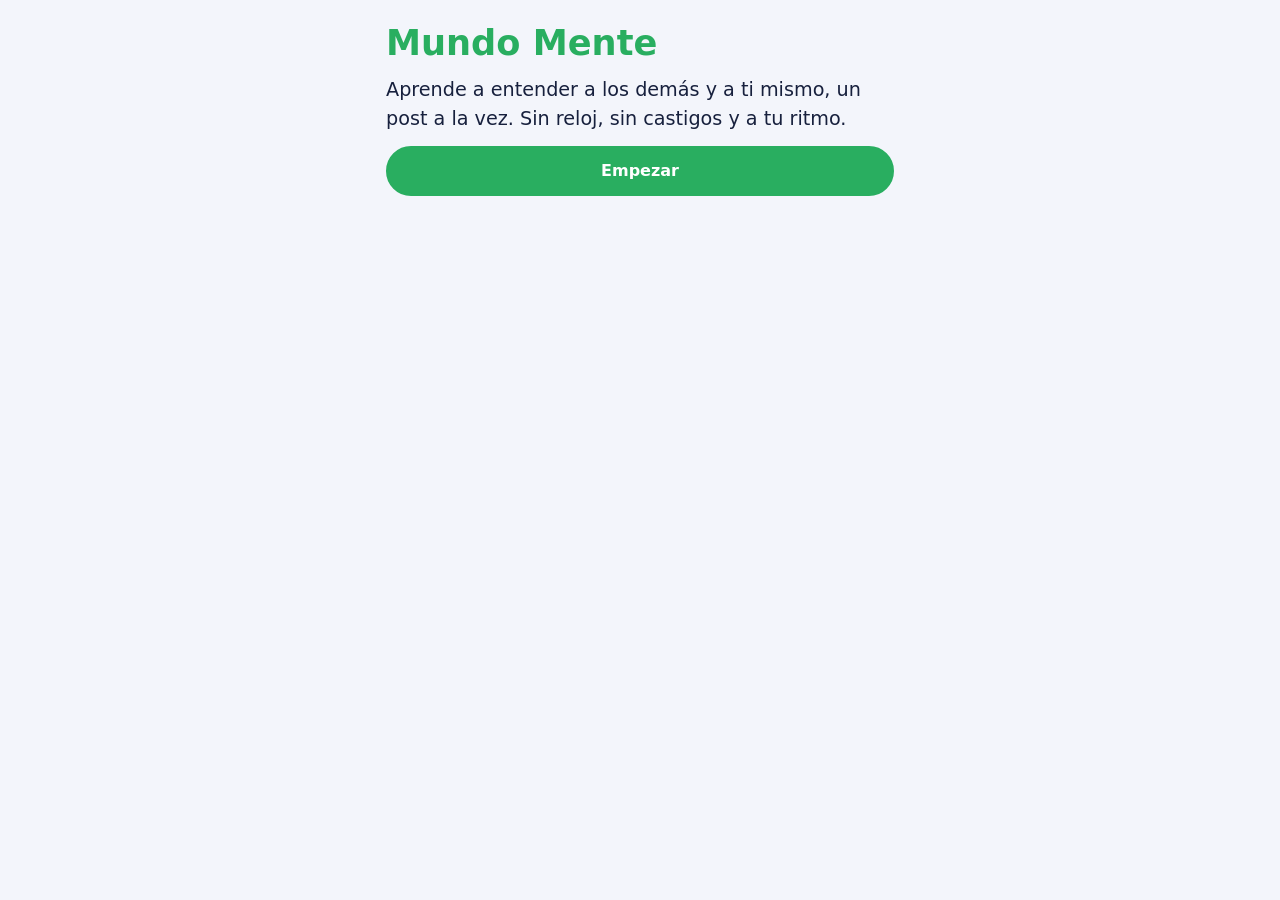
==== index.html @ 8145bf85 "Add files via upload" ====
<!doctype html>
<html lang="es">
<head>
<meta charset="utf-8">
<meta name="viewport" content="width=device-width,initial-scale=1,viewport-fit=cover">
<meta name="theme-color" content="#5929AD">
<meta name="mobile-web-app-capable" content="yes">
<meta name="apple-mobile-web-app-capable" content="yes">
<meta name="apple-mobile-web-app-title" content="Mundo Mente">
<meta name="description" content="Juego para aprender emociones, amistades, conflictos y calma. De 4 a 18 años.">
<title>Mundo Mente</title>
<link rel="manifest" href="manifest.webmanifest">
<link rel="icon" type="image/png" sizes="32x32" href="icons/favicon-32.png">
<link rel="apple-touch-icon" href="icons/apple-touch-icon.png">
<link rel="stylesheet" href="fonts/fonts.css">
<style>:root{color-scheme:light;padding:env(safe-area-inset-top,0px) env(safe-area-inset-right,0px) env(safe-area-inset-bottom,0px) env(safe-area-inset-left,0px)}html,body{margin:0}</style>
</head>
<body>
<style>
/* Concepto: red social de pantalla completa. Un post = una tarea. El color de cada post lo da su categoría; el acento lo da el interés de cada niño o niña. */
:root{
  --h:262; --ch:262; --fs:1;
  --bg:#F3F5FB; --surface:#FFFFFF; --ink:#17203D; --muted:#566080; --line:#D3D9EE;
  --accent:hsl(var(--h) 62% 42%); --on-accent:#FFFFFF; --accent-soft:hsl(var(--h) 75% 92%);
  --good:#146C43; --good-soft:#D9F2E3; --try:#774900; --try-soft:#FFEFC7;
  --tint:9%; --shadow:0 6px 18px rgba(23,32,61,.10);
  --f-display:'Baloo 2','Trebuchet MS',system-ui,sans-serif;
  --f-body:'Lexend',system-ui,'Segoe UI',sans-serif;
  font-size:calc(16px * var(--fs));
}
@media (prefers-color-scheme:dark){:root:not([data-theme="light"]){
  --bg:#0D1226; --surface:#182041; --ink:#EEF1FF; --muted:#A9B2D6; --line:#2C3764;
  --accent:hsl(var(--h) 85% 72%); --on-accent:#0D1226; --accent-soft:hsl(var(--h) 38% 22%);
  --good:#7BE3AB; --good-soft:#12382A; --try:#FFD580; --try-soft:#3B2F10;
  --tint:15%; --shadow:0 6px 18px rgba(0,0,0,.45); color-scheme:dark;}}
:root[data-theme="dark"]{
  --bg:#0D1226; --surface:#182041; --ink:#EEF1FF; --muted:#A9B2D6; --line:#2C3764;
  --accent:hsl(var(--h) 85% 72%); --on-accent:#0D1226; --accent-soft:hsl(var(--h) 38% 22%);
  --good:#7BE3AB; --good-soft:#12382A; --try:#FFD580; --try-soft:#3B2F10;
  --tint:15%; --shadow:0 6px 18px rgba(0,0,0,.45); color-scheme:dark;}
:root.calm{--tint:4%}
:root.hc{--line:var(--ink); --muted:var(--ink); --tint:0%}

*{box-sizing:border-box}
[hidden]{display:none!important}
html,body{height:100%}
body{margin:0;background:var(--bg);color:var(--ink);font:400 1rem/1.5 var(--f-body);-webkit-text-size-adjust:100%}
button,input{font:inherit;color:inherit}
button{cursor:pointer}
h1,h2,h3,p{margin:0}
:focus-visible{outline:3px solid var(--accent);outline-offset:2px}
.sr{position:absolute;width:1px;height:1px;overflow:hidden;clip:rect(0 0 0 0)}

#app{height:100%;max-width:540px;margin:0 auto;position:relative;overflow:hidden;background:var(--bg)}
.shell{height:100%;display:flex;flex-direction:column}
.ob{height:100%;overflow-y:auto;padding:24px 16px 32px}

/* barra superior */
.top{display:flex;align-items:center;gap:8px;padding:10px 16px 6px}
.brand{font:800 1.35rem/1 var(--f-display);color:var(--accent);display:none}
.sp{flex:1}
@media(min-width:440px){.brand{display:block}}
.chip{display:inline-flex;align-items:center;gap:6px;padding:6px 12px;border-radius:999px;background:var(--surface);border:2px solid var(--line);font-weight:600;font-size:.9rem;white-space:nowrap;font-variant-numeric:tabular-nums}
.iconbtn{width:44px;height:44px;border-radius:50%;border:2px solid var(--line);background:var(--surface);display:grid;place-items:center;font-size:1.3rem;flex:none;padding:0}
.ava{background:var(--accent-soft);border-color:var(--accent)}
.chans{display:flex;gap:8px;overflow-x:auto;padding:4px 16px 10px;scrollbar-width:none}
.chans::-webkit-scrollbar{display:none}
.chan{flex:none;padding:8px 14px;border-radius:999px;border:2px solid var(--line);background:var(--surface);font-weight:500;white-space:nowrap;min-height:40px}
.chan[aria-pressed="true"]{background:var(--accent);color:var(--on-accent);border-color:var(--accent)}

/* feed */
.feed{flex:1;min-height:0;overflow-y:auto;scroll-snap-type:y mandatory;scroll-behavior:smooth;overscroll-behavior-y:contain;scrollbar-width:none;-webkit-overflow-scrolling:touch}
.feed::-webkit-scrollbar{display:none}
.post .pmain{transition:opacity .35s ease,transform .35s ease}
.post:not(.seen) .pmain{opacity:.45;transform:translateY(16px)}
:root.calm .post:not(.seen) .pmain{opacity:1;transform:none}
@media(prefers-reduced-motion:reduce){.post .pmain{transition:none}.post:not(.seen) .pmain{opacity:1;transform:none}}
.feed.locked{overflow-y:hidden}
@media(prefers-reduced-motion:reduce){.feed{scroll-behavior:auto}}
.post{min-height:100%;scroll-snap-align:start;scroll-snap-stop:always;padding:14px 16px 28px;display:flex;flex-direction:column;gap:12px;position:relative;
  background:var(--bg);background:color-mix(in srgb,hsl(var(--ch) 85% 52%) var(--tint),var(--bg));border-top:1px solid var(--line)}
.pmain{display:flex;flex-direction:column;gap:12px;padding-right:62px;min-width:0}
.phead{display:flex;align-items:center;gap:10px;min-width:0;padding-right:62px}
.pav{width:40px;height:40px;border-radius:50%;display:grid;place-items:center;font-size:1.3rem;flex:none;background:hsl(var(--ch) 80% 90%);border:2px solid hsl(var(--ch) 55% 45%)}
:root[data-theme="dark"] .pav{background:hsl(var(--ch) 35% 24%);border-color:hsl(var(--ch) 60% 65%)}
@media(prefers-color-scheme:dark){:root:not([data-theme="light"]) .pav{background:hsl(var(--ch) 35% 24%);border-color:hsl(var(--ch) 60% 65%)}}
.pname{min-width:0}
.pname b{display:block;font-weight:600;font-size:.95rem;overflow-wrap:anywhere}
.pname small{color:var(--muted);font-size:.8rem}
.badge{margin-left:auto;flex:none;font-size:.78rem;font-weight:600;padding:4px 10px;border-radius:999px;background:var(--surface);border:2px solid var(--line);white-space:nowrap}
.steps{display:none;gap:6px;flex-wrap:wrap;font-size:.8rem;color:var(--muted)}
:root.steps-on .steps{display:flex}
.steps span{padding:3px 10px;border-radius:999px;border:1px dashed var(--muted)}
.steps span.on{background:var(--ink);color:var(--bg);border-style:solid}
.scene{display:grid;place-items:center;min-height:116px;border-radius:24px;background:var(--surface);border:2px solid var(--line);font-size:3rem;letter-spacing:.12em;padding:14px;text-align:center;overflow-wrap:anywhere;line-height:1.25}
.story{font-size:1.2rem;line-height:1.55}
.q{font:700 1.45rem/1.25 var(--f-display);text-wrap:balance}
.banner{border-radius:16px;padding:10px 14px;font-size:.92rem;background:var(--accent-soft);border:2px solid var(--accent)}
.opts{display:flex;flex-direction:column;gap:10px}
.opt{display:flex;align-items:center;gap:12px;min-height:58px;width:100%;text-align:left;padding:12px 14px;border-radius:16px;border:2px solid var(--line);background:var(--surface);font-size:1.05rem;line-height:1.35}
.opt .n{flex:none;width:28px;height:28px;border-radius:50%;display:grid;place-items:center;font-size:.85rem;font-weight:600;background:var(--accent-soft);color:var(--ink)}
.opt:hover{border-color:var(--accent)}
.opt.sel{border-color:var(--accent);background:var(--accent-soft)}
.opt.ok{border-color:var(--good);background:var(--good-soft)}
.opt.no{border-color:var(--try);background:var(--try-soft);opacity:.75}
.opt.dim{opacity:.55}
.opt.alt{border-style:dashed;background:transparent}
.opt:disabled{cursor:default}
.opt.shake{animation:shake .35s}
@keyframes shake{25%{transform:translateX(-5px)}75%{transform:translateX(5px)}}
.fb{border-radius:20px;padding:14px 16px;display:flex;flex-direction:column;gap:6px}
.fb.ok{background:var(--good-soft);border:2px solid var(--good)}
.fb.try{background:var(--try-soft);border:2px solid var(--try)}
.fb strong{font:700 1.15rem var(--f-display)}
.pts{align-self:flex-start;font-weight:600;font-size:.9rem;padding:2px 12px;border-radius:999px;background:var(--surface);border:2px solid var(--line);font-variant-numeric:tabular-nums}
.adult{border-radius:16px;padding:12px 14px;font-size:.95rem;border:2px dashed var(--muted);background:var(--surface)}
.adult b{display:block;font-size:.8rem;letter-spacing:.06em;text-transform:uppercase;color:var(--muted);margin-bottom:2px}
.foot{display:flex;justify-content:space-between;align-items:center;gap:10px;margin-top:auto;padding-top:6px}
.btn{min-height:50px;padding:10px 22px;border-radius:999px;border:2px solid var(--line);background:var(--surface);font-weight:600}
.btn.primary{background:var(--accent);color:var(--on-accent);border-color:var(--accent)}
.btn.ghost{background:transparent;border-color:transparent;color:var(--muted);text-decoration:underline}
.btn:disabled{opacity:.45;cursor:default}
.rail{position:absolute;right:8px;top:70px;display:flex;flex-direction:column;gap:12px;align-items:center}
.rbtn{display:flex;flex-direction:column;align-items:center;gap:2px;background:none;border:0;padding:0;font-size:.7rem;color:var(--muted);text-decoration:none;width:50px}
.rbtn i{font-style:normal;width:46px;height:46px;border-radius:50%;display:grid;place-items:center;background:var(--surface);border:2px solid var(--line);font-size:1.25rem;box-shadow:var(--shadow)}
.rbtn[aria-pressed="true"] i{background:var(--accent-soft);border-color:var(--accent)}

/* interacciones */
.bubble-wrap{display:grid;place-items:center;min-height:230px}
.bubble{width:150px;height:150px;border-radius:50%;background:var(--accent);box-shadow:0 0 0 16px var(--accent-soft);transform:scale(.62);transition:transform 4s ease-in-out}
.bubble.in{transform:scale(1)}
.bubble.out{transform:scale(.62);transition-duration:6s}
.cue{text-align:center;font:700 1.3rem var(--f-display);min-height:2em}
.faces{display:grid;grid-template-columns:repeat(5,1fr);gap:6px}
.face{display:flex;flex-direction:column;align-items:center;gap:2px;padding:8px 2px;border-radius:14px;border:2px solid var(--line);background:var(--surface);font-size:.7rem;color:var(--muted);min-height:76px}
.face i{font-style:normal;font-size:1.8rem}
.face[aria-pressed="true"]{border-color:var(--accent);background:var(--accent-soft);color:var(--ink)}
.srow{display:flex;align-items:center;gap:10px;flex-wrap:wrap}
.srow .lbl{width:100px;font-weight:500}
.dot{width:44px;height:44px;border-radius:50%;border:2px solid var(--line);background:var(--surface);font-size:1.1rem}
.dot[aria-pressed="true"]{background:var(--good-soft);border-color:var(--good)}
.mine{margin:0;padding:10px 14px 10px 36px;border-radius:16px;border:2px dashed var(--line);min-height:48px;display:flex;flex-direction:column;gap:4px}
.mine:empty::before{content:"Aquí aparecerá tu orden";color:var(--muted);margin-left:-22px;list-style:none}
.dots{display:flex;gap:6px;justify-content:center}
.dots i{width:10px;height:10px;border-radius:50%;background:var(--line)}
.dots i.on{background:var(--accent)}
.bigstep{font:600 1.3rem/1.4 var(--f-display);text-align:center;padding:18px;border-radius:20px;background:var(--surface);border:2px solid var(--line);min-height:110px;display:grid;place-items:center}
.chk{display:flex;gap:12px;align-items:flex-start;width:100%;text-align:left;padding:12px 14px;border-radius:16px;border:2px solid var(--line);background:var(--surface);min-height:56px}
.chk .bx{flex:none;width:26px;height:26px;border-radius:8px;border:2px solid var(--muted);display:grid;place-items:center;font-size:.9rem}
.chk[aria-checked="true"]{border-color:var(--good);background:var(--good-soft)}
.chk[aria-checked="true"] .bx{background:var(--good);color:var(--surface);border-color:var(--good)}
.phr{display:flex;gap:8px}
.phr .opt{flex:1}
.phr .hear{flex:none;width:52px;border-radius:16px;border:2px solid var(--line);background:var(--surface);font-size:1.2rem}

.prev{font-size:.82rem;color:var(--muted);display:flex;gap:6px;flex-wrap:wrap}
.prev span{padding:3px 10px;border-radius:999px;border:1px solid var(--line);background:var(--surface)}
.rprog{display:flex;align-items:center;gap:10px;padding:0 16px 8px;font-size:.82rem;color:var(--muted)}
.rprog .bar{flex:1;height:10px}
.rprog b{color:var(--ink);font-weight:600;white-space:nowrap}
.chan.quick{border-color:var(--accent);color:var(--ink);background:var(--accent-soft)}
.count{text-align:center;font:800 2.2rem var(--f-display);min-height:1.3em;font-variant-numeric:tabular-nums}
.cats{display:flex;flex-wrap:wrap;gap:6px}
.cats span{padding:4px 12px;border-radius:999px;background:var(--surface);border:2px solid var(--line);font-size:.9rem}
.srow.col{flex-direction:column;align-items:flex-start;gap:6px}
.nr .pmain{padding-right:0}
.dots7{display:flex;gap:6px}
.d7{flex:1;text-align:center;font-size:.72rem;color:var(--muted)}
.d7 i{width:100%;max-width:38px;aspect-ratio:1;margin:0 auto 2px;border-radius:50%;border:2px solid var(--line);background:var(--surface);font-style:normal;display:grid;place-items:center;color:var(--ink)}
.d7.on i{background:var(--good-soft);border-color:var(--good)}
@media(max-width:380px){.rail{right:2px}.rbtn{width:44px;font-size:0}.rbtn i{width:42px;height:42px}.pmain,.phead{padding-right:50px}.nr .pmain{padding-right:0}}
/* vistas */
.view{flex:1;min-height:0;overflow-y:auto;padding:8px 16px 28px;display:flex;flex-direction:column;gap:16px}
.view h2{font:800 1.5rem/1.2 var(--f-display)}
.view h3{font:700 1.15rem/1.25 var(--f-display)}
.panel{background:var(--surface);border:2px solid var(--line);border-radius:20px;padding:14px 16px;display:flex;flex-direction:column;gap:10px;min-width:0}
.muted{color:var(--muted);font-size:.92rem}
.bar{height:12px;border-radius:99px;background:var(--line);overflow:hidden}
.bar i{display:block;height:100%;background:var(--accent);border-radius:99px;transition:width .4s}
.hero{display:flex;align-items:center;gap:14px}
.hero .big{width:72px;height:72px;border-radius:50%;display:grid;place-items:center;font-size:2.4rem;background:var(--accent-soft);border:3px solid var(--accent);flex:none}
.grid{display:grid;grid-template-columns:repeat(auto-fill,minmax(130px,1fr));gap:10px}
.ach{border-radius:16px;border:2px solid var(--line);padding:10px;display:flex;flex-direction:column;gap:2px;align-items:flex-start;background:var(--surface)}
.ach.lock{opacity:.5}
.ach.lock i{filter:grayscale(1)}
.ach i{font-style:normal;font-size:1.8rem}
.ach b{font-size:.92rem;line-height:1.25}
.ach small{color:var(--muted);font-size:.78rem;line-height:1.3}
.stk{aspect-ratio:1;border-radius:18px;border:2px solid var(--line);display:flex;flex-direction:column;align-items:center;justify-content:center;gap:2px;background:var(--surface);font-size:2.2rem;padding:6px;text-align:center}
.stk small{font-size:.72rem;color:var(--muted)}
.stk.lock{opacity:.5}
.stk.lock span{filter:grayscale(1) brightness(.8)}
.rw{display:flex;flex-direction:column;gap:6px;padding:10px 0;border-top:1px solid var(--line)}
.rw:first-of-type{border-top:0}
.rw .row{display:flex;justify-content:space-between;gap:10px;align-items:center}
.rw .row b{min-width:0;overflow-wrap:anywhere}
.sw{display:flex;align-items:center;gap:12px;width:100%;text-align:left;padding:12px;border:2px solid var(--line);border-radius:16px;background:var(--surface);min-height:58px}
.sw .t{min-width:0}
.sw .t small{display:block;color:var(--muted);font-size:.82rem;line-height:1.3}
.sw .tg{margin-left:auto;flex:none;width:48px;height:28px;border-radius:99px;background:var(--line);position:relative;transition:background .2s}
.sw .tg::after{content:'';position:absolute;top:3px;left:3px;width:22px;height:22px;border-radius:50%;background:#fff;box-shadow:0 1px 3px rgba(0,0,0,.35);transition:transform .2s}
.sw[aria-checked="true"] .tg{background:var(--accent)}
.sw[aria-checked="true"] .tg::after{transform:translateX(20px)}
.seg{display:grid;grid-template-columns:1fr 1fr;gap:8px}
.seg.four{grid-template-columns:1fr 1fr}
.segb{padding:10px;border-radius:16px;border:2px solid var(--line);background:var(--surface);text-align:left;min-height:62px;line-height:1.3}
.segb small{display:block;color:var(--muted);font-size:.78rem}
.segb[aria-pressed="true"]{border-color:var(--accent);background:var(--accent-soft)}
.field{width:100%;min-height:48px;padding:8px 14px;border-radius:14px;border:2px solid var(--line);background:var(--bg)}
.pre{display:flex;flex-direction:column;gap:2px;width:100%;text-align:left;padding:10px 12px;border-radius:14px;border:2px solid var(--line);background:var(--surface)}
.pre small{color:var(--muted);font-size:.8rem;line-height:1.3}
.pre[aria-pressed="true"]{border-color:var(--accent);background:var(--accent-soft)}
.list{margin:0;padding-left:1.2em;display:flex;flex-direction:column;gap:6px}
.sbar{display:grid;grid-template-columns:130px 1fr 44px;gap:8px;align-items:center;font-size:.88rem}
@media(max-width:400px){.sbar{grid-template-columns:100px 1fr 38px}}

/* navegación */
.nav{display:grid;grid-template-columns:repeat(4,1fr);border-top:2px solid var(--line);background:var(--surface)}
.nav button{border:0;background:none;padding:6px 4px 8px;display:flex;flex-direction:column;align-items:center;gap:0;font-size:.74rem;color:var(--muted);min-height:58px;justify-content:center}
.nav button span{font-size:1.4rem;line-height:1.2}
.nav button[aria-current="page"]{color:var(--accent);font-weight:600}
:root.hc .nav button{color:var(--ink)}

/* hojas y ventanas */
.sheet-bg{position:fixed;inset:0;background:rgba(8,12,30,.6);z-index:50;display:flex;justify-content:center;align-items:flex-end}
.sheet-bg.mid{align-items:center;padding:16px}
.sheet{width:min(540px,100%);max-height:90%;overflow-y:auto;background:var(--bg);border-radius:28px 28px 0 0;padding:16px 16px 28px;display:flex;flex-direction:column;gap:12px}
.mid .sheet{border-radius:28px;text-align:center;align-items:center;padding:26px 20px;gap:10px}
.sheet-head{display:flex;justify-content:space-between;align-items:center;gap:10px}
.sheet-head h2{font:800 1.35rem var(--f-display)}
.emo{font-size:4.2rem;line-height:1.1}
.chest{font-size:5rem;animation:bob 1.6s ease-in-out infinite}
@keyframes bob{50%{transform:translateY(-8px) rotate(-4deg)}}
.float{position:fixed;z-index:70;font:700 1.3rem var(--f-display);pointer-events:none;color:var(--ink);background:var(--surface);padding:2px 12px;border-radius:99px;border:2px solid var(--accent);animation:rise 1.1s ease-out forwards}
@keyframes rise{from{transform:translateY(0);opacity:1}to{transform:translateY(-70px);opacity:0}}
.conf{position:fixed;z-index:70;pointer-events:none;font-size:1.4rem;animation:fly 1s ease-out forwards}
@keyframes fly{to{transform:translate(var(--dx),var(--dy)) rotate(240deg);opacity:0}}
:root.calm .conf,:root.calm .chest{animation:none}
@media(prefers-reduced-motion:reduce){.conf,.chest,.bubble,.float{animation:none}.bubble{transition:none}}
.int-grid{display:grid;grid-template-columns:repeat(2,1fr);gap:8px}
.avs{display:flex;gap:10px;flex-wrap:wrap}
.avs button{width:64px;height:64px;border-radius:50%;border:3px solid var(--line);background:var(--surface);font-size:2rem;padding:0}
.avs button[aria-pressed="true"]{border-color:var(--accent);background:var(--accent-soft)}
.ages{display:flex;flex-wrap:wrap;gap:8px}
.ages button{width:52px;height:52px;border-radius:14px;border:2px solid var(--line);background:var(--surface);font-weight:600}
.ages button[aria-pressed="true"]{background:var(--accent);color:var(--on-accent);border-color:var(--accent)}
.obbig{font:800 2.2rem/1.1 var(--f-display);color:var(--accent)}
.stack{display:flex;flex-direction:column;gap:12px}
</style>

<div id="app">
  <div id="ob" class="ob" hidden></div>
  <div id="shell" class="shell" hidden>
    <header class="top">
      <button id="avaBtn" class="iconbtn ava" aria-label="Mi perfil"></button>
      <span class="brand">Mundo Mente</span>
      <span class="sp"></span>
      <span class="chip" id="hudPts" aria-label="Puntos"></span>
      <span class="chip" id="hudStreak" aria-label="Días seguidos"></span>
      <button id="setBtn" class="iconbtn" aria-label="Cómo me gusta jugar">⚙️</button>
    </header>
    <nav id="chans" class="chans" aria-label="Canales"></nav>
    <div id="rprog" class="rprog" aria-live="polite"></div>
    <main id="feed" class="feed" tabindex="-1"></main>
    <section id="v-logros" class="view" hidden></section>
    <section id="v-mundo" class="view" hidden></section>
    <section id="v-familia" class="view" hidden></section>
    <nav class="nav" id="nav" aria-label="Secciones">
      <button data-tab="inicio" aria-current="page"><span>🏠</span>Inicio</button>
      <button data-tab="logros"><span>🏆</span>Logros</button>
      <button data-tab="mundo"><span>🎒</span>Mi mundo</button>
      <button data-tab="familia"><span>👨‍👩‍👧</span>Familia</button>
    </nav>
  </div>
</div>

<script>
(function(){
'use strict';

/* Los métodos nativos escriben la palabra "null" cuando reciben un valor vacío; aquí se ignoran los valores vacíos. */
['replaceChildren','append'].forEach(function(m){
  const o=Element.prototype[m];
  Element.prototype[m]=function(){return o.apply(this,Array.prototype.filter.call(arguments,function(x){return x!=null&&x!==false;}));};
});

/* Enlace que se comparte por WhatsApp. Si queda vacío se usa la dirección de esta página. */
const SHARE_URL='';

/* ================= utilidades ================= */
const $=(s,r=document)=>r.querySelector(s);
function h(tag,props,...kids){
  const e=document.createElement(tag);
  if(props)for(const k in props){const v=props[k];
    if(v==null||v===false)continue;
    if(k==='class')e.className=v;
    else if(k==='text')e.textContent=v;
    else if(k.startsWith('on'))e.addEventListener(k.slice(2),v);
    else e.setAttribute(k,v===true?'':v);}
  for(const c of kids.flat(Infinity)){if(c==null||c===false)continue;e.append(c.nodeType?c:document.createTextNode(c));}
  return e;
}
const shuffle=a=>{a=a.slice();for(let i=a.length-1;i>0;i--){const j=Math.floor(Math.random()*(i+1));[a[i],a[j]]=[a[j],a[i]];}return a;};
const pick=a=>a[Math.floor(Math.random()*a.length)];
const today=()=>{const d=new Date();return d.getFullYear()+'-'+String(d.getMonth()+1).padStart(2,'0')+'-'+String(d.getDate()).padStart(2,'0');};
const yesterday=()=>{const d=new Date();d.setDate(d.getDate()-1);return d.getFullYear()+'-'+String(d.getMonth()+1).padStart(2,'0')+'-'+String(d.getDate()).padStart(2,'0');};
const RM=window.matchMedia&&matchMedia('(prefers-reduced-motion: reduce)').matches;

/* ================= datos: intereses ================= */
const THEMES={
  dino:{n:'Dinosaurios',i:'🦖',h:145,av:['🦖','🦕','🥚'],A:{e:'🦖',n:'Rex'},B:{e:'🦕',n:'Dina'},topic:'los dinosaurios',
    st:[['🥚','Huevo'],['🦴','Fósil'],['🌋','Volcán'],['🌿','Helecho'],['🦕','Cuello largo'],['🦖','Rey del Jurásico']]},
  space:{n:'Espacio',i:'🚀',h:262,av:['🧑‍🚀','🚀','👽'],A:{e:'🧑‍🚀',n:'Nova'},B:{e:'👽',n:'Zip'},topic:'el espacio',
    st:[['🌙','Luna'],['🪐','Saturno'],['⭐','Estrella'],['☄️','Cometa'],['🛰️','Satélite'],['🌌','Galaxia']]},
  animals:{n:'Animales',i:'🐶',h:28,av:['🐶','🐱','🐰'],A:{e:'🐶',n:'Toby'},B:{e:'🐱',n:'Mina'},topic:'los animales',
    st:[['🐾','Huella'],['🦋','Mariposa'],['🐢','Tortuga'],['🦊','Zorro'],['🦉','Búho'],['🐘','Elefante']]},
  sea:{n:'Mar',i:'🐬',h:200,av:['🐬','🐙','🧜'],A:{e:'🐬',n:'Delfi'},B:{e:'🐙',n:'Pulpi'},topic:'el mar',
    st:[['🐚','Concha'],['🦀','Cangrejo'],['🐠','Pez'],['🐳','Ballena'],['🦈','Tiburón'],['🪸','Coral']]},
  robots:{n:'Robots',i:'🤖',h:222,av:['🤖','🦾','🛠️'],A:{e:'🤖',n:'Beep'},B:{e:'🧑‍🔧',n:'Mecha'},topic:'los robots',
    st:[['⚙️','Engranaje'],['🔋','Batería'],['💡','Idea'],['🔧','Llave'],['🧲','Imán'],['🤖','Robot maestro']]},
  vehicles:{n:'Vehículos',i:'🚗',h:4,av:['🚗','🚂','🚁'],A:{e:'🚗',n:'Turbo'},B:{e:'🚂',n:'Chuchú'},topic:'los vehículos',
    st:[['🚦','Semáforo'],['🚌','Bus'],['🚒','Bombero'],['🚜','Tractor'],['🚁','Helicóptero'],['🚀','Cohete']]},
  sports:{n:'Fútbol y deportes',i:'⚽',h:88,av:['⚽','🏅','🦁'],A:{e:'🦁',n:'Rugo'},B:{e:'🐯',n:'Tito'},topic:'el fútbol',
    st:[['🥅','Arco'],['👟','Zapatillas'],['🏆','Copa'],['🥇','Medalla'],['🧤','Guantes'],['⚽','Balón de oro']]},
  fantasy:{n:'Dragones y magia',i:'🐉',h:300,av:['🐉','🦄','🧙'],A:{e:'🐉',n:'Draco'},B:{e:'🦄',n:'Luma'},topic:'la magia',
    st:[['🔮','Cristal'],['🏰','Castillo'],['🗝️','Llave mágica'],['🧚','Hada'],['📜','Pergamino'],['👑','Corona']]},
  music:{n:'Música y arte',i:'🎵',h:335,av:['🎵','🎨','🎸'],A:{e:'🦜',n:'Lora'},B:{e:'🐻',n:'Beto'},topic:'la música',
    st:[['🥁','Tambor'],['🎹','Piano'],['🎨','Paleta'],['🎺','Trompeta'],['🎻','Violín'],['🎤','Micrófono']]},
  games:{n:'Videojuegos',i:'🎮',h:168,av:['🎮','👾','🕹️'],A:{e:'👾',n:'Pixel'},B:{e:'🕹️',n:'Joy'},topic:'los videojuegos',
    st:[['🕹️','Palanca'],['👾','Alien'],['🧩','Puzzle'],['🏁','Meta'],['💎','Diamante'],['🎮','Control dorado']]}
};

const CATS={
  mind:{n:'Detective de mentes',i:'🧠',u:'@detective_de_mentes',h:272,c:'Mentes'},
  emo:{n:'Emociones',i:'😊',u:'@mapa_de_emociones',h:340,c:'Emociones'},
  conf:{n:'Resolver conflictos',i:'🕊️',u:'@puentes_de_paz',h:172,c:'Conflictos'},
  talk:{n:'Conversar',i:'💬',u:'@club_de_conversacion',h:208,c:'Conversar'},
  calm:{n:'Calma y sentidos',i:'🌿',u:'@rincon_de_calma',h:142,c:'Calma'},
  team:{n:'En familia',i:'👨‍👩‍👧',u:'@juntos_en_familia',h:38,c:'Juntos'},
  digi:{n:'Mundo online',i:'🌐',u:'@mundo_online',h:250,c:'Online'},
  vida:{n:'Vida adulta',i:'🧭',u:'@camino_a_la_vida_adulta',h:60,c:'Vida adulta'}
};
const LEVELS=[
  {n:'Nivel 1',a:'4 a 6 años',d:'Mucho apoyo visual y frases cortas'},
  {n:'Nivel 2',a:'7 a 9 años',d:'Historias breves y primeras decisiones propias'},
  {n:'Nivel 3',a:'10 a 12 años',d:'Ironía, grupos, emociones mezcladas'},
  {n:'Nivel 4',a:'13 a 14 años',d:'Redes, presión de grupo, pensamiento crítico'},
  {n:'Nivel 5',a:'15 a 18 años',d:'Autonomía y preparación para la vida adulta'}
];
const ADULT_TIP={
  mind:'Pregunte con curiosidad: “¿Cómo lo supiste?” y “¿Qué estará pensando esa persona?”. Evite corregir de inmediato.',
  emo:'Pregunte: “¿Cuándo te has sentido así?” y “¿Qué te ayudó?”. Nombre la emoción sin juzgarla antes de aconsejar.',
  conf:'Pregunte: “¿Qué harías tú?” y “¿Y si la otra persona se enoja?”. Ensayen la frase en un juego de roles, cambiando de papel.',
  talk:'Practiquen la frase juntos, primero usted y luego el niño o la niña. Celebre el intento, no la perfección.',
  calm:'Háganlo juntos: la calma se contagia y modelarla enseña más que explicarla.',
  digi:'Pregunte: “¿Te ha pasado algo parecido?”. Acuerden a quién avisar y qué hacer, sin castigar por contar lo que pasó en línea.',
  team:'',
  vida:'Pregunte “¿qué quieres tú?” y “¿qué apoyo necesitas?”. Apoye a decidir sin decidir por la persona y acompañe sin hablar en su lugar.'
};

/* ================= datos: posts ================= */
/* t=categoría, lv=niveles (0 a 3), who: both | alone | together, k=tipo. {A},{B}: compañeros del interés; {a},{b}: sus emojis */
const CARDS=[
/* ---- Detective de mentes ---- */
{id:'m1',t:'mind',lv:[0,1],k:'choice',scene:'{a} 🧸 📦🔴 📦🔵',story:'{A} guarda su osito en la caja roja y sale a jugar. Mientras {A} no está, {B} cambia el osito a la caja azul.',q:'Cuando {A} vuelva, ¿dónde va a buscar su osito?',o:['En la caja roja 🔴','En la caja azul 🔵'],ok:0,hint:'¿{A} vio que {B} lo cambió?',why:'{A} no vio el cambio, así que busca donde cree que está. Las personas actúan según lo que creen, aunque no sea verdad.'},
{id:'m2',t:'mind',lv:[0,1],k:'choice',scene:'📦 “Lápices” ✏️ ➜ 🧸',story:'Esta caja dice “Lápices”, pero adentro hay un osito. {A} llega y todavía no abre la caja.',q:'¿Qué cree {A} que hay adentro?',o:['Lápices ✏️','Un osito 🧸'],ok:0,hint:'{A} solo ve la caja por fuera.',why:'{A} todavía no miró adentro, así que cree lo que dice la caja. Tú sabes la verdad y {A} no. ¡Saber cosas distintas es normal!'},
{id:'m3',t:'mind',lv:[0,1],k:'choice',scene:'{a} 🍫   {b} 🍓',story:'A {A} le encanta el helado de chocolate. A {B} le encanta el de frutilla. Hoy {A} va a regalarle un helado a {B}.',q:'¿Cuál debería elegir {A}?',o:['Chocolate 🍫','Frutilla 🍓'],ok:1,hint:'Piensa en lo que le gusta a {B}.',why:'Cada persona quiere cosas distintas. Para alegrar a alguien, pensamos en lo que le gusta a esa persona.'},
{id:'m4',t:'mind',lv:[0],k:'choice',scene:'{a} 👀 📦⚽   {b} 🙈',story:'{A} mira dentro de la caja y ve una pelota. {B} tiene los ojos tapados y no mira.',q:'¿Quién sabe qué hay en la caja?',o:['{A}','{B}','Los dos'],ok:0,hint:'¿Quién miró?',why:'Quien mira, sabe. {B} no miró, así que todavía no lo sabe.'},
{id:'m5',t:'mind',lv:[0,1],k:'choice',scene:'🏃 💥 😮',story:'{A} va corriendo y, sin querer, choca con {B}. {A} abre mucho los ojos y dice “¡Ay!”.',q:'¿{A} quiso chocar?',o:['No, fue sin querer','Sí, quiso hacer daño'],ok:0,hint:'Mira la cara de {A} y lo que pasó.',why:'Fue un accidente: la cara de sorpresa y el “¡Ay!” son pistas. Cuando es sin querer, se puede decir “no pasa nada” y ayudar.'},
{id:'m6',t:'mind',lv:[1,2],k:'choice',scene:'{a} 🎁🤫  {b} 👂',story:'{A} prepara un regalo sorpresa para {B}. {B} escuchó el secreto sin querer, pero {A} no se dio cuenta de que {B} escuchó.',q:'¿Qué cree {A}?',o:['Que {B} ya sabe la sorpresa','Que {B} no sabe nada de la sorpresa','Que {B} no quiere regalos'],ok:1,hint:'¿{A} sabe que {B} escuchó?',why:'{A} cree que {B} no sabe, aunque en realidad sí sabe. Pensar en lo que otra persona piensa es un nivel más difícil: ¡lo lograste!'},
{id:'m7',clues:['Lo que dice: “no importa”.','Cómo lo dice: voz bajita, boca apretada, mirada al suelo.','Lo que pasó: perdió el juego.','Cuando las palabras y el cuerpo no coinciden, el cuerpo da más información.'],t:'mind',lv:[1,2,3,4],k:'choice',scene:'{a} 😶 “No importa…”',story:'{A} perdió el juego y dice “no importa” con voz bajita, la boca apretada y mirando al suelo.',q:'¿Qué puede estar sintiendo {A} de verdad?',o:['Alegría','Tristeza o rabia, aunque diga que no','No siente nada'],ok:1,hint:'Mira qué dicen la voz, la boca y la mirada.',why:'A veces escondemos lo que sentimos. La voz, la cara y el cuerpo dan pistas. Si te importa, puedes preguntar: “¿Quieres contarme?”.'},
{id:'m8',t:'mind',lv:[1,2],k:'choice',scene:'{a} 👀 6️⃣ ↔ 9️⃣ 👀 {b}',story:'En el suelo hay un número grande. {A} lo mira desde un lado y dice “¡Es un 6!”. {B} lo mira desde el lado contrario y dice “¡Es un 9!”.',q:'¿Quién tiene razón?',o:['Solo {A}','Solo {B}','Los dos: miran desde lugares distintos'],ok:2,hint:'¿Desde dónde mira cada uno?',why:'Desde cada lugar se ve distinto. Cuando hay un desacuerdo, ayuda preguntar: “¿Desde dónde lo ves tú?”.'},
{id:'m9',clues:['Lo que dice: “¡Qué día perfecto!”.','Lo que pasa: llueve fuerte y {A} se cayó al charco.','La cara de {B}: cansada, no contenta.','Si lo que dice no coincide con lo que pasa y con su cara, puede ser ironía: dice lo contrario de lo que siente.'],t:'mind',lv:[2,3,4],k:'choice',scene:'🌧️ {a}💦 😒',story:'Está lloviendo a cántaros. {A} se cae en un charco y {B} dice, con cara de cansancio: “¡Qué día perfecto!”.',q:'¿Qué quiso decir {B}?',o:['Que de verdad le encanta este día','Que el día va mal; lo dijo al revés (ironía)','Que quiere ir a nadar'],ok:1,hint:'Compara lo que dice con su cara y con lo que pasó.',why:'La ironía dice una cosa para decir lo contrario. Las pistas son el tono de voz, la cara y la situación. Si dudas, puedes preguntar: “¿Lo dices en serio?”.'},
{id:'m10',clues:['Lo que dijo {A}: algo malo de una camiseta.','Quién estaba detrás: {B}, con esa camiseta.','{A} no sabía que {B} estaba ahí.','Decir algo sin saber que afecta a alguien es una metida de pata y se arregla con una disculpa corta.'],t:'mind',lv:[2,3,4],k:'choice',scene:'{a} 💬 😬 {b} 👕',story:'En el recreo {A} dice: “¡Qué fea esa camiseta del equipo rojo!”. Sin darse cuenta, {B}, que está justo detrás, lleva puesta esa camiseta.',q:'¿Qué puede hacer {A} al darse cuenta?',o:['Hacerse el distraído y no decir nada','Decir: “Perdón, no vi que estabas ahí. Cada uno tiene su equipo”','Reírse más fuerte'],ok:1,hint:'Una disculpa corta y sincera repara.',why:'Se llama “metida de pata”: pasa porque {A} no sabía algo. Lo mejor es disculparse en breve, sin dramatizar, y seguir.'},
{id:'m11',clues:['La frase: “mariposas en la guata”.','¿Hay mariposas de verdad? No: es una forma de decir otra cosa.','Cuándo lo dice: antes de salir al escenario.','Antes de actuar, muchas personas sienten nervios en la guata.'],t:'mind',lv:[1,2],k:'choice',scene:'{a} 🦋🦋 en la guata',story:'Antes de salir al escenario, {A} dice: “Tengo mariposas en la guata”.',q:'¿Qué quiere decir?',o:['Que tiene nervios','Que se comió unas mariposas','Que tiene hambre'],ok:0,hint:'Es una frase con otro significado.',why:'Hay frases que no significan lo que dicen palabra por palabra. Si no la entiendes, puedes preguntar: “¿Qué quieres decir con eso?”. ¡Preguntar es muy inteligente!'},
{id:'m12',t:'mind',lv:[2,3,4],who:'alone',k:'choice',scene:'🎁🖼️ 😬',story:'{B} te regala un dibujo que hizo con mucho esfuerzo. A ti no te gusta tanto, pero ves que {B} espera tu reacción.',q:'¿Qué dirías?',o:['“Está horrible”','“Gracias por hacerlo para mí. Me gusta cómo usaste los colores”','Nada, y me voy'],ok:1,hint:'¿Puedes decir algo verdadero y amable a la vez?',why:'Se puede ser sincero y amable: eliges algo verdadero y bueno para decir. No hace falta decir todo lo que piensas, ni mentir.'},
/* ---- Emociones ---- */
{id:'e1',t:'emo',lv:[0],k:'choice',scene:'{a} 🎉🎈',story:'{A} salta y se ríe porque llegó su mejor amigo.',q:'¿Qué siente {A}?',o:['😀 Alegría','😢 Tristeza','😠 Rabia'],ok:0,hint:'Mira la sonrisa y los saltos.',why:'La sonrisa y los saltos muestran alegría.'},
{id:'e2',t:'emo',lv:[0],k:'choice',scene:'{b} 🍦💧 😢',story:'A {B} se le cayó el helado al suelo. Tiene los ojos mojados y la boca hacia abajo.',q:'¿Qué siente {B}?',o:['😀 Alegría','😢 Tristeza','😮 Sorpresa'],ok:1,hint:'Mira los ojos y la boca.',why:'Las lágrimas y la boca hacia abajo muestran tristeza. Podemos ayudar con un abrazo o con palabras amables.'},
{id:'e3',t:'emo',lv:[0,1],k:'choice',scene:'⛈️ {a} 🙈',story:'Se escucha un trueno muy fuerte. {A} se tapa los oídos y se esconde detrás de una silla.',q:'¿Qué siente {A}?',o:['😨 Miedo','😀 Alegría','😴 Sueño'],ok:0,hint:'¿Por qué se esconde?',why:'Esconderse y taparse los oídos son pistas de miedo. Tener miedo es normal. Un lugar seguro y un abrazo ayudan.'},
{id:'e4',t:'emo',lv:[0,1,2],k:'choice',open:true,scene:'😠 ➜ ✊ 🔥 💓',story:'Cuando sientes rabia, tu cuerpo avisa antes que tu cabeza.',q:'¿Dónde sientes tú la rabia?',o:['En las manos (puños apretados)','En la cara (caliente)','En la guata (un nudo)','En el pecho (late fuerte)'],why:'¡Todas sirven! Tu cuerpo te avisa. Si lo notas a tiempo, puedes parar, respirar y elegir qué hacer.'},
{id:'e5',t:'emo',lv:[0,1,2,3,4],k:'scale',scene:'🌡️',story:'El termómetro de emociones dice qué tan grande es lo que sientes. No hay números malos.',q:'¿Cómo está tu cuerpo ahora mismo?'},
{id:'e6',t:'emo',lv:[1,2,3,4],k:'choice',scene:'🎉 ❤️ y 😰',story:'{A} quiere ir a una fiesta, pero también siente miedo de no conocer a nadie.',q:'¿Se pueden sentir dos cosas a la vez?',o:['Sí, es normal sentir dos emociones a la vez','No, solo se puede sentir una'],ok:0,hint:'Piensa si alguna vez quisiste algo y a la vez te dio miedo.',why:'Sí. Podemos querer algo y tener miedo al mismo tiempo. Eso es un conflicto interno y se puede resolver con pasos pequeños.'},
{id:'e7',t:'emo',lv:[1,2,3,4],who:'alone',k:'choice',scene:'🎉 ¿y ahora?',story:'{A} quiere ir a la fiesta, pero siente miedo. Te pide un consejo.',q:'¿Qué plan le ayuda más?',o:['Ir con alguien de confianza, quedarse un ratito y después decidir si sigue','No ir nunca a ninguna fiesta','Ir y no hablar con nadie'],ok:0,hint:'Un paso pequeño es más fácil que uno gigante.',why:'Un paso pequeño ayuda: ir acompañado, quedarse poco y decidir después. Así el miedo baja sin obligarte a todo de golpe.'},
{id:'e8',t:'emo',lv:[1,2,3,4],who:'alone',k:'choice',scene:'🧱💥 😤',story:'Estás armando algo y se desarma por tercera vez. Sientes ganas de romperlo todo.',q:'¿Qué haces primero?',o:['Respiro, suelto las manos y pido un descanso','Lo rompo','Me digo “soy un fracaso”'],ok:0,hint:'Primero calma al cuerpo.',why:'La frustración baja cuando le das una pausa. Equivocarse es parte de aprender: el cerebro aprende más cuando prueba de nuevo.'},
{id:'e9',t:'emo',lv:[2,3,4],who:'alone',k:'choice',scene:'🌙📝 💭',story:'Mañana hay una prueba y no puedes dormir pensando “me va a ir mal”.',q:'¿Qué pensamiento te ayuda más?',o:['“Estudié lo que pude y, si no entiendo algo, puedo pedir ayuda”','“Seguro repruebo”','“Da lo mismo, nada importa”'],ok:0,hint:'Busca el pensamiento realista y amable contigo.',why:'Los pensamientos cambian cómo nos sentimos. Un pensamiento realista y amable baja los nervios; el catastrofista los sube.'},
{id:'e10',t:'emo',lv:[2,3,4],k:'choice',open:true,scene:'🎂🚪 💭',story:'Te enteras de que todos tus amigos fueron a un cumpleaños y a ti no te invitaron.',q:'¿Qué emociones podrías sentir?',o:['Tristeza','Rabia','Vergüenza','Celos'],why:'Todas son posibles y ninguna es mala. Lo importante es lo que haces después. Ponerle nombre a la emoción ayuda a calmarla.'},
/* ---- Resolver conflictos ---- */
{id:'c1',t:'conf',lv:[0,1],k:'choice',scene:'{a} 🧸 ⚔️ 🧸 {b}',story:'{A} y {B} quieren el mismo juguete al mismo tiempo.',q:'¿Qué pueden hacer?',o:['Turnos: primero uno y después el otro','Gritar más fuerte','Quitárselo'],ok:0,hint:'Una idea donde juegan los dos.',why:'Los turnos ayudan a que los dos jueguen. Se puede usar un reloj de arena o contar hasta 20.'},
{id:'c2',t:'conf',lv:[0,1],k:'order',scene:'🧩 ➜ 🕊️',story:'Cuando hay un problema, hay pasos que ayudan. Toca los pasos en orden.',q:'¿Cuál va primero, segundo, tercero y cuarto?',steps:['🌬️ Respiro','🗣️ Digo cómo me siento','👂 Escucho al otro','💡 Buscamos una idea juntos'],why:'Primero calmo el cuerpo, luego digo lo mío, escucho y busco una solución para los dos.'},
{id:'c3',t:'conf',lv:[0,1,2],k:'order',scene:'🙏',story:'Pedir perdón también tiene pasos. Tócalos en orden.',q:'¿Cómo se pide perdón?',steps:['👀 Miro a la persona','🗣️ Digo qué hice','💬 Digo “perdón”','🔧 Pregunto cómo puedo arreglarlo'],why:'Un buen perdón dice qué pasó, pide disculpas y ofrece reparar. Así la otra persona se siente escuchada.'},
{id:'c4',t:'conf',lv:[1,2,3,4],k:'choice',scene:'{b} 💥🖼️',story:'{B} rompió sin querer tu dibujo. Sientes mucha rabia.',q:'¿Qué frase ayuda más?',o:['“Eres un torpe”','“Me siento triste porque se rompió mi dibujo. ¿Me ayudas a arreglarlo?”','No decir nada y no hablarle más'],ok:1,hint:'Di cómo te sientes y qué necesitas.',why:'Decir “me siento… cuando… necesito…” se llama mensaje yo. Hace que te escuchen sin pelear.'},
{id:'c5',t:'conf',lv:[1,2,3,4],k:'say',scene:'🗣️',story:'Practica el mensaje yo. Elige una frase, dila en voz alta (o muéstrasela a tu adulto) y marca cuando lo hiciste.',q:'Mensaje yo',phrases:['Me da rabia cuando me interrumpen. Necesito terminar mi idea.','Me siento mal cuando me quitan mis cosas. Necesito que me las pidan.','Me asusta cuando gritan. Necesito que hablen más despacio.']},
{id:'c6',t:'conf',lv:[1,2,3,4],who:'alone',k:'choice',scene:'⚽ ↔ 🃏',story:'Tú quieres jugar fútbol en el recreo y {B} quiere jugar cartas.',q:'¿Qué solución sirve para los dos?',o:['Primero 10 minutos de cada juego','Siempre lo que yo quiero','No juego nunca más con {B}'],ok:0,hint:'Busca algo en lo que ganen los dos.',why:'Negociar es buscar algo que funcione para los dos. Los turnos y las mitades son soluciones clásicas.'},
{id:'c7',t:'conf',lv:[2,3,4],k:'choice',scene:'📱😞 👥',story:'En el curso, varios se burlan de un compañero que lo está pasando mal. Tú lo ves.',q:'¿Qué es lo más útil y seguro?',o:['Reírme para que no me hagan lo mismo','Acompañar a esa persona y avisar a un adulto de confianza','Hacer como que no vi'],ok:1,hint:'Ayudar no significa ponerte en peligro.',why:'Ser testigo cuenta. Puedes ayudar sin ponerte en peligro: acompañar, no reírte y avisar a un adulto.'},
{id:'c8',t:'conf',lv:[0,1,2,3,4],who:'alone',k:'choice',scene:'🤗 ✋',story:'Un amigo quiere abrazarte, pero hoy no tienes ganas.',q:'¿Qué dices?',o:['“Hoy no quiero abrazo, pero sí chocar la mano”','Lo empujo','Me dejo abrazar aunque no quiera'],ok:0,hint:'Tu cuerpo es tuyo.',why:'Puedes decir que no con respeto y proponer otra cosa. También respetamos cuando otros dicen que no.'},
{id:'c9',t:'conf',lv:[3,4],k:'choice',scene:'🧑‍🤝‍🧑 💢 🗣️🗣️🗣️',story:'En un trabajo grupal todos hablan a la vez y nadie escucha.',q:'¿Qué propones?',o:['Turnos de un minuto para cada idea y después votar','Hacerlo yo solo','Hablar más fuerte que los demás'],ok:0,hint:'Una regla simple que todos puedan seguir.',why:'Ordenar la conversación con turnos y una forma de decidir baja la tensión. Proponer una regla es liderar sin mandar.'},
{id:'c10',t:'conf',lv:[2,3,4],who:'alone',k:'choice',scene:'🎂 ↔ ⚽',story:'El mismo día tienes el cumpleaños de un amigo y el entrenamiento. Quieres ir a los dos y no puedes.',q:'¿Qué haces?',o:['Pienso qué es más importante hoy, elijo y aviso con cariño a la otra parte','No contesto ningún mensaje','Digo que sí a los dos y falto a uno sin avisar'],ok:0,hint:'Decidir y avisar a tiempo cuida a los demás.',why:'Tener dos deseos a la vez es un conflicto interno normal. Pensar los pros y los contras, decidir y avisar a tiempo cuida tu relación con las personas.'},
/* ---- Conversar ---- */
{id:'t1',t:'talk',lv:[0,1],k:'choice',scene:'⚽ 👦👧 ➜ 🙋',story:'Hay niños jugando a la pelota y tú quieres jugar.',q:'¿Qué puedes decir?',o:['“¿Puedo jugar con ustedes?”','Llevarme la pelota','Quedarme mirando sin decir nada'],ok:0,hint:'Una pregunta amable abre la puerta.',why:'Pedir entrar al juego con una pregunta amable funciona. Si dicen que no, puedes buscar otro juego: no es tu culpa.'},
{id:'t2',t:'talk',lv:[0,1],k:'choice',scene:'{b} 🐕 💬',story:'{B} te cuenta que tiene un perro nuevo.',q:'¿Qué puedes hacer para seguir la conversación?',o:['Preguntar: “¿Cómo se llama?”','Hablar solo de lo mío','Irme sin decir nada'],ok:0,hint:'Conversar es como pasar una pelota.',why:'Conversar es pasar la pelota: me toca, te toca. Una pregunta devuelve la pelota a la otra persona.'},
{id:'t3',t:'talk',lv:[0,1],k:'say',scene:'👋',story:'Practica presentarte. Elige una frase, dila en voz alta (o muéstrala) y marca cuando lo hiciste.',q:'Saludar y presentarme',phrases:['Hola, me llamo {yo}. ¿Y tú?','Hola, ¿quieres jugar conmigo?','Hola, me interesa {topic}. ¿Y a ti qué te interesa?']},
{id:'t4',t:'talk',lv:[0,1,2],k:'choice',scene:'🎨 {b}',story:'{B} te muestra un dibujo que hizo.',q:'¿Qué puedes decirle?',o:['“Me gustan los colores que usaste”','“Está feo”','Nada'],ok:0,hint:'Algo que de verdad notaste y es amable.',why:'Un comentario amable y concreto, sobre algo que de verdad notaste, hace sentir bien a la otra persona.'},
{id:'t5',t:'talk',lv:[1,2,3,4],who:'alone',k:'choice',scene:'📝 ❓',story:'No entiendes una parte de la tarea.',q:'¿Cómo pides ayuda?',o:['Levanto la mano y digo: “No entendí esta parte, ¿me la explicas?”','Me quedo callado y espero que pase','Rompo la hoja'],ok:0,hint:'Di qué parte no entiendes.',why:'Pedir ayuda es una habilidad fuerte. Decir qué parte no entiendes hace que la ayuda sea más rápida.'},
{id:'t6',t:'talk',lv:[1,2],k:'choice',scene:'{a} 💬💬💬 {b} 🥱',story:'Te encantan {topic}. Hablas mucho de eso y {B} bosteza, mira hacia otro lado y dice “ajá”.',q:'¿Qué pista te da {B}?',o:['Quizás se cansó del tema: puedo preguntarle a {B} qué es lo que más le gusta','Hablar más fuerte para que escuche','Seguir igual: no pasa nada'],ok:0,hint:'Mira el bostezo y la mirada.',why:'Tus intereses son geniales y puedes compartirlos. Para que la conversación sea de los dos, dejamos un espacio y preguntamos por lo que le gusta a la otra persona.'},
{id:'t7',clues:['Lo que hace el cuerpo: brazos cruzados y mira el reloj.','Lo que dice: una sola palabra.','Son pistas, no certezas: no sabemos seguro.','Cuando dudamos, podemos preguntar con calma.'],t:'talk',lv:[1,2,3,4],k:'choice',scene:'{b} 🙅 ⌚ 💬',story:'Mientras hablas, {B} cruza los brazos, mira el reloj y responde con una sola palabra.',q:'¿Qué puede significar?',o:['Quizás tiene apuro o no quiere seguir; puedo preguntar “¿seguimos otro rato?”','Seguro me odia','Que quiere que hable más fuerte'],ok:0,hint:'El cuerpo da pistas, pero no certezas.',why:'El cuerpo da pistas, pero solo son pistas: no sabemos seguro. Lo mejor es preguntar con calma en vez de suponer lo peor.'},
{id:'t8',t:'talk',lv:[1,2,3,4],k:'choice',scene:'🚪 👋',story:'Tienes que irte, pero la conversación sigue.',q:'¿Cómo terminas bien?',o:['“Me tengo que ir, ¡hablamos luego!”','Me voy sin decir nada','Me quedo aunque tenga que irme'],ok:0,hint:'Avisar es parte de ser amable.',why:'Avisar que te vas y despedirte hace que la otra persona no se confunda ni se sienta ignorada.'},
{id:'t9',t:'talk',lv:[2,3,4],k:'say',scene:'✋ 🙂',story:'Decir que no con respeto se practica. Elige una frase, dila (o muéstrala) y marca cuando lo hiciste.',q:'Decir que no',phrases:['No, gracias, prefiero no hacerlo.','Hoy no puedo, quizás otro día.','Eso no me gusta. ¿Hacemos otra cosa?']},
/* ---- Calma y sentidos ---- */
{id:'k1',t:'calm',lv:[0,1,2,3,4],k:'breathe',scene:'🎈',story:'Respira con el globo: cuando sube, inspira y cuenta 1, 2, 3, 4. Cuando baja, suelta el aire y cuenta hasta 6. Si respiras muy rápido, cuenta más lento. Toca el botón para empezar y vuelve a tocarlo si quieres parar.',q:'Respiración de globo'},
{id:'k2',t:'calm',lv:[0,1,2,3,4],k:'senses',scene:'👀 ✋ 👂 👃 👅',story:'Mira a tu alrededor con calma. Por cada cosa que encuentres, toca un círculo. Por ejemplo: veo una mesa, entonces toco un círculo en “ves”.',q:'Encuentra cosas con tus sentidos'},
{id:'k3',t:'calm',lv:[0,1,2,3,4],k:'steps',scene:'💪 😮‍💨',story:'Tu cuerpo puede soltar la tensión. Sigue los pasos con calma.',q:'Aprieta y suelta',steps:['Aprieta tus manos fuerte, como si exprimieras un limón 🍋','Ahora suelta. Siente tus manos blandas.','Sube los hombros hasta las orejas.','Suéltalos de golpe. ¡Ahhh! 😮‍💨','Cierra los ojos un momento y respira lento.','Abre los ojos. ¿Cómo está tu cuerpo ahora?']},
{id:'k4',t:'calm',lv:[0,1,2,3,4],k:'steps',scene:'{a} 🏃  {b} 🐢',story:'Si tu cuerpo necesita movimiento, hagamos una pausa activa.',q:'Pausa de movimiento',steps:['Salta 5 veces como {A}.','Camina muy lento, como {B}.','Estírate hacia el cielo y cuenta hasta 5.','Sacude las manos y los pies.','Siéntate y respira 3 veces.']},
{id:'k5',t:'calm',lv:[0,1,2,3,4],k:'choice',open:true,calmtool:true,scene:'🧰',story:'Cada cuerpo se calma de manera distinta. Elige lo que más te ayuda cuando sientes mucho. Puedes elegir más de uno.',q:'¿Qué te ayuda a calmarte?',o:['🤗 Un abrazo fuerte o una manta pesada','🎧 Silencio o música suave','🌙 Luz tenue y un lugar tranquilo','🏃 Moverme o saltar'],why:'Guardé tu elección en tu caja de calma. Tu adulto la puede ver en la pestaña Familia.'},
/* ---- En familia (solo con adulto) ---- */
{id:'f1',t:'team',lv:[0,1,2,3,4],who:'together',k:'together',scene:'🎭 😀 😢 😠',story:'Un juego de caras para jugar juntos.',q:'Adivina la emoción',tasks:['Uno hace una cara de emoción sin hablar y el otro adivina. Digan en qué se fijaron (cejas, boca, ojos).','Cambian de turno.','Cada uno cuenta una vez en que sintió esa emoción.'],adult:'Valide antes de aconsejar. Si aparece una emoción difícil, nómbrela sin juzgar: “Parece rabia. Es normal sentirla”.'},
{id:'f2',t:'team',lv:[0,1],who:'together',k:'together',scene:'📦 🧸 🔄 📦',story:'Un teatro para entender qué piensan los demás.',q:'¿Dónde va a buscar?',tasks:['El adulto sale de la habitación (o cierra los ojos) mientras tú escondes un objeto en la caja A.','Mientras el adulto no ve, cambias el objeto a la caja B.','Antes de que vuelva, te preguntan: “¿Dónde va a buscar?”.','El adulto busca donde creía que estaba. ¡Y explican por qué!'],adult:'Si responde “en la caja B”, pregunte con curiosidad: “¿Yo vi el cambio?”. No corrija enseguida; deje que lo descubra y repitan cambiando de papeles.'},
{id:'f3',t:'team',lv:[0,1],k:'order',scene:'🌙',story:'Una rutina que se repite da tranquilidad. Toca los pasos de la noche en orden.',q:'Rutina de la noche',steps:['🛁 Baño','👕 Pijama','🦷 Dientes','📖 Cuento','💡 Luz apagada'],why:'Saber qué viene después da calma. Pueden dibujarla juntos y pegarla en la pared.',adult:'Una rutina visual reduce las discusiones de la noche. Anticipe cada paso y mantenga el mismo orden varios días.'},
{id:'f4',t:'team',lv:[1,2,3,4],who:'together',k:'together',scene:'📱 ⏰ 🤝',story:'Un acuerdo hecho entre los dos funciona mejor que una orden.',q:'Acuerdo de pantallas',tasks:['Cada uno dice qué es lo que más le gusta de las pantallas.','Elijan juntos cuánto tiempo, a qué hora y dónde se guardan los aparatos.','Decidan qué pasa cuando se acaba el tiempo: aviso 5 minutos antes, guardar la partida y qué actividad sigue.','Escríbanlo o dibújenlo y péguenlo a la vista.'],adult:'Un acuerdo que el niño, la niña o adolescente ayudó a escribir se cumple más que una regla impuesta. Avise 5 minutos antes y mantenga lo acordado con calma.'},
{id:'f5',t:'team',lv:[2,3,4],who:'together',k:'together',scene:'🪑 🗣️ 👂',story:'Escuchar sin arreglar es una habilidad para toda la familia.',q:'Dos minutos sin consejos',tasks:['Uno habla 2 minutos sobre algo que le preocupa y algo que le ilusiona.','El otro solo escucha y al final dice: “Lo que escuché fue…”.','Cambian de turno.'],adult:'El desafío es no aconsejar ni corregir. Pregunte: “¿Quieres consejo o solo que te escuche?”. Esto abre la conversación en la adolescencia.'},
{id:'f6',t:'team',lv:[0,1,2,3,4],who:'together',k:'together',scene:'🌅 🤝',story:'Después de una pelea, reparar es más importante que tener razón.',q:'Hacer las paces',tasks:['Respiren juntos tres veces.','Cada uno dice: “Yo hice… y me sentí…”.','Cada uno dice una cosa que puede hacer distinto la próxima vez.','Terminen con algo que les guste: un abrazo, chocar las manos o una sonrisa.'],adult:'Modele primero: asuma su parte y use mensajes yo. Reparar enseña más que ganar la discusión.'},
/* ---- Mundo online ---- */
{id:'d1',t:'digi',lv:[0,1],k:'choice',scene:'⏰ 📱 ➜ 🧸',story:'Suena la alarma: se acabó el tiempo de la tablet.',q:'¿Qué hago?',o:['La apago, la guardo y voy a mi siguiente actividad','Grito y sigo jugando','La escondo para jugar después'],ok:0,hint:'Un plan hace más fácil dejar la pantalla.',why:'Es difícil dejar algo que te gusta. Ayuda tener un plan: apagar, guardar y saber qué viene después.'},
{id:'d2',t:'digi',lv:[0,1],who:'alone',k:'choice',scene:'🖥️ 👤 ❓',story:'Alguien que no conoces te escribe en el juego: “Hola, ¿dónde vives?”.',q:'¿Qué haces?',o:['No contesto y busco a mi adulto','Le digo dónde vivo','Le mando una foto'],ok:0,hint:'Los datos personales se cuidan.',why:'Nunca des tu dirección, tu colegio ni fotos a personas que no conoces. Siempre se lo cuentas a un adulto de confianza, aunque parezca amable.'},
{id:'d3',t:'digi',lv:[1,2,3,4],who:'alone',k:'choice',scene:'🎮 💬 😠',story:'En un juego en línea, alguien te escribe: “Eres malísimo”.',q:'¿Qué haces?',o:['Silencio o bloqueo a esa persona y sigo con quienes me tratan bien','Insulto de vuelta','Dejo de jugar para siempre'],ok:0,hint:'No tienes que responder a todo.',why:'Silenciar y bloquear son herramientas para cuidarte. Si el trato es grave, guarda una captura de pantalla y cuéntaselo a un adulto.'},
{id:'d4',clues:['Lo que escribe: “ok.”, sin emojis.','En un mensaje no se ve la cara ni se escucha la voz.','Puede significar muchas cosas: apuro, cansancio o enojo.','Si dudas, pregunta: “¿Todo bien?”.'],t:'digi',lv:[2,3,4],k:'choice',scene:'📩 “ok.” 🤔',story:'Le escribes a {B} y responde solo “ok.”, sin emojis. Te quedas dándole vueltas.',q:'¿Qué haces?',o:['Recuerdo que no veo su cara ni oigo su voz: puedo preguntar “¿todo bien?”','Pienso que seguro está enojado y no le hablo más','Le mando 20 mensajes seguidos'],ok:0,hint:'En un mensaje faltan la cara y la voz.',why:'En los mensajes faltan la cara y la voz, así que es fácil entender mal. Pregunta antes de suponer lo peor.'},
{id:'d5',t:'digi',lv:[2,3,4],who:'alone',k:'choice',scene:'📸 😂 ➜ ❓',story:'Tienes una foto muy graciosa de un compañero y quieres subirla al grupo.',q:'¿Qué haces primero?',o:['Pregunto si está de acuerdo; si no quiere, no la subo','La subo rápido','La subo sin su nombre'],ok:0,hint:'La foto de otra persona necesita su permiso.',why:'Una foto de otra persona necesita su permiso. Lo que se sube en línea puede quedar para siempre y herir.'},
{id:'d6',t:'digi',lv:[2,3,4],k:'choice',scene:'📰 ❗ 📲',story:'Te llega un video que dice “Mañana cierran todos los colegios”. Todos lo comparten.',q:'¿Qué haces antes de compartirlo?',o:['Reviso en una fuente confiable (el colegio, un diario o un sitio oficial)','Lo comparto ya','Lo creo porque lo comparten muchos'],ok:0,hint:'Que algo se comparta mucho no lo hace verdadero.',why:'Antes de compartir pregúntate: ¿quién lo dice? ¿hay otra fuente confiable? Que algo se comparta mucho no lo hace verdadero.'},
{id:'d7',t:'digi',lv:[3,4],k:'choice',scene:'🤖 💬 📚',story:'Un chat de inteligencia artificial te da la respuesta de una tarea con mucha seguridad.',q:'¿Cómo la usas?',o:['La reviso en otra fuente y la explico con mis palabras','La copio tal cual','Pienso que es una persona que me entiende mejor que nadie'],ok:0,hint:'La seguridad con que habla no es prueba de que esté bien.',why:'La IA puede equivocarse aunque suene muy segura, y no es una persona. Sirve de apoyo, pero tú piensas, verificas y decides.'},
{id:'d8',t:'digi',lv:[2,3,4],who:'alone',k:'choice',scene:'📱 😞 💬',story:'Descubres que hay un chat del curso donde no te incluyeron.',q:'¿Qué haces?',o:['Respiro, hablo con alguien de confianza y, si quiero, pregunto con calma a un compañero','Escribo insultos en el chat','Me aíslo y digo que no me importa'],ok:0,hint:'Primero calma el cuerpo, después decide.',why:'Sentirse dejado afuera duele. Hablar con alguien de confianza y preguntar con calma cuida tu ánimo y tus relaciones.'},
{id:'d9',t:'digi',lv:[2,3,4],who:'alone',k:'choice',scene:'🎥 ⚠️',story:'Te retan a hacer algo peligroso para grabar un video.',q:'¿Qué haces?',o:['Digo que no, aunque me digan cobarde, y propongo otra idea','Lo hago para que no se rían','Lo hago pero sin que nadie lo sepa'],ok:0,hint:'Cuidar tu cuerpo es lo primero.',why:'Decir que no a algo peligroso es valentía. Las personas que te quieren no te piden arriesgarte.'},
{id:'d10',t:'digi',lv:[2,3,4],who:'alone',k:'choice',scene:'🎮 ⏰ 💾',story:'Estás en lo mejor del juego y se acerca la hora de terminar.',q:'¿Qué plan te ayuda más?',o:['Pedir 5 minutos antes de que termine, guardar la partida y pasar a lo siguiente de mi lista','Seguir a escondidas','Enojarme y no hablar con nadie'],ok:0,hint:'Un plan hecho antes ayuda más que decidir enojado.',why:'Pedir tiempo antes y tener un plan para lo que sigue hace más fácil terminar. Es una forma de autonomía: tú organizas tu tiempo.'},
/* ---- ampliación v12: nivel 1 (4 a 6 años) ---- */
{id:'m13',t:'mind',lv:[0],k:'choice',scene:'{a} 📞✋',story:'{A} pone la mano en la oreja, como un teléfono, y dice “¿Aló? ¿Aló?”.',q:'¿Qué hace {A}?',o:['Juega a que habla por teléfono','Se hizo daño en la oreja'],ok:0,hint:'Mira si {A} está jugando o si le duele algo.',why:'{A} está jugando a que hace algo. Jugar “a que…” también es leer la mente: sabemos que es de mentira.'},
{id:'m14',t:'mind',lv:[0],k:'choice',scene:'{b} 🚪 {a} 🍪🤫',story:'{B} salió de la sala. Mientras tanto, {A} escondió una galleta debajo de la mesa.',q:'¿{B} sabe dónde está la galleta?',o:['No, porque no vio','Sí, lo sabe'],ok:0,hint:'¿{B} estaba mirando?',why:'Quien no vio, no sabe. {B} puede buscar en otro lugar, y eso no es una mentira: solo no lo sabe.'},
{id:'e11',t:'emo',lv:[0],k:'choice',scene:'{a} 🎁 😮',story:'{A} abre un regalo. Pone la boca en forma de O y abre mucho los ojos.',q:'¿Qué siente {A}?',o:['😮 Sorpresa','😠 Rabia','😢 Tristeza'],ok:0,hint:'Mira la boca y los ojos.',why:'La boca en O y los ojos muy abiertos muestran sorpresa. La sorpresa puede ser buena o no tan buena.'},
{id:'e12',t:'emo',lv:[0],k:'choice',scene:'{b} 🧸💢 ✊',story:'Le quitaron el juguete a {B}. Aprieta los puños y baja las cejas.',q:'¿Qué siente {B}?',o:['😠 Rabia','😀 Alegría','😴 Sueño'],ok:0,hint:'Mira los puños y las cejas.',why:'Los puños apretados y las cejas hacia abajo muestran rabia. La rabia se puede calmar con respiración.'},
{id:'e13',t:'emo',lv:[0],k:'choice',scene:'{a} 😠 ➜ 🌸 🕯️',story:'{A} siente mucha rabia y quiere pegar.',q:'¿Qué le ayuda?',o:['Oler la flor y soplar la vela 🌸🕯️','Pegar','Tirar cosas'],ok:0,hint:'Primero calmamos el cuerpo.',why:'Respirar lento calma el cuerpo. Después se puede decir con palabras qué pasó.'},
{id:'c11',t:'conf',lv:[0],k:'choice',scene:'🛝 ⏳ {b}',story:'Quieres usar el columpio, pero {B} lo está usando.',q:'¿Qué haces?',o:['Pido turno y espero un poquito ⏳','Lo empujo para bajarlo','Me pongo a gritar'],ok:0,hint:'Esperar también es una forma de jugar juntos.',why:'Pedir turno y esperar permite que los dos usen el columpio. Contar hasta 10 ayuda a esperar.'},
{id:'c12',t:'conf',lv:[0,1],k:'choice',scene:'{b} 😢 {a} 🤝',story:'Ves que {B} está llorando solo.',q:'¿Qué puedes hacer?',o:['Preguntarle: “¿Quieres ayuda?”','Reírme','Irme corriendo'],ok:0,hint:'Una pregunta amable ayuda.',why:'Preguntar “¿quieres ayuda?” muestra que te importa. Si no quiere, puedes quedarte cerca o avisar a un adulto.'},
{id:'t10',t:'talk',lv:[0],k:'choice',scene:'👦 “¡Hola!” 👋',story:'Un niño te dice “hola”.',q:'¿Qué puedes hacer?',o:['Decir “hola”','Saludar con la mano','Mirar hacia otro lado sin responder'],ok:[0,1],hint:'Hablar o hacer un gesto son dos formas de saludar.',why:'Se puede saludar con palabras o con la mano. Todas las formas de comunicarse valen.'},
{id:'t11',t:'talk',lv:[0,1],who:'alone',k:'choice',scene:'😣 🤰',story:'Te duele la guata en el colegio.',q:'¿Qué haces?',o:['Aviso a un adulto: “Me duele la guata”','Me aguanto y no digo nada'],ok:0,hint:'Los adultos pueden ayudar si saben.',why:'Avisar cuando algo te duele o te molesta es una forma de cuidarte. Los adultos pueden ayudar si lo saben.'},
{id:'d11',t:'digi',lv:[0,1],who:'alone',k:'choice',scene:'📱 ✋ 🕐',story:'Quieres ver un video, pero tu adulto dice que hoy no.',q:'¿Qué haces?',o:['Respiro y pregunto cuándo sí puedo','Grito y lloro','Tomo el celular igual'],ok:0,hint:'Primero calma el cuerpo y después pregunta.',why:'Cuando nos dicen que no, el cuerpo se enoja. Respirar y preguntar “¿cuándo sí?” ayuda a ponernos de acuerdo.'},
{id:'f7',t:'team',lv:[0,1],who:'together',k:'together',scene:'📦 🧸 🧴 🎧',story:'Una caja de calma es un lugar para guardar cosas que ayudan cuando hay mucha emoción.',q:'Armamos nuestra caja de calma',tasks:['Elijan una caja o bolsa y decórenla juntos.','Pongan 3 cosas que calmen: algo suave, algo para apretar y algo para mirar u oler.','Elijan dónde se guarda para que siempre esté a la mano.','Practiquen: sientan una emoción grande y usen la caja juntos.'],adult:'Que el niño o la niña elija las cosas. Ofrezca la caja sin obligar y úsela también usted cuando esté estresado: así aprende que calmarse es normal.'},
{id:'k6',t:'calm',lv:[0,1,2,3,4],k:'steps',scene:'🦋 🤗',story:'El abrazo de mariposa ayuda a calmar el cuerpo y la mente.',q:'Abrazo de mariposa',steps:['Cruza los brazos sobre el pecho, como alas de mariposa.','Golpea suave con tus manos, un lado y luego el otro, despacio.','Respira lento mientras golpeas despacito. Hazlo 10 veces.','Suelta los brazos. ¿Cómo está tu cuerpo ahora?']},
/* ---- ampliación v12: niveles 2 y 3 (7 a 12 años) ---- */
{id:'m15',clues:['Lo que dice: “no quiero jugar”.','Lo que hace: mira el juego y se queda cerca.','Cuando lo que dice y lo que hace no coinciden, puede sentir otra cosa.'],t:'mind',lv:[1,2],k:'choice',scene:'{a} 🙅 👀 {b} 🎲',story:'{A} dice “no quiero jugar”, pero mira de reojo el juego de {B} y se queda cerca.',q:'¿Qué puede estar pasando?',o:['Quizás sí quiere jugar, pero le da vergüenza pedirlo','{A} odia a {B}','No le importa nada'],ok:0,hint:'Mira lo que hace, no solo lo que dice.',why:'A veces lo que decimos no coincide con lo que queremos. Mirar lo que hace una persona da pistas. Puedes invitarla otra vez sin presionar.'},
{id:'e13b',t:'emo',lv:[1,2],who:'alone',k:'choice',scene:'📖 😳 😆',story:'Te equivocaste leyendo en voz alta y algunos compañeros se rieron.',q:'¿Qué te ayuda más?',o:['Respirar, decir “me equivoqué, lo intento de nuevo” y seguir','Salir corriendo y no volver a leer','Burlarme de otro para que dejen de reírse de mí'],ok:0,hint:'Equivocarse es parte de aprender.',why:'Todos nos equivocamos. Reconocerlo con calma y volver a intentar es de personas valientes. Si la burla sigue, puedes avisar a un adulto.'},
{id:'e14',t:'emo',lv:[1,2],k:'choice',scene:'{a} 💚 {b} 👀',story:'Ves que {B} juega con otro niño y sientes celos.',q:'¿Qué puedes hacer con esa emoción?',o:['Decir: “Me sentí dejado de lado, ¿podemos jugar los tres?”','Hacer que se peleen','No hablarle más a {B}'],ok:0,hint:'Los celos avisan que quieres cercanía.',why:'Los celos son normales y dicen que quieres estar cerca de alguien. Decirlo con palabras amables ayuda más que enojarse.'},
{id:'c13',t:'conf',lv:[1,2],k:'choice',scene:'{a} ⚡ {b} 🤝 ❓',story:'Dos amigos pelean y cada uno te pide que estés de su lado.',q:'¿Qué haces?',o:['Escucho a los dos y les sugiero que hablen con calma','Me pongo del lado del más fuerte','Les cuento a todos la pelea'],ok:0,hint:'No tienes que elegir un bando.',why:'Puedes ayudar sin tomar partido: escuchar a los dos y sugerir que hablen. Si la pelea es violenta, avisa a un adulto.'},
{id:'c14',t:'conf',lv:[1,2],who:'alone',k:'choice',scene:'🎲 😠 🤥',story:'Estás jugando y sientes que alguien hizo trampa.',q:'¿Qué dices?',o:['“Creo que esa regla no era así. ¿La revisamos?”','“¡Tramposo!” y me voy','No digo nada y me enojo por dentro'],ok:0,hint:'Habla de la regla, no de la persona.',why:'Hablar de la regla y no de la persona evita pelear. Revisar las reglas juntos ayuda a seguir jugando.'},
{id:'t12',t:'talk',lv:[1,2],k:'say',scene:'💬 ❓',story:'Hacer preguntas mantiene viva la conversación. Elige una frase, dila (o muéstrala) y marca cuando lo hiciste.',q:'Preguntar para seguir',phrases:['¿Y tú qué opinas?','¿Cómo fue eso para ti?','¿Y qué haces cuando eso te pasa?']},
{id:'t13',t:'talk',lv:[1,2,3,4],k:'choice',scene:'👥💬 ➜ 🙋',story:'Un grupo de compañeros está conversando y quieres entrar a la conversación.',q:'¿Qué haces?',o:['Escucho un momento y digo algo sobre el tema','Interrumpo con otro tema','Me quedo muy lejos para siempre'],ok:0,hint:'Primero escucha de qué hablan.',why:'Escuchar un momento y decir algo relacionado es una buena forma de entrar. Si no pueden en ese momento, puedes intentarlo otro día.'},
{id:'d14',t:'digi',lv:[1,2],who:'alone',k:'choice',scene:'🎮 🎁 📝',story:'Un juego gratis te pide tu nombre completo, tu edad real y tu dirección.',q:'¿Qué haces?',o:['Le pregunto a un adulto antes de seguir','Lo lleno rápido para jugar','Invento todo y sigo'],ok:0,hint:'Los datos personales valen mucho.',why:'Nombre completo, dirección o colegio no se entregan sin preguntar a un adulto. Algunos juegos gratis usan esos datos para otra cosa.'},
{id:'f8',t:'team',lv:[1,2],who:'together',k:'together',scene:'📚 ⏰ 🤝',story:'Un acuerdo para la tarea reduce las discusiones del día.',q:'Acuerdo de la tarea',tasks:['Elijan juntos a qué hora y dónde se hace la tarea.','Decidan qué se hace primero y cuándo hay descanso.','Acuerden qué hacer si se traba: pedir ayuda, hacer una pausa o seguir mañana.','Escríbanlo o dibújenlo y péguenlo.'],adult:'Ofrezca elegir entre dos opciones razonables: eso da control sin perder estructura. Revise el acuerdo después de una semana y ajústenlo.'},
/* ---- ampliación v12: nivel 4 (13 a 14 años) ---- */
{id:'m16',t:'mind',lv:[3,4],k:'choice',scene:'🧑 “Estoy bien” 😶 📅',story:'Un amigo dice “estoy bien”, pero hace dos semanas que no habla con nadie y se aleja del grupo.',q:'¿Qué puedes hacer?',o:['Preguntarle en privado cómo está y escuchar sin juzgar','Contárselo a todo el curso','Esperar que se le pase solo'],ok:0,hint:'Lo que dice no siempre coincide con cómo está.',why:'Cuando una persona cambia mucho y se aísla, puede estar mal aunque diga que no. Pregunta con calma. Si te preocupa mucho, cuéntale a un adulto de confianza: no es traición.'},
{id:'m17',clues:['Lo que escribe: “genial, gracias por avisar”.','Lo que pasó: olvidaste avisar algo importante.','El emoji 🙃 se usa muchas veces para decir lo contrario.','Si lo que dice no coincide con lo que pasó, puede ser ironía.'],t:'mind',lv:[3,4],k:'choice',scene:'📱 “genial, gracias por avisar 🙃” 🕚',story:'Olvidaste avisar algo importante y a las 11 de la noche te escriben: “genial, gracias por avisar 🙃”.',q:'¿Qué significa?',o:['Está molesto y lo dice al revés (ironía)','Está feliz y te agradece','Quiere que sigas olvidando'],ok:0,hint:'Mira la hora, la situación y el emoji.',why:'El emoji 🙃 y el contexto muestran ironía: dice “gracias” pero siente molestia. Responder con calma y asumir tu parte ayuda: “Tienes razón, me olvidé. Perdón”.'},
{id:'e15',t:'emo',lv:[3,4],k:'choice',scene:'📱 😀😀😀 ➜ 😔',story:'Ves en redes que todos parecen felices, viajando y de fiesta, y tú no te sientes así.',q:'¿Qué pensamiento te ayuda más?',o:['En redes se muestra lo mejor; no veo todo lo que viven','Algo está mal conmigo','Debería mentir y subir fotos falsas'],ok:0,hint:'Compara tu vida real con lo que otros muestran.',why:'Las redes muestran momentos elegidos. Compararte con eso suele hacerte sentir peor. Hablar con alguien de confianza y reducir el tiempo en redes ayuda.'},
{id:'e16',t:'emo',lv:[2,3,4],who:'alone',k:'choice',scene:'📝 5,8 😤',story:'Sacaste un 5,8 en una prueba y esperabas un 7,0.',q:'¿Qué haces primero?',o:['Reviso qué errores tuve y qué puedo practicar','Me digo que soy un fracaso','Rompo la prueba'],ok:0,hint:'Un error es información, no una sentencia.',why:'Una nota dice cómo te fue en una prueba, no cuánto vales. Revisar los errores y pedir ayuda convierte la rabia en un plan.'},
{id:'c15',t:'conf',lv:[3,4],who:'alone',k:'choice',scene:'📝 👀 🧑‍🤝‍🧑',story:'Tu mejor amigo te pide que le dejes copiar durante una prueba.',q:'¿Qué haces?',o:['Digo que no, pero le ofrezco estudiar juntos','Lo dejo para no perder la amistad','Lo acuso con todo el curso'],ok:0,hint:'Puedes cuidar la amistad y decir que no.',why:'Decir que no a algo que te perjudica no destruye una amistad. Ofrecer otra ayuda muestra que te importa.'},
{id:'c16',t:'conf',lv:[3,4],k:'choice',scene:'🏠 🕙 💬',story:'Tus papás y tú no están de acuerdo sobre la hora de volver a casa.',q:'¿Cuál es una buena forma de negociar?',o:['Proponer una hora con razones, escuchar las suyas y probar una semana','Volver más tarde sin avisar','Gritar que nunca te entienden'],ok:0,hint:'Mostrar responsabilidad ayuda a que confíen.',why:'Negociar es escuchar, proponer y probar. Cumplir lo acordado construye confianza para pedir más libertad después.'},
{id:'t14',t:'talk',lv:[3,4],k:'say',scene:'💬 🙂',story:'Dar una opinión distinta sin pelear se practica. Elige una frase, dila (o muéstrala) y marca cuando lo hiciste.',q:'Opinar distinto',phrases:['Entiendo tu idea. Yo lo veo distinto porque…','Puede que tengas razón en eso. Y yo pienso que…','Podemos estar en desacuerdo y seguir siendo amigos.']},
{id:'d12',t:'digi',lv:[3,4],who:'alone',k:'choice',scene:'📲 💸 ❓',story:'Un perfil que no conoces te ofrece un trabajo fácil desde el celular que paga mucho dinero.',q:'¿Qué haces?',o:['Desconfío, no doy datos ni dinero y consulto con un adulto','Le doy mis datos para empezar rápido','Invito a mis amigos sin averiguar'],ok:0,hint:'Si es demasiado bueno para ser verdad, probablemente lo es.',why:'Las ofertas muy fáciles y con mucho dinero suelen ser estafas. Nunca entregues datos bancarios ni claves y consúltalo con un adulto antes.'},
{id:'d13',t:'digi',lv:[3,4],who:'alone',k:'choice',scene:'📱 🕕 😴',story:'Llevas seis horas seguidas en el celular y te sientes cansado e irritable.',q:'¿Qué plan te ayuda más?',o:['Poner pausas con alarma y dejar el celular fuera de la cama una hora antes de dormir','Seguir hasta que me canse','Esconder el celular de mis papás'],ok:0,hint:'Tú puedes organizar tu tiempo.',why:'Las pausas y dormir sin pantallas ayudan al cuerpo y al ánimo. Decidir tus propios límites es una forma de autonomía.'},
{id:'d15',t:'digi',lv:[3,4],who:'alone',k:'choice',scene:'📸 🚫 📩',story:'Te llega una foto íntima de otra persona de tu edad, enviada sin su permiso.',q:'¿Qué haces?',o:['No la reenvío, la borro y aviso a un adulto de confianza','La reenvío al grupo','La guardo para después'],ok:0,hint:'Compartir esa imagen puede hacer mucho daño y tener consecuencias legales.',why:'Reenviar una imagen íntima sin permiso daña a la persona y puede ser delito. No la compartas, bórrala y avisa a un adulto: así proteges a la otra persona y a ti.'},
{id:'f9',t:'team',lv:[3,4],who:'together',k:'together',scene:'📅 📚 🤝',story:'Un plan de estudio acordado da autonomía y reduce las peleas.',q:'Plan de estudio acordado',tasks:['El adolescente propone cómo organizará la semana de estudio.','El adulto pregunta qué apoyo necesita, sin corregir.','Acuerdan una revisión de 10 minutos al final de la semana.','Definen qué pasa si el plan no funciona: se ajusta, no se castiga.'],adult:'Evite tomar el control del plan. Pregunte: “¿Qué necesitas de mí?”. La confianza crece cuando la persona cumple lo que propuso.'},
{id:'m18',t:'mind',lv:[2,3,4],k:'steps',scene:'🕵️ 😒 🌧️',story:'La ironía se aprende con un método de pistas. Sigue los pasos con calma.',q:'Método para reconocer la ironía',steps:['Paso 1. Escucha lo que dice la persona.','Paso 2. Mira su cara y escucha cómo lo dice (el tono de voz).','Paso 3. Mira lo que pasó antes.','Paso 4. Pregúntate: ¿las palabras coinciden con la cara y con lo que pasó?','Paso 5. Si NO coinciden, puede ser ironía: dice lo contrario de lo que siente.','Paso 6. Si dudas, pregunta con calma: “¿Lo dices en serio?”.']},
{id:'m19',t:'mind',lv:[1,2],k:'steps',scene:'☁️ 🙋',story:'A veces usamos frases que no significan lo que dicen. Por ejemplo, “estoy en las nubes” quiere decir “estoy distraído”.',q:'Frases con otro significado',steps:['Paso 1. Si una frase suena rara o imposible, puede ser una expresión.','Paso 2. Piensa en la situación: ¿qué podría querer decir?','Paso 3. Si no sabes, pregunta: “¿Qué quieres decir con eso?”.','Preguntar es una buena idea. No es de tontos.']},
/* ---- Vida adulta (nivel 5: 15 a 18 años) ---- */
/* Autonomía y decisiones */
{id:'v1',t:'vida',lv:[4],who:'alone',k:'choice',scene:'🎓 ❓ 🧭',story:'Tus papás te preguntan qué quieres hacer al salir del colegio. Todavía no lo sabes.',q:'¿Qué haces?',o:['Digo que aún no lo sé y propongo pasos: explorar opciones, probar cosas y hablar con un orientador','Elijo lo primero que se me ocurre para que dejen de preguntar','Digo que no me importa'],ok:0,hint:'No saber todavía es normal. Lo importante es buscar información.',why:'Es normal no tener claro el futuro a esta edad. Explorar, probar y pedir orientación te da información para decidir. Puedes ir paso a paso.'},
{id:'v2',t:'vida',lv:[4],who:'alone',k:'choice',scene:'🚌 🗺️ 📱',story:'Quieres empezar a ir solo a un lugar nuevo en transporte público.',q:'¿Cuál es un buen plan?',o:['Practicar el trayecto acompañado primero, llevar el celular cargado y avisar cuando llegue','Ir sin avisar a nadie para demostrar que puedo','No ir nunca por miedo a perderme'],ok:0,hint:'La autonomía se construye de a poco.',why:'La autonomía se practica por etapas: primero con apoyo, después con menos. Avisar y llevar el celular cargado cuida tu seguridad y hace que confíen más en ti.'},
{id:'v3',t:'vida',lv:[4],k:'order',scene:'🧭 ⚖️',story:'Para decisiones importantes sirve tener pasos. Toca los pasos en orden.',q:'Cómo tomar una decisión importante',steps:['Defino qué tengo que decidir','Reúno información','Pienso ventajas y desventajas','Pido la opinión de alguien de confianza','Decido y pruebo','Reviso cómo me fue'],why:'Decidir con pasos baja la ansiedad. Pedir opinión ayuda, pero la decisión es tuya. Revisar después te enseña para la próxima vez.'},
{id:'v4',t:'vida',lv:[4],k:'choice',open:true,scene:'🧭 🙋',story:'La autonomía no es todo o nada: se puede crecer en cada área. Elige las áreas en las que quieres más autonomía. Puedes elegir varias.',q:'¿Dónde quieres más autonomía?',o:['Mi dinero','Mis estudios o mi trabajo','Mi salud','Mis amistades y relaciones','Moverme por la ciudad','Mi casa y mis comidas'],why:'Gracias por contarlo. Esta información es valiosa para tu plan de vida. Puedes conversarla con tu familia y con tu equipo de apoyo.'},
{id:'v5',t:'vida',lv:[4],who:'together',k:'together',scene:'🌟 📝 🤝',story:'Un plan de vida parte de lo que la persona quiere, sus fortalezas y los apoyos que necesita.',q:'Mi plan de vida',tasks:['La persona dice 3 de sus fortalezas y el adulto agrega 2 que ha visto.','La persona cuenta 3 cosas que quiere lograr en el próximo año.','Eligen un primer paso pequeño y definen quién ayuda y cómo.','Acuerdan revisarlo en un mes.'],adult:'Pregunte siempre “¿qué quieres tú?” antes de proponer. Apoye a decidir en vez de decidir por la persona, y acompañe sin hablar en su lugar.'},
/* Dinero */
{id:'v6',t:'vida',lv:[4],who:'alone',k:'choice',scene:'💵 🧾 🐷',story:'Recibes $50.000 por un trabajo de verano y tienes gastos: transporte, colación y algo que quieres comprar.',q:'¿Cómo lo organizas?',o:['Separo primero lo necesario, luego lo que quiero y guardo una parte','Lo gasto todo en lo que quiero hoy','Se lo presto a quien me lo pida'],ok:0,hint:'Primero lo necesario.',why:'Un presupuesto simple separa lo necesario, lo que quieres y lo que guardas. Así el dinero alcanza y puedes cumplir metas.'},
{id:'v7',t:'vida',lv:[4],k:'order',scene:'🛒 💰',story:'Para comprar algo caro hay pasos. Toca los pasos en orden.',q:'Comprar algo que cuesta caro',steps:['Decido qué quiero y por qué','Averiguo precios en varios lugares','Calculo cuánto debo ahorrar y en cuánto tiempo','Ahorro un poco cada semana','Compro y reviso que esté bien'],why:'Ahorrar con un plan hace más fácil esperar. Comparar precios te ayuda a no pagar de más.'},
{id:'v8',t:'vida',lv:[4],who:'alone',k:'choice',scene:'🤝 💸 ❓',story:'Un amigo te pide dinero prestado, y las últimas veces no te devolvió.',q:'¿Qué haces?',o:['Digo con calma que no puedo prestar hasta que me devuelva lo anterior','Le presto de nuevo para no pelear','Dejo de hablarle sin decir por qué'],ok:0,hint:'Puedes cuidar el dinero y la amistad.',why:'Poner límites con el dinero cuida tu bolsillo y la amistad. Decirlo con calma y claro evita malos entendidos.'},
{id:'v9',t:'vida',lv:[4],who:'alone',k:'choice',scene:'📩 🏆 🔗 ⚠️',story:'Te llega un mensaje: “¡Ganaste un premio! Entra al link e ingresa tu clave bancaria”.',q:'¿Qué haces?',o:['No entro al link, no doy claves y aviso a un adulto o a mi banco','Entro rápido para no perder el premio','Reenvío el mensaje a mis amigos'],ok:0,hint:'Nadie serio pide tu clave por mensaje.',why:'Ningún banco ni empresa seria pide tus claves por mensaje. Es una estafa. No entres al link, no compartas claves y avisa a un adulto o a tu banco.'},
{id:'v10',t:'vida',lv:[4],who:'alone',k:'choice',scene:'🏷️ 💳 ⏳',story:'Ves una oferta de “compra ahora, paga después” de algo que no necesitas.',q:'¿Qué haces?',o:['Espero un día, reviso si lo necesito y cuánto pagaré en total','Lo compro porque la oferta termina hoy','Lo compro y pienso después cómo pagarlo'],ok:0,hint:'La urgencia es una forma de presionar.',why:'La urgencia (“solo hoy”) suele servir para que compres sin pensar. Esperar un día y revisar el costo total evita deudas.'},
{id:'v11',t:'vida',lv:[4],k:'choice',scene:'💳 🔐 🤫',story:'Tienes una tarjeta o cuenta con clave.',q:'¿Quién puede saber tu clave?',o:['Solo yo; y si necesito ayuda, un adulto de mucha confianza','Mi amigo, si me cae bien','Quien me la pida por chat'],ok:0,hint:'Una clave es como la llave de tu casa.',why:'La clave es personal. Solo se comparte con alguien de mucha confianza cuando necesitas ayuda, y se cambia después. Nunca se da por chat ni a desconocidos.'},
/* Trámites y vida cotidiana */
{id:'v12',t:'vida',lv:[4],k:'order',scene:'🏥 🪪 📅',story:'Pedir y usar una hora de salud tiene pasos. Toca los pasos en orden.',q:'Pedir una hora de salud',steps:['Averiguo cómo pedir hora (presencial, teléfono o aplicación)','Anoto la fecha y la hora','Explico con claridad qué me pasa','Llevo mi cédula','Llego a tiempo y llevo mis preguntas'],why:'Prepararse hace que la visita sirva más. Anotar tus preguntas antes ayuda a no olvidarlas cuando estás nervioso.'},
{id:'v13',t:'vida',lv:[4],who:'alone',k:'choice',scene:'📄 ❓ 🏢',story:'Tienes que hacer un trámite y no entiendes un papel que te piden.',q:'¿Qué haces?',o:['Pido que me lo expliquen paso a paso y lo anoto','Firmo sin entender para terminar rápido','Me voy sin hacer el trámite'],ok:0,hint:'Pedir una explicación es válido.',why:'Tienes derecho a entender lo que firmas. Pedir que te expliquen paso a paso y anotarlo es una forma segura de hacer trámites.'},
{id:'v14',t:'vida',lv:[4],k:'steps',scene:'🚪 🔑 📱',story:'Una lista fija antes de salir ayuda a no olvidar nada.',q:'Lista para salir de casa',steps:['Llaves.','Celular cargado.','Cédula.','Dinero o tarjeta.','Agua y comida si hace falta.','Aviso a alguien a dónde voy y a qué hora vuelvo.']},
{id:'v15',t:'vida',lv:[4],who:'alone',k:'choice',scene:'🗺️ 😰 🏙️',story:'Te pierdes volviendo a casa en un lugar que no conoces.',q:'¿Qué haces primero?',o:['Me detengo en un lugar seguro, respiro y reviso el mapa o llamo a alguien de confianza','Camino rápido sin rumbo','Le pido ayuda a la primera persona que me ofrece llevarme'],ok:0,hint:'Primero calma el cuerpo, luego busca el camino.',why:'Detenerte y respirar te ayuda a pensar. Usa el mapa o llama a alguien de confianza. No te vayas con desconocidos.'},
{id:'v16',t:'vida',lv:[4],k:'choice',scene:'🍳 🔥 ⚠️',story:'Estás cocinando y se prende fuego el aceite de la sartén.',q:'¿Qué haces?',o:['Apago el fuego y tapo la sartén con una tapa; si crece, salgo y llamo al 132','Le echo agua para apagarlo','Dejo la cocina y me voy a mi pieza'],ok:0,hint:'El agua no apaga el fuego del aceite.',why:'El aceite en llamas se apaga cortando el calor y tapando, nunca con agua. Si el fuego crece, sal de la casa y llama a Bomberos al 132.'},
{id:'v17',t:'vida',lv:[4],k:'choice',scene:'😵 🚑 📞',story:'Una persona se desmaya delante de ti y no responde.',q:'¿Qué haces?',o:['Llamo al 131, me quedo con ella y sigo las indicaciones','Le echo agua y espero que despierte','Me voy para no meterme en problemas'],ok:0,hint:'Pedir ayuda rápido es lo más importante.',why:'Llamar al 131 y quedarte con la persona salva vidas. La persona que atiende te dirá qué hacer paso a paso.'},
/* Estudios y trabajo */
{id:'v18',t:'vida',lv:[4],who:'alone',k:'choice',scene:'💼 🗣️ ❓',story:'En una entrevista de trabajo te hacen una pregunta que no sabes responder.',q:'¿Qué dices?',o:['“No lo sé todavía, pero puedo aprenderlo”','Invento una respuesta','Me quedo en silencio y me pongo a llorar'],ok:0,hint:'La honestidad con ganas de aprender suma.',why:'Ser honesto y mostrar disposición a aprender suele caer mejor que inventar. Respirar un momento antes de responder también ayuda.'},
{id:'v19',t:'vida',lv:[4],k:'order',scene:'📄 💼 🤝',story:'Postular a un trabajo tiene pasos. Toca los pasos en orden.',q:'Postular a un trabajo',steps:['Hago o actualizo mi currículum','Busco ofertas que me interesan','Envío mi currículum con un mensaje breve y amable','Preparo la entrevista','Llego puntual, saludo y escucho','Agradezco y hago seguimiento'],why:'Postular es una habilidad que se aprende. Prepararte y practicar la entrevista baja los nervios.'},
{id:'v20',t:'vida',lv:[4],who:'alone',k:'choice',scene:'👔 😳 🗣️',story:'Tu jefe te corrige un error delante de otras personas y sientes vergüenza y rabia.',q:'¿Qué haces?',o:['Respiro, agradezco la información y, si necesito, pido hablar después a solas','Respondo gritando','Renuncio ahí mismo'],ok:0,hint:'Primero calma el cuerpo, después responde.',why:'Una corrección es información, no un ataque a tu valor. Respirar y pedir hablar a solas ayuda a entender y a cuidar la relación.'},
{id:'v21',t:'vida',lv:[4],k:'choice',scene:'📝 ❓ 💼',story:'Te ofrecen un trabajo y dicen “después vemos lo del contrato”.',q:'¿Qué haces?',o:['Pido que el contrato esté por escrito antes de empezar y lo consulto con un adulto','Empiezo igual para no perder la oportunidad','Acepto cualquier condición'],ok:0,hint:'Lo importante debe estar por escrito.',why:'Un contrato por escrito protege tus derechos: horario, sueldo y funciones. Consúltalo con un adulto de confianza antes de firmar.'},
{id:'v22',t:'vida',lv:[4],k:'choice',open:true,scene:'🧰 🧠',story:'Cada persona rinde mejor con ciertos apoyos. Elige los que te ayudan. Puedes elegir varios.',q:'¿Qué apoyos te ayudan a estudiar o trabajar?',o:['Instrucciones por escrito','Pausas programadas','Un ambiente con poco ruido','Rutinas claras y avisos antes de los cambios','Un compañero o guía que me explique'],why:'Conocer lo que te ayuda sirve para pedir ajustes en el estudio o el trabajo. Es una forma de autodeterminación.'},
{id:'v23',t:'vida',lv:[4],who:'together',k:'together',scene:'🗣️ 🧰 🤝',story:'Pedir apoyos se practica antes de necesitarlos.',q:'Hablar de mis apoyos',tasks:['La persona elige 3 apoyos que le ayudan.','Ensayan cómo pedirlos con la frase: “Me ayuda cuando…”.','Averiguan a quién se pide en el lugar de estudio o trabajo (jefe, orientador, encargado).','Averiguan qué programas de inclusión laboral existen en su comuna.'],adult:'Acompañe sin hablar por la persona: deje que ensaye y mejore su propio mensaje. Verifique con fuentes oficiales qué apoyos y programas están vigentes.'},
{id:'v24',t:'vida',lv:[4],k:'say',scene:'🗣️ 📝',story:'Pedir un ajuste con calma se practica. Elige una frase, dila (o muéstrala) y marca cuando lo hiciste.',q:'Pedir un ajuste',phrases:['Me concentro mejor con instrucciones escritas. ¿Podrían dármelas así?','Necesito una pausa corta cada cierto tiempo para rendir mejor.','Puedo hacer esta tarea si primero me explican los pasos.']},
{id:'v25',t:'vida',lv:[4],who:'alone',k:'choice',scene:'⏰ 😴 💼',story:'Llegaste tarde dos veces a tu práctica o trabajo porque te cuesta madrugar.',q:'¿Qué haces?',o:['Aviso, pido disculpas y armo un plan: alarma, ropa lista y acostarme antes','Dejo de ir sin avisar','Invento excusas distintas cada vez'],ok:0,hint:'Un plan concreto vale más que una promesa.',why:'Reconocer el problema y armar un plan concreto muestra responsabilidad. Los cambios pequeños en la noche ayudan a la mañana.'},
/* Salud y bienestar */
{id:'v26',t:'vida',lv:[4],who:'alone',k:'choice',scene:'🌧️ 😞 🗣️',story:'Llevas varias semanas muy triste y sin ganas de nada.',q:'¿Qué haces?',o:['Se lo cuento a un adulto o a un profesional de salud y pido ayuda','Espero a ver si se me pasa solo','Lo oculto para no preocupar a nadie'],ok:0,hint:'Pedir ayuda a tiempo es de personas valientes.',why:'Estar mal por semanas merece ayuda. No tienes que esperar a estar peor. Si alguna vez piensas en hacerte daño, avisa de inmediato a una persona de confianza o llama al *4141.'},
{id:'v27',t:'vida',lv:[4],k:'choice',scene:'🫂 💬 ⚠️',story:'Un amigo te cuenta que a veces piensa en hacerse daño y te pide que no se lo digas a nadie.',q:'¿Qué haces?',o:['Lo tomo en serio, no guardo el secreto y aviso a un adulto o profesional; sigo acompañándolo','Prometo no decir nada','Le digo que exagera'],ok:0,hint:'Un secreto así no se guarda solo.',why:'La vida de tu amigo es más importante que el secreto. Avisar a un adulto o profesional es cuidarlo, no traicionarlo. Sigue a su lado. La línea *4141 también ayuda.'},
{id:'v28',t:'vida',lv:[4],who:'alone',k:'choice',scene:'🎉 🍺 ✋',story:'En una fiesta te ofrecen alcohol u otras drogas y te presionan.',q:'¿Qué haces?',o:['Digo que no sin dar muchas explicaciones y, si insisten, me voy o llamo a un adulto','Acepto para no quedar mal','Acepto y no se lo cuento a nadie'],ok:0,hint:'No necesitas justificar tu no.',why:'Decir que no es suficiente. Si te presionan, puedes irte o llamar a un adulto. Cuidarte es más importante que caer bien.'},
{id:'v29',t:'vida',lv:[4],who:'alone',k:'choice',scene:'💊 😀 ❓',story:'Tomas un medicamento todos los días y te sientes mucho mejor.',q:'¿Qué haces?',o:['Sigo tomándolo y hablo con mi médico antes de cambiar algo','Lo dejo porque ya me siento bien','Tomo menos por mi cuenta'],ok:0,hint:'Sentirse bien puede ser el efecto del medicamento.',why:'Sentirte mejor muchas veces es el efecto del medicamento. Cambiar o dejarlo se decide con tu médico, no solo.'},
{id:'v30',t:'vida',lv:[4],k:'steps',scene:'🧘 📝 💬',story:'Cuando estás muy estresado, un plan corto ayuda a no desbordarte.',q:'Plan para cuando estoy muy estresado',steps:['Paro lo que hago y respiro lento 5 veces.','Nombro lo que siento: nervios, rabia, tristeza, cansancio…','Escribo qué pasa y qué es lo más urgente.','Elijo una sola cosa pequeña para hacer ahora.','Se lo cuento a una persona de confianza.']},
/* Relaciones y consentimiento */
{id:'v31',t:'vida',lv:[4],who:'alone',k:'choice',scene:'💘 🗣️ 🙂',story:'Alguien te gusta mucho.',q:'¿Cómo lo expresas?',o:['Paso tiempo con esa persona, la conozco y le digo con respeto lo que siento, aceptando cualquier respuesta','Le insisto todos los días hasta que diga que sí','La sigo y reviso sus redes sin que lo sepa'],ok:0,hint:'Querer a alguien no da derecho a presionarla.',why:'Conocerse y decirlo con respeto es la forma sana. Insistir o vigilar a alguien no es cariño y le quita su libertad de elegir.'},
{id:'v32',t:'vida',lv:[4],k:'choice',scene:'💔 🙂',story:'Le dices a alguien que te gusta y responde que no quiere salir contigo.',q:'¿Qué haces?',o:['Digo “gracias por decírmelo”, respiro y me doy tiempo para sentirme triste','Insisto para que cambie de opinión','Hablo mal de esa persona con otros'],ok:0,hint:'Un no también hay que respetarlo.',why:'Sentir tristeza es normal. Respetar el no cuida a la otra persona y a ti. Hablar con alguien de confianza ayuda.'},
{id:'v33',t:'vida',lv:[4],who:'alone',k:'choice',scene:'🤝 ✋ ❤️',story:'Una persona con la que sales te pide algo físico que tú no quieres hacer.',q:'¿Qué haces?',o:['Digo que no, sin sentir culpa. Puedo cambiar de opinión en cualquier momento','Digo que sí para que no se enoje','Me quedo callado esperando que lo note'],ok:0,hint:'Tu cuerpo es tuyo y decides tú.',why:'Tu cuerpo es tuyo. Puedes decir que no, y cambiar de opinión aunque antes hayas dicho que sí. Una persona que te quiere lo respeta.'},
{id:'v34',t:'vida',lv:[4],k:'choice',scene:'🤔 ❓ 🛑',story:'Le propones algo físico a una persona y ella duda o dice “no sé”.',q:'¿Qué haces?',o:['Paro y pregunto con calma. Sin un sí claro y libre, es no','Sigo porque no dijo que no','Insisto un poco más'],ok:0,hint:'El consentimiento es un sí claro, libre y que se puede retirar.',why:'El consentimiento es un sí claro y libre, sin presión ni alcohol de por medio, y se puede retirar en cualquier momento. Si hay duda, se para y se pregunta.'},
{id:'v35',t:'vida',lv:[4],who:'alone',k:'choice',scene:'📸 🚫 😟',story:'Una persona te presiona para que le envíes una foto íntima.',q:'¿Qué haces?',o:['No la envío, bloqueo y aviso a un adulto de confianza','La envío porque confío en ella','La envío sin mostrar la cara'],ok:0,hint:'Lo que se envía puede quedar para siempre.',why:'Una foto íntima puede difundirse sin tu permiso. No tienes que enviarla aunque te presionen. Bloquear y contárselo a un adulto es lo más seguro.'},
{id:'v36',t:'vida',lv:[4],k:'choice',scene:'📱 🚩 😔',story:'En una relación, la otra persona te revisa el celular, te aleja de tus amigos y te hace sentir mal contigo.',q:'¿Qué es esto?',o:['Una señal de alerta: conviene hablar con alguien de confianza y pedir ayuda','Una prueba de amor','Algo normal en todas las parejas'],ok:0,hint:'Querer no es controlar.',why:'Controlar, aislar y hacer sentir mal son señales de alerta. Una relación sana te da libertad y apoyo. Habla con alguien de confianza o con un profesional.'},
/* Derechos y apoyos */
{id:'v37',t:'vida',lv:[4],k:'choice',scene:'🏛️ ❓ 📋',story:'Tienes dudas sobre qué apoyos o beneficios existen para ti en tu comuna.',q:'¿Qué haces?',o:['Pregunto en el centro de salud, el municipio o con un orientador, y anoto lo que me digan','Me quedo con lo que dijo un conocido','No pregunto porque seguro no hay nada'],ok:0,hint:'La información oficial se pregunta en la fuente.',why:'Preguntar en el centro de salud, el municipio u orientación te da información oficial y actual. Anota fechas, nombres y requisitos.'},
{id:'v38',t:'vida',lv:[4],who:'together',k:'together',scene:'📁 🪪 🔐',story:'Tener los documentos y datos importantes ordenados da tranquilidad.',q:'Mi carpeta de documentos',tasks:['Reúnan cédula, certificados, informes médicos y recetas.','Elijan un lugar seguro y fácil de encontrar para guardarlos.','Anoten teléfonos de emergencia y de las personas de apoyo.','Preparen una hoja “Cómo apoyarme” con lo que ayuda y lo que no.'],adult:'Los datos de salud son sensibles: guárdelos en un lugar seguro y compártalos solo con consentimiento de la persona. Revise juntos qué se comparte y con quién.'},
{id:'v39',t:'vida',lv:[4],who:'alone',k:'choice',scene:'🩺 👩‍👧 🙋',story:'Un profesional de salud conversa solo con tu mamá sobre ti.',q:'¿Qué haces?',o:['Digo con respeto: “Esto es sobre mí. Quiero participar en la conversación”','Me quedo callado y dejo que decidan todo','Me enojo y me voy'],ok:0,hint:'Tienes derecho a participar en las decisiones sobre ti.',why:'Las decisiones sobre tu vida y tu salud te incluyen. Pedir participar con calma es ejercer tus derechos y aprender a decidir con apoyo.'}
];

/* ================= estado ================= */
const KEY='mundomente.v1';
let DB={profiles:[],current:null};
let P=null;
function load(){try{const r=localStorage.getItem(KEY);if(r){const d=JSON.parse(r);if(d&&Array.isArray(d.profiles))DB=d;}}catch(e){}}
function save(){try{localStorage.setItem(KEY,JSON.stringify(DB));}catch(e){}}
const DEF={music:false,musicVol:1,avatarVoice:true,voice:'',vtype:'auto',tone:7,squirrel:true,autoRead:false,sound:true,calm:false,big:false,contrast:false,steps:false,lock:false,slow:false,extra:false,chestEvery:6,breakEvery:8};
function newProfile(o){
  return Object.assign({id:'p'+Date.now().toString(36),name:'',age:7,level:1,theme:'dino',avatar:'🦖',mode:'juntos',
    set:Object.assign({},DEF),presets:[],pts:0,xp:0,total:0,firstTry:0,streak:{last:'',n:0},done:{},saved:[],stickers:{},stats:{},
    solo:{n:0,ft:0},ach:{},sinceChest:0,sinceCalm:0,calmTools:[],
    rewards:[{t:'10 minutos de mi actividad favorita',c:40},{t:'Elegir el postre o la cena',c:80},{t:'Una salida especial con mi adulto',c:160}]},o);
}
const TH=()=>THEMES[P.theme];
function fill(s){const t=TH();return String(s).replaceAll('{A}',t.A.n).replaceAll('{B}',t.B.n).replaceAll('{a}',t.A.e).replaceAll('{b}',t.B.e).replaceAll('{yo}',P.name||'yo').replaceAll('{topic}',t.topic);}
const LVL_NAMES=[['🌱','Semilla'],['🌿','Brote'],['🌳','Árbol'],['🌲','Bosque'],['⭐','Estrella'],['☄️','Cometa'],['🌌','Galaxia']];
const lvlOf=xp=>Math.floor(xp/100)+1;
const lvlName=n=>LVL_NAMES[Math.min(n-1,LVL_NAMES.length-1)];

/* ================= apariencia ================= */
function applyLook(){
  const r=document.documentElement;
  const th=P?THEMES[P.theme]:THEMES.space;
  r.style.setProperty('--h',th.h);
  r.style.setProperty('--fs',P&&P.set.big?1.18:1);
  r.classList.toggle('calm',!!(P&&P.set.calm));
  r.classList.toggle('hc',!!(P&&P.set.contrast));
  r.classList.toggle('steps-on',!!(P&&P.set.steps));
  const f=$('#feed');if(f)f.classList.toggle('locked',!!(P&&P.set.lock));
}

/* ================= sonido y voz ================= */
let AC=null;
function ac(){AC=AC||new(window.AudioContext||window.webkitAudioContext)();if(AC.state==='suspended')AC.resume();return AC;}
function tone(kind){
  if(!P||!P.set.sound)return;
  try{const c=ac();const seq={ok:[523,659,784],try:[330,294],chest:[392,494,587,784],lvl:[523,659,784,1047]}[kind]||[440];let t=c.currentTime;
    seq.forEach(f=>{const o=c.createOscillator(),g=c.createGain();o.type='sine';o.frequency.value=f;g.gain.setValueAtTime(0,t);g.gain.linearRampToValueAtTime(.07,t+.02);g.gain.exponentialRampToValueAtTime(.0001,t+.24);o.connect(g);g.connect(c.destination);o.start(t);o.stop(t+.26);t+=.11;});}catch(e){}
}
function glide(f1,f2,dur){
  if(!P||!P.set.sound)return;
  try{const c=ac();const now=c.currentTime;const o=c.createOscillator(),g=c.createGain();o.type='sine';o.frequency.setValueAtTime(f1,now);o.frequency.linearRampToValueAtTime(f2,now+dur);
    g.gain.setValueAtTime(0,now);g.gain.linearRampToValueAtTime(.04,now+.4);g.gain.linearRampToValueAtTime(0,now+dur);o.connect(g);g.connect(c.destination);o.start(now);o.stop(now+dur+.05);}catch(e){}
}
let voices=[];
function loadVoices(){try{voices=speechSynthesis.getVoices();}catch(e){}}
if('speechSynthesis' in window){loadVoices();speechSynthesis.onvoiceschanged=loadVoices;}
const FEM_RE=/female|mujer|sabina|helena|laura|paulina|monica|mónica|elena|elvira|dalia|paola|salome|salomé|camila|catalina|lupe|marisol|sofia|sofía|valentina|google español/i;
const MALE_RE=/\bmale\b|\bhombre\b|jorge|diego|pablo|raul|raúl|alvaro|álvaro|juan|carlos|tomas|tomás|enrique|antonio|andres|andrés|miguel/i;
const isMale=v=>MALE_RE.test(v.name);
const isFem=v=>FEM_RE.test(v.name)&&!isMale(v);
function pickVoice(){
  if(P&&P.set.voice){const sv=voices.find(x=>x.name===P.set.voice);if(sv)return sv;}
  const es=voices.filter(v=>/^es/i.test(v.lang));
  let vt=P&&P.set.vtype||'auto';
  if(vt==='auto'&&P&&P.set.avatarVoice!==false&&VOICES[P.theme])vt=VOICES[P.theme].g==='m'?'man':'girl';
  const fem=vt==='man'?es.filter(isMale):es.filter(isFem);
  if(fem.length){
    for(const pref of ['es-CL','es-419','es-MX','es-US','es-AR','es-ES']){const v=fem.find(x=>x.lang.replace('_','-').toLowerCase()===pref.toLowerCase());if(v)return v;}
    return fem[0];
  }
  for(const pref of ['es-CL','es-419','es-MX','es-US','es-AR','es-ES']){const v=es.find(x=>x.lang.replace('_','-').toLowerCase()===pref.toLowerCase());if(v)return v;}
  return es[0]||null;
}
function clean(t){return t.replace(/[\p{Extended_Pictographic}‍️]/gu,' ').replace(/[“”]/g,'"').replace(/\s+/g,' ').trim();}
function speak(text,slow){
  if(!('speechSynthesis' in window))return;
  try{speechSynthesis.cancel();const u=new SpeechSynthesisUtterance(clean(text));const v=pickVoice();
    if(v){u.voice=v;u.lang=v.lang;}else u.lang='es-CL';
    const sq=!P||P.set.squirrel!==false;
    const ti=(P&&P.set.tone!=null)?P.set.tone:7;
    const av=(P&&P.set.avatarVoice!==false)?VOICES[P.theme]:null;
    const sf=((P&&P.set.slow)||slow)?.85:1;
    if(av){u.pitch=av.pitch;u.rate=sf*av.rate;}
    else{u.pitch=sq?TONES[ti]:1.05;u.rate=sf*(sq?1+ti/7*.12:.93);}
    curU=u;u.onend=u.onerror=()=>{if(curU===u)duckMusic(false);};
    duckMusic(true);speechSynthesis.speak(u);}catch(e){}
}
function stopSpeak(){curU=null;try{speechSynthesis.cancel();}catch(e){}duckMusic(false);}
/* ================= música de ambiente y voz según el avatar ================= */
/* Cada interés tiene su propia melodía, generada con Web Audio (sin archivos). Los patrones son fijos y predecibles, y suenan bajito. */
const MIDI=m=>440*Math.pow(2,(m-69)/12);
const MUSIC={
  dino:{n:'tribal',root:45,scale:[0,3,5,7,10],tempo:84,prog:[0,0,3,2],pat:[0,-1,1,2,-1,1,0,-1],wave:'triangle',oct:12,bass:true,perc:'kick',pad:false,echo:0,gain:.9},
  space:{n:'espacial',root:48,scale:[0,2,4,6,7,9,11],tempo:66,prog:[0,4,5,3],pat:[0,1,2,1,-1,2,1,-1],wave:'sine',oct:12,bass:false,perc:null,pad:true,echo:.45,gain:.8},
  animals:{n:'campestre',root:55,scale:[0,2,4,7,9],tempo:100,prog:[0,3,4,0],pat:[0,1,2,1,0,2,1,2],wave:'triangle',oct:12,bass:true,perc:null,pad:false,echo:.15,gain:.9},
  sea:{n:'marina',root:50,scale:[0,2,4,5,7,9,11],tempo:72,prog:[0,5,3,4],pat:[0,1,2,1,2,1,0,1],wave:'sine',oct:12,bass:false,perc:null,pad:true,echo:.5,gain:.85},
  robots:{n:'electrónica',root:48,scale:[0,3,5,7,10],tempo:108,prog:[0,0,3,4],pat:[0,2,1,2,0,2,-1,2],wave:'square',oct:12,bass:true,perc:'hat',pad:false,echo:.2,gain:.4},
  vehicles:{n:'de carretera',root:45,scale:[0,2,4,5,7,9,11],tempo:118,prog:[0,3,4,3],pat:[0,1,2,1,0,1,2,1],wave:'sawtooth',oct:12,bass:true,perc:'kick',pad:false,echo:.1,gain:.3},
  sports:{n:'de estadio',root:48,scale:[0,2,4,5,7,9,11],tempo:112,prog:[0,3,4,0],pat:[0,-1,2,-1,1,-1,2,2],wave:'sawtooth',oct:12,bass:true,perc:'kick',pad:false,echo:.15,gain:.3},
  fantasy:{n:'medieval',root:50,scale:[0,2,3,5,7,9,10],tempo:80,prog:[0,0,3,0],pat:[0,2,1,2,0,1,2,1],wave:'triangle',oct:12,bass:false,perc:null,pad:true,drone:true,echo:.35,gain:.9},
  music:{n:'de jazz suave',root:53,scale:[0,2,4,7,9],tempo:92,prog:[0,3,1,4],pat:[0,2,1,-1,2,1,0,-1],wave:'sine',oct:12,bass:true,perc:'hat',pad:true,echo:.25,gain:.9},
  games:{n:'de 8 bits',root:60,scale:[0,2,4,7,9],tempo:124,prog:[0,3,4,3],pat:[0,1,2,1,2,1,0,2],wave:'square',oct:0,bass:true,perc:null,pad:false,echo:.1,gain:.28}
};
/* Voz según el avatar: tono, velocidad y tipo de voz preferido (g: f = Voces 1, m = Voces 2) */
const VOICES={
  dino:{pitch:.65,rate:.88,g:'m',d:'Grave y pausada, como un dinosaurio.'},
  space:{pitch:1.1,rate:.92,g:'f',d:'Tranquila y clara, como una astronauta.'},
  animals:{pitch:1.5,rate:1.05,g:'f',d:'Amistosa y brillante.'},
  sea:{pitch:1.25,rate:.9,g:'f',d:'Suave y fluida, como el mar.'},
  robots:{pitch:.8,rate:1,g:'m',d:'Pareja y pausada, como un robot.'},
  vehicles:{pitch:1,rate:1.15,g:'m',d:'Enérgica y rápida.'},
  sports:{pitch:.9,rate:1.12,g:'m',d:'Animada, como un entrenador.'},
  fantasy:{pitch:.7,rate:.86,g:'m',d:'Grave y misteriosa, como un mago.'},
  music:{pitch:1.6,rate:1.08,g:'f',d:'Aguda y alegre, con ritmo.'},
  games:{pitch:1.8,rate:1.15,g:'f',d:'Aguda y juguetona.'}
};
let mus=null,curU=null,noiseBuf=null;
function getNoise(c){if(!noiseBuf||noiseBuf.sampleRate!==c.sampleRate){const n=Math.floor(c.sampleRate*.08);noiseBuf=c.createBuffer(1,n,c.sampleRate);const d=noiseBuf.getChannelData(0);for(let i=0;i<n;i++)d[i]=Math.random()*2-1;}return noiseBuf;}
function semis(th,deg){const L=th.scale.length;return th.scale[deg%L]+12*Math.floor(deg/L);}
function noteAt(c,bus,t,freq,dur,type,gain,att){
  const o=c.createOscillator(),g=c.createGain();o.type=type;o.frequency.value=freq;
  const a=att||.012;g.gain.setValueAtTime(0,t);g.gain.linearRampToValueAtTime(gain,t+a);g.gain.exponentialRampToValueAtTime(.0001,t+Math.max(dur,a+.05));
  o.connect(g);g.connect(bus);o.start(t);o.stop(t+Math.max(dur,a+.05)+.05);
}
function playStep(c,bus,th,step,t,sd){
  const bar=Math.floor(step/8)%th.prog.length,s=step%8,d=th.prog[bar];
  const p=th.pat[s];
  if(p>=0)noteAt(c,bus,t,MIDI(th.root+th.oct+semis(th,d+2*p)),sd*1.8,th.wave,.22*th.gain);
  if(th.bass&&s%4===0)noteAt(c,bus,t,MIDI(th.root-12+semis(th,d)),sd*3.6,'sine',.3);
  if(th.pad&&s===0){[0,2,4].forEach(k=>noteAt(c,bus,t,MIDI(th.root+semis(th,d+k)),sd*8,'sine',.07,.9));if(th.drone)noteAt(c,bus,t,MIDI(th.root-12+7),sd*8,'sine',.06,1);}
  if(th.perc==='kick'&&s%4===0){const o=c.createOscillator(),g=c.createGain();o.type='sine';o.frequency.setValueAtTime(120,t);o.frequency.exponentialRampToValueAtTime(45,t+.14);
    g.gain.setValueAtTime(.4,t);g.gain.exponentialRampToValueAtTime(.001,t+.18);o.connect(g);g.connect(bus);o.start(t);o.stop(t+.2);}
  if(th.perc==='hat'&&s%2===1){const src=c.createBufferSource();src.buffer=getNoise(c);const f=c.createBiquadFilter();f.type='highpass';f.frequency.value=7000;const g=c.createGain();
    g.gain.setValueAtTime(.05,t);g.gain.exponentialRampToValueAtTime(.001,t+.05);src.connect(f);f.connect(g);g.connect(bus);src.start(t);}
}
function startMusic(){
  if(!P||!P.set.music)return;stopMusic();
  try{
    const c=ac();const th=MUSIC[P.theme]||MUSIC.space;
    const vol=[.05,.09,.14][P.set.musicVol!=null?P.set.musicVol:1]||.09;
    const master=c.createGain();master.gain.setValueAtTime(0,c.currentTime);master.gain.linearRampToValueAtTime(vol,c.currentTime+2.5);master.connect(c.destination);
    const dry=c.createGain();dry.connect(master);
    if(th.echo){const d=c.createDelay(2);d.delayTime.value=60/th.tempo*.75;const fb=c.createGain();fb.gain.value=.35;const wet=c.createGain();wet.gain.value=th.echo;
      dry.connect(d);d.connect(fb);fb.connect(d);d.connect(wet);wet.connect(master);}
    mus={c,master,bus:dry,th,vol,step:0,sd:60/th.tempo/2,next:c.currentTime+.15,timer:null};
    mus.timer=setInterval(()=>{
      if(!mus)return;
      while(mus.next<mus.c.currentTime+.5){playStep(mus.c,mus.bus,mus.th,mus.step,mus.next,mus.sd);mus.next+=mus.sd;mus.step++;}
    },100);
  }catch(e){mus=null;}
}
function stopMusic(){
  if(!mus)return;const m=mus;mus=null;clearInterval(m.timer);
  try{m.master.gain.cancelScheduledValues(m.c.currentTime);m.master.gain.setTargetAtTime(0,m.c.currentTime,.25);setTimeout(()=>{try{m.master.disconnect();}catch(e){}},1500);}catch(e){}
}
function refreshMusic(){if(P&&P.set.music)startMusic();else stopMusic();}
function duckMusic(on){if(!mus)return;try{mus.master.gain.setTargetAtTime(on?mus.vol*.25:mus.vol,mus.c.currentTime,.15);}catch(e){}}
function setMusicVol(i){if(!P)return;P.set.musicVol=i;save();if(mus){mus.vol=[.05,.09,.14][i];try{mus.master.gain.setTargetAtTime(mus.vol,mus.c.currentTime,.2);}catch(e){}}}
/* el navegador solo deja sonar el audio después de un toque */
document.addEventListener('pointerdown',()=>{if(!P||!P.set.music)return;if(!mus)startMusic();else if(mus.c.state==='suspended')mus.c.resume();},true);

document.addEventListener('visibilitychange',()=>{if(document.hidden){stopSpeak();stopMusic();}else if(P&&P.set.music)startMusic();});

/* ================= efectos ================= */
function floatText(text,el){
  const r=(el||document.body).getBoundingClientRect();
  const f=h('div',{class:'float',text});
  f.style.left=Math.max(16,Math.min(window.innerWidth-120,r.left+r.width/2-40))+'px';
  f.style.top=Math.max(60,r.top-10)+'px';
  document.body.append(f);setTimeout(()=>f.remove(),1200);
}
function confetti(el){
  if(RM||P.set.calm)return;
  const r=el.getBoundingClientRect();const em=[...TH().st.map(s=>s[0]).slice(0,3),'⭐','✨'];
  for(let i=0;i<12;i++){const s=h('span',{class:'conf',text:pick(em)});
    s.style.left=(r.left+r.width/2)+'px';s.style.top=(r.top+r.height/2)+'px';
    s.style.setProperty('--dx',(Math.random()*240-120)+'px');s.style.setProperty('--dy',(Math.random()*-200-20)+'px');
    document.body.append(s);setTimeout(()=>s.remove(),1100);}
}

/* ================= ventanas ================= */
function openSheet(title,content,opts={}){
  const bg=h('div',{class:'sheet-bg'+(opts.mid?' mid':''),onclick:e=>{if(e.target===bg)close();}});
  const esc=e=>{if(e.key==='Escape')close();};
  function close(){bg.remove();document.removeEventListener('keydown',esc);if(opts.onclose)opts.onclose();}
  const head=opts.mid?null:h('div',{class:'sheet-head'},h('h2',{text:title}),h('button',{class:'iconbtn',type:'button','aria-label':'Cerrar',onclick:close,text:'✕'}));
  const sh=h('div',{class:'sheet',role:'dialog','aria-modal':'true','aria-label':title},head,content);
  bg.append(sh);document.body.append(bg);document.addEventListener('keydown',esc);
  setTimeout(()=>{const b=sh.querySelector('button,input');if(b)b.focus();},30);
  return {close,el:sh};
}
let popQ=[],popOpen=false;
function popup(fn){popQ.push(fn);if(!popOpen)nextPop();}
function nextPop(){
  const fn=popQ.shift();if(!fn){popOpen=false;return;}
  popOpen=true;setTimeout(()=>fn(()=>{popOpen=false;nextPop();}),RM||P.set.calm?300:800);
}
function modal(emoji,title,text,btn,cls,done){
  tone(cls==='chest'?'chest':'lvl');
  const ref=openSheet(title,h('div',{class:'stack',style:'align-items:center'},
    h('div',{class:'emo '+(cls||''),text:emoji}),h('h2',{style:'font:800 1.6rem var(--f-display)',text:title}),h('p',{text}),
    h('button',{class:'btn primary',type:'button',onclick:()=>ref.close(),text:btn||'¡Genial!'})),{mid:true,onclose:done});
}

/* ================= logros ================= */
const cnt=(k)=>((P.stats[k]||{}).done||0);
const ALLST=()=>Object.values(P.stickers).reduce((a,b)=>a+b.length,0);
const HITOS=[10,25,50,100,200];
const PROG={a1:()=>[P.total,1],a2:()=>[cnt('mind'),5],a3:()=>[cnt('emo'),5],a4:()=>[cnt('conf'),5],a5:()=>[cnt('talk'),5],a6:()=>[cnt('calm'),3],a7:()=>[P.solo.n,5],a8:()=>[cnt('team'),3],a9:()=>[cnt('digi'),5],a10:()=>[P.firstTry,10],a11:()=>[P.streak.n,3],a12:()=>[P.total,30],a13:()=>[Math.max(0,...Object.values(P.stickers).map(a=>a.length)),6],a14:()=>[cnt('vida'),5],a15:()=>[cnt('vida'),15]};
const prog=a=>{const r=PROG[a.id]();return [Math.min(r[0],r[1]),r[1]];};
const ACH=[
  {id:'a1',i:'👣',n:'Primer paso',d:'Completa tu primer post',f:()=>P.total>=1},
  {id:'a2',i:'🔍',n:'Detective de mentes',d:'Completa 5 posts de mentes',f:()=>cnt('mind')>=5},
  {id:'a3',i:'😊',n:'Mapa de emociones',d:'Completa 5 posts de emociones',f:()=>cnt('emo')>=5},
  {id:'a4',i:'🕊️',n:'Puente de paz',d:'Completa 5 posts de conflictos',f:()=>cnt('conf')>=5},
  {id:'a5',i:'💬',n:'Club de conversación',d:'Completa 5 posts de conversar',f:()=>cnt('talk')>=5},
  {id:'a6',i:'🌿',n:'Calma total',d:'Haz 3 pausas de calma',f:()=>cnt('calm')>=3},
  {id:'a7',i:'🔒',n:'Decido yo',d:'Completa 5 posts “Decido yo”',f:()=>P.solo.n>=5},
  {id:'a8',i:'👨‍👩‍👧',n:'Juntos somos más',d:'Haz 3 actividades en familia',f:()=>cnt('team')>=3},
  {id:'a9',i:'🌐',n:'Navegante seguro',d:'Completa 5 posts de mundo online',f:()=>cnt('digi')>=5},
  {id:'a10',i:'🎯',n:'Pensar antes de elegir',d:'10 aciertos al primer intento',f:()=>P.firstTry>=10},
  {id:'a11',i:'🔥',n:'Tres días seguidos',d:'Juega 3 días seguidos',f:()=>P.streak.n>=3},
  {id:'a12',i:'🌟',n:'Constancia',d:'Completa 30 posts',f:()=>P.total>=30},
  {id:'a13',i:'🏆',n:'Colección completa',d:'Reúne los 6 stickers de un interés',f:()=>Object.values(P.stickers).some(a=>a.length>=6)},
  {id:'a14',i:'🧭',n:'Rumbo propio',d:'Completa 5 posts de vida adulta',f:()=>cnt('vida')>=5},
  {id:'a15',i:'🚀',n:'Camino a la vida adulta',d:'Completa 15 posts de vida adulta',f:()=>cnt('vida')>=15}
];
function checkAch(){
  ACH.forEach(a=>{if(!P.ach[a.id]&&a.f()){P.ach[a.id]=today();P.pts+=15;
    popup(done=>modal(a.i,'¡Logro desbloqueado!',a.n+'. '+a.d+'. Ganas 15 puntos extra.','¡Genial!','',done));}});
}

/* ================= HUD ================= */
function updateHud(){
  $('#hudPts').textContent='⭐ '+P.pts;
  $('#hudStreak').textContent='🔥 '+P.streak.n;
  $('#avaBtn').textContent=P.avatar;
}

/* ================= feed ================= */
let chan='all',tab='inicio',active=null;
let tmpDown=0,missStreak=0,frustShown=false;
const feed=$('#feed');
const seen=c=>(P.done[c.id]||{n:0}).n;
const byId=id=>CARDS.find(c=>c.id===id);
let feedIds=[];
function eligible(c){
  const L0=Math.max(0,P.level-tmpDown);const lvOK=c.lv.includes(L0)||(P.set.extra&&L0<4&&c.lv.includes(L0+1));
  const modeOK=P.mode==='juntos'||(c.who||'both')!=='together';
  const catOK=chan==='all'||c.t===chan;
  return lvOK&&modeOK&&catOK;
}
function pickBatch(n){
  let pool=CARDS.filter(eligible).filter(c=>!feedIds.includes(c.id));
  if(pool.length<n)pool=CARDS.filter(eligible).filter(c=>!feedIds.slice(-4).includes(c.id));
  pool=shuffle(pool).sort((a,b)=>seen(a)-seen(b));
  const out=[];let last=feedIds.length?byId(feedIds[feedIds.length-1]).t:null;let sc=P.sinceCalm;
  while(out.length<n&&pool.length){
    let idx=-1;
    if(chan==='all'&&sc>=P.set.breakEvery)idx=pool.findIndex(c=>c.t==='calm');
    if(idx<0)idx=pool.findIndex(c=>c.t!==last);
    if(idx<0)idx=0;
    const c=pool.splice(idx,1)[0];out.push(c);last=c.t;sc=c.t==='calm'?0:sc+1;
  }
  return out;
}
let rd={N:6,n:0,pts:0,ended:false,posts:[],end:null,start:null};
let sessPts=0;
/* Post fijado: al abrir o recargar el juego, este post aparece como el primero de todos. */
const PIN_FIRST='';let pinDone=false;
const io=new IntersectionObserver(es=>{
  es.forEach(e=>{if(!e.isIntersecting)return;const p=e.target;p.classList.add('seen');if(active===p)return;active=p;stopSpeak();
    if(p._end)p._end();
    if(P.set.autoRead&&p._ctx)speak(p._ctx.readText());});
},{root:feed,rootMargin:'-40% 0px -40% 0px',threshold:0});
function addPost(p){feed.append(p);io.observe(p);return p;}
/* Una ronda = inicio + posts + cierre. Al completar N posts se abre el cofre y aparece el cierre. */
function startRound(){
  missStreak=0;frustShown=false;
  const N=P.set.chestEvery;rd={N,n:0,pts:0,ended:false,posts:[],end:null,start:null};
  const list=pickBatch(N+2);
  let pinCard=null;
  if(!pinDone){pinDone=true;pinCard=byId(PIN_FIRST)||null;if(pinCard){const i=list.findIndex(c=>c.id===PIN_FIRST);if(i>=0)list.splice(i,1);list.length=Math.min(list.length,N+1);}}
  if(!list.length){addPost(h('article',{class:'post nr'},h('div',{class:'pmain'},h('p',{class:'q',text:'No hay posts en este canal para tu nivel todavía.'}),h('button',{class:'btn primary',type:'button',text:'Ver todos',onclick:()=>{chan='all';renderChans();resetFeed();}}))));updateRound();return;}
  if(pinCard){feedIds.push(pinCard.id);const pp=renderPost(pinCard);rd.posts.push(pp);addPost(pp);}
  rd.start=addPost(renderStart(list.slice(0,N)));
  list.forEach(c=>{feedIds.push(c.id);const p=renderPost(c);rd.posts.push(p);addPost(p);});
  rd.end=addPost(renderEnd());updateRound();
}
function newRound(){
  tmpDown=0;stopSpeak();const before=feed.children.length;startRound();
  const s=feed.children[before];if(s)setTimeout(()=>s.scrollIntoView({behavior:RM?'auto':'smooth',block:'start'}),50);
}
function resetFeed(){stopSpeak();io.disconnect();feed.replaceChildren();feedIds=[];active=null;feed.scrollTop=0;sessPts=0;startRound();}
function next(post){const nx=post.nextElementSibling;if(nx)nx.scrollIntoView({behavior:RM?'auto':'smooth',block:'start'});}
function updateRound(){$('#rprog').replaceChildren(h('b',{text:'Ronda: '+rd.n+' de '+rd.N}),bar(rd.n/rd.N),h('span',{'aria-hidden':'true',text:'🎁'}));}
function renderStart(list){
  const cats=[...new Set(list.map(c=>c.t))];
  const post=h('article',{class:'post nr',style:'--ch:'+TH().h,'aria-label':'Inicio de la ronda'});
  post.append(h('div',{class:'pmain'},
    h('div',{class:'scene',text:TH().A.e+' '+TH().B.e}),
    h('h3',{class:'q',text:'Hola, '+P.name+'. Esto haremos hoy'}),
    h('p',{class:'story',text:'Haremos '+rd.N+' posts. Antes de cada uno verás qué tienes que hacer y cuántos puntos puedes ganar.'}),
    h('div',{class:'cats'},cats.map(k=>h('span',{text:CATS[k].i+' '+CATS[k].c}))),
    h('p',{class:'story',text:'Al completar los '+rd.N+' abres un cofre 🎁 con un sticker. Aquí nadie te apura y puedes parar cuando quieras.'}),
    tmpDown?h('div',{class:'banner'},'Esta ronda es más fácil. Pedir una pausa o ayuda está muy bien.'):null,
    !P.total?h('div',{class:'banner'},h('b',{text:'Cómo se juega: '}),'desliza hacia arriba para ver el siguiente post. 🔊 lo lee en voz alta, ♥ lo guarda y ↗ lo comparte.'):null,
    h('button',{class:'btn primary',type:'button',text:'Empezar ⬇',onclick:()=>next(post)})));
  post._ctx={readText:()=>'Hola '+P.name+'. Hoy haremos '+rd.N+' posts. Al completarlos abres un cofre.'};
  return post;
}
function renderEnd(){
  const R=rd;
  const post=h('article',{class:'post nr',style:'--ch:'+TH().h,'aria-label':'Fin de la ronda'});
  const box=h('div',{class:'pmain'});post.append(box);
  let closed=false,mood=-1;
  const faces=[['😌','Tranquilo'],['🙂','Bien'],['😐','Así así'],['😟','Nervioso'],['😣','Cansado']];
  function draw(){
    const full=R.n>=R.N;
    if(closed){
      box.replaceChildren(h('div',{class:'scene',text:'🌙 '+TH().A.e}),h('h3',{class:'q',text:'¡Hasta pronto, '+P.name+'!'}),
        h('p',{class:'story',text:'Hoy sumaste '+sessPts+' ⭐. Llevas '+P.streak.n+(P.streak.n===1?' día':' días')+' de racha. Volver mañana la mantiene.'}),
        h('p',{class:'story',text:'Ahora haz algo que te guste: jugar, dibujar o moverte.'}),
        h('button',{class:'btn primary',type:'button',text:'Volver a empezar',onclick:()=>{closed=false;newRound();}}));return;}
    box.replaceChildren(h('div',{class:'scene',text:full?'🎁 🎉':'🏁'}),
      h('h3',{class:'q',text:full?'¡Ronda completa!':'Fin de esta ronda'}),
      h('p',{class:'story',text:'Completaste '+R.n+' de '+R.N+' posts y ganaste '+R.pts+' ⭐ en esta ronda.'+(full?' Abriste un cofre.':' Te faltaron '+(R.N-R.n)+' para abrir el cofre. Puedes volver atrás y hacerlos.')}),
      h('b',{text:'¿Cómo te sientes ahora?'}),
      h('div',{class:'faces'},faces.map((f,i)=>{const b=h('button',{class:'face',type:'button','aria-pressed':String(mood===i)},h('i',{text:f[0]}),f[1]);b.onclick=()=>{mood=i;draw();};return b;})),
      mood>=0?h('p',{class:'muted',text:mood<=1?'Qué bueno. Fíjate qué te ayudó para repetirlo.':'Gracias por decirlo. Puedes hacer una pausa de calma o contárselo a tu adulto.'}):null,
      h('div',{class:'srow'},h('button',{class:'btn primary',type:'button',text:'Otra ronda',onclick:newRound}),h('button',{class:'btn',type:'button',text:'Terminar por hoy',onclick:()=>{closed=true;draw();}})));
  }
  post._end=draw;post._ctx={readText:()=>'Fin de la ronda. Completaste '+R.n+' de '+R.N+' posts.'};
  draw();return post;
}
function preview(c){
  const n=(c.o||c.steps||c.tasks||c.phrases||[]).length;const k=c.k;let t;
  if(k==='choice')t=c.open?'Elige una o más opciones · no hay respuestas malas':'1 pregunta · elige entre '+n+' opciones';
  else if(k==='scale')t='1 paso · elige una cara del 1 al 5';
  else if(k==='say')t='Practicas 1 frase · hay '+n+' para elegir';
  else if(k==='order')t='Ordenar '+n+' pasos';
  else if(k==='together')t=n+' pasos para hacer con tu adulto';
  else if(k==='steps')t=n+' pasos cortos';
  else if(k==='breathe')t=(P.level===0?3:4)+' respiraciones lentas · casi 1 minuto';
  else t='Encontrar '+(P.level===0?6:15)+' cosas con tus sentidos';
  const flat=['choice','scale','say','order','together','steps','breathe','senses'].includes(k)&&(c.open||k!=='choice'&&k!=='order');
  const pts=(flat?8:10)+(c.who==='alone'?4:0);
  const extra=k==='breathe'?'⏸ Puedes parar cuando quieras':k==='choice'&&c.open?'↩ Puedes cambiar tu elección':'↩ Puedes cambiar si te equivocas';
  return [t,'hasta +'+pts+' ⭐',extra,'🎁 cuenta para el cofre'];
}
document.addEventListener('keydown',e=>{
  if(tab!=='inicio'||!active||/INPUT|TEXTAREA/.test((e.target||{}).tagName||''))return;
  if(document.querySelector('.sheet-bg'))return;
  if(e.key==='ArrowDown'){e.preventDefault();next(active);}
  if(e.key==='ArrowUp'){e.preventDefault();const pv=active.previousElementSibling;if(pv)pv.scrollIntoView({behavior:RM?'auto':'smooth',block:'start'});}
});

/* ---- cierre de un post ---- */
const PRAISE=['¡Bien pensado!','¡Eso es!','¡Buen trabajo!','¡Lo lograste!','¡Excelente!'];
function finish(ctx,o={}){
  if(ctx.done)return;ctx.done=true;
  if(ctx.quick){
    tone('ok');const d=today();if(P.quickDay!==d){P.quickDay=d;P.quickN=0;}
    if((P.quickN||0)<3){P.quickN=(P.quickN||0)+1;P.pts+=5;P.xp+=5;const s=P.stats.calm||(P.stats.calm={done:0,ft:0});s.done++;s.ft++;save();updateHud();floatText('+5 ⭐',$('#hudPts'));checkAch();save();}
    if(ctx.onQuick)ctx.onQuick();return;}
  if(ctx.preview){ctx.fb.className='fb ok';ctx.fb.hidden=false;ctx.fb.replaceChildren(h('strong',{text:'Así se ve la respuesta'}),h('p',{text:fill(ctx.c.why||'')}),h('span',{class:'pts',text:'Muestra: no suma puntos'}));return;}
  const c=ctx.c,ft=o.ft!==false;const alone=c.who==='alone';if(ft)missStreak=0;
  let pts=ft?10:6;if(o.flat)pts=8;if(alone)pts+=4;
  const d=P.done[c.id]||(P.done[c.id]={n:0,ft:0});d.n++;if(ft)d.ft++;
  const s=P.stats[c.t]||(P.stats[c.t]={done:0,ft:0});s.done++;if(ft)s.ft++;
  if(alone){P.solo.n++;if(ft)P.solo.ft++;}
  P.total++;if(ft)P.firstTry++;
  P.pts+=pts;const before=lvlOf(P.xp);P.xp+=pts;P.sinceCalm=c.t==='calm'?0:P.sinceCalm+1;
  if(P.streak.last!==today()){P.streak.n=(P.streak.last===yesterday())?P.streak.n+1:1;P.streak.last=today();}
  ctx.fb.className='fb ok';ctx.fb.hidden=false;
  ctx.fb.replaceChildren(
    h('strong',{text:o.title||(ft?pick(PRAISE):'¡Gracias por intentarlo!')}),
    h('p',{text:o.text||fill(c.why||'')}),
    h('span',{class:'pts',text:'+'+pts+' ⭐'+(alone?'  (incluye “Decido yo”)':'')}),
    rd.posts.includes(ctx.post)?h('p',{class:'muted',text:(rd.n+1>=rd.N)?'¡Con este completas la ronda y abres el cofre! 🎁':'Ronda: '+(rd.n+1)+' de '+rd.N+'. Faltan '+(rd.N-rd.n-1)+' para el cofre 🎁'}):null,
    alone&&(P.mode==='juntos'||(c.t==='vida'&&withSupport()))?h('p',{class:'muted',text:(c.t==='vida'&&P.companion)?'Ahora comparte con tu acompañante ('+P.companion+') qué elegiste y por qué.':'Ahora cuéntale a tu adulto qué elegiste y por qué.'}):null);
  const tip=c.adult||ADULT_TIP[c.t];
  if(P.mode==='juntos'&&tip&&c.k!=='together'){ctx.adultBox.hidden=false;ctx.adultBox.replaceChildren(h('b',{text:'Para el adulto'}),tip);}
  ctx.skip.textContent='Siguiente ⬇';ctx.skip.className='btn primary';
  tone(ft?'ok':'try');floatText('+'+pts+' ⭐',ctx.fb);confetti(ctx.fb);
  const after=lvlOf(P.xp);
  save();updateHud();
  if(after>before){const ln=lvlName(after);popup(done=>modal(ln[0],'¡Subiste de nivel!','Ahora eres '+ln[1]+' (nivel '+after+'). ¡Sigue explorando!','¡Vamos!','',done));}
  sessPts+=pts;
  if(!P.days)P.days=[];if(!P.days.includes(today())){P.days.push(today());P.days=P.days.slice(-30);}
  if(rd.posts.includes(ctx.post)){
    rd.n++;rd.pts+=pts;updateRound();
    if(rd.n>=rd.N&&!rd.ended){rd.ended=true;let n=ctx.post.nextElementSibling;while(n&&n!==rd.end){const nn=n.nextElementSibling;n.remove();n=nn;}
      rd.end._end();popup(done=>chestModal(done));}
  }
  if(!P.hitos)P.hitos={};
  HITOS.forEach(t=>{if(P.total>=t&&!P.hitos[t]){P.hitos[t]=today();popup(done=>modal('🎉','¡Hito: '+t+' posts!','Llegaste a '+t+' posts completados. Tu adulto puede celebrarlo contigo con algo que te guste. Mira tus premios en Logros.','¡Genial!','',done));}});
  checkAch();save();updateHud();
}
function chestModal(done){
  const th=TH();const owned=P.stickers[P.theme]||(P.stickers[P.theme]=[]);
  const idx=th.st.findIndex((_,i)=>!owned.includes(i));
  const box=h('div',{class:'stack',style:'align-items:center'});
  const ref=openSheet('Cofre',box,{mid:true,onclose:done});
  function closed(){
    box.replaceChildren(h('div',{class:'emo',text:'🎁'}),h('h2',{style:'font:800 1.6rem var(--f-display)',text:'¡Cofre de logros!'}),
      h('p',{text:'Cada cierto tiempo ganas un sticker de tu colección.'}),
      h('button',{class:'btn primary',type:'button',text:'Abrir cofre',onclick:open}));
    const b=box.querySelector('button');if(b)b.focus();
  }
  function open(){
    tone('chest');
    if(idx<0){P.pts+=15;P.xp+=15;save();updateHud();
      box.replaceChildren(h('div',{class:'emo',text:'⭐'}),h('h2',{style:'font:800 1.6rem var(--f-display)',text:'¡Colección completa!'}),h('p',{text:'Ya tienes todos los stickers. Ganas 15 puntos extra.'}),h('button',{class:'btn primary',type:'button',text:'¡Genial!',onclick:()=>ref.close()}));return;}
    owned.push(idx);save();
    box.replaceChildren(h('div',{class:'emo',text:th.st[idx][0]}),h('h2',{style:'font:800 1.6rem var(--f-display)',text:'Nuevo sticker: '+th.st[idx][1]}),
      h('p',{text:'Lo encuentras en la pestaña Mi mundo. Llevas '+owned.length+' de 6.'}),
      h('button',{class:'btn primary',type:'button',text:'¡Genial!',onclick:()=>ref.close()}));
    confetti(box);checkAch();
    const b=box.querySelector('button');if(b)b.focus();
  }
  closed();
}

/* ---- armado de un post ---- */
function renderPost(c){
  const cat=CATS[c.t];const who=c.who||'both';
  const ctx={c,done:false,miss:0,optOrder:null};
  const post=h('article',{class:'post','data-id':c.id,style:'--ch:'+cat.h,'aria-label':cat.n});
  post._ctx=ctx;
  const badge=who==='alone'?'🔒 Decido yo':who==='together'?'👨‍👩‍👧 Juntos':null;
  const head=h('div',{class:'phead'},h('div',{class:'pav',text:cat.i}),h('div',{class:'pname'},h('b',{text:cat.u}),h('small',{text:cat.n+' · '+LEVELS[P.level].n})),badge?h('span',{class:'badge',text:badge}):null);
  const steps=h('div',{class:'steps','aria-hidden':'true'},h('span',{class:'on',text:'1 Mira'}),h('span',{text:'2 Piensa'}),h('span',{text:'3 Elige'}),h('span',{text:'4 Mira qué pasó'}));
  const banner=who==='alone'?h('div',{class:'banner'},h('b',{text:'Esta parte es solo tuya. '}),(c.t==='vida'&&withSupport())?'Decides tú. Si quieres, puedes pedir apoyo a tu acompañante adulto antes de responder.':P.mode==='juntos'?'Tu adulto espera sin ayudar hasta que termines.':'Tú decides.'):
    who==='together'?h('div',{class:'banner'},h('b',{text:'Para hacer con tu adulto. '}),'Siéntense juntos y háganlo con calma.'):null;
  const scene=c.scene?h('div',{class:'scene',role:'img','aria-label':'Escena',text:fill(c.scene)}):null;
  const story=h('p',{class:'story',text:fill(c.story)});
  const q=h('h3',{class:'q',text:fill(c.q)});
  ctx.fb=h('div',{class:'fb ok',role:'status','aria-live':'polite',hidden:true});
  ctx.adultBox=h('div',{class:'adult',hidden:true});
  ctx.skip=h('button',{class:'btn ghost',type:'button',text:'Saltar'});
  ctx.skip.onclick=()=>{if(!ctx.done&&P.mode==='juntos'&&false){}next(post);};
  ctx.post=post;
  const body=h('div',{class:'pmain'},h('div',{class:'prev'},preview(c).map(t=>h('span',{text:t}))),steps,banner,c.t==='vida'?companionBox():null,scene,story,q);
  const KIND={choice:kChoice,scale:kScale,say:kSay,order:kOrder,together:kTogether,steps:kSteps,breathe:kBreathe,senses:kSenses};
  const inter=KIND[c.k](ctx);
  if(c.k==='together'){const tip=h('div',{class:'adult'},h('b',{text:'Para el adulto'}),c.adult||'');body.append(inter,ctx.adultBox.hidden===true&&c.adult?tip:null);}
  else body.append(inter);
  body.append(ctx.fb,ctx.adultBox,h('div',{class:'foot'},h('button',{class:'btn ghost',type:'button',text:'🤔 No entiendo',onclick:()=>helpSheet(ctx)}),ctx.skip));
  ctx.readText=()=>[c.scene?'':'',fill(c.story),fill(c.q),(ctx.readOpts?ctx.readOpts():'')].join(' ');
  const saved=P.saved.includes(c.id);
  const sv=h('button',{class:'rbtn',type:'button','aria-pressed':String(saved),'aria-label':'Guardar: me sirve'},h('i',{text:'♥'}),'Me sirve');
  sv.onclick=()=>{const i=P.saved.indexOf(c.id);if(i>=0)P.saved.splice(i,1);else P.saved.push(c.id);sv.setAttribute('aria-pressed',String(i<0));save();};
  const hear=h('button',{class:'rbtn',type:'button','aria-label':'Escuchar este post'},h('i',{text:'🔊'}),'Escuchar');
  hear.onclick=()=>speak(ctx.readText());
  const msg='“'+fill(c.q)+'” Esta y más preguntas para aprender a entender a los demás y a uno mismo en Mundo Mente:';
  const sh=h('a',{class:'rbtn',href:waLink(msg),target:'_blank',rel:'noopener','aria-label':'Compartir por WhatsApp'},h('i',{text:'↗'}),'Compartir');
  post.append(head,body,h('div',{class:'rail'},hear,sv,sh));
  // la cabecera queda arriba; el cuerpo debajo
  return post;
}
function waLink(text){return 'https://wa.me/?text='+encodeURIComponent(text+' '+(SHARE_URL||location.href));}
function noteMiss(){missStreak++;if(missStreak>=3&&!frustShown){frustShown=true;setTimeout(frustSheet,600);}}
function tryMsg(ctx,text){
  ctx.fb.className='fb try';ctx.fb.hidden=false;
  ctx.fb.replaceChildren(h('strong',{text:'Gracias por tu idea 🔎'}),h('p',{text:'Es una posibilidad. Busquemos pistas. '+text}),
    h('button',{class:'btn',type:'button',text:'🤔 Quiero ayuda',onclick:()=>helpSheet(ctx)}));
  tone('try');noteMiss();
}
const ADULT_HELP=[
  'No insista ni repita la pregunta con más fuerza. Baje la exigencia y el tono.',
  'Valide primero: “Es difícil, a muchas personas les cuesta”.',
  'Si la respuesta es distinta a la esperada, pregunte con curiosidad: “¿Qué pista viste?”. Puede tener sentido desde su punto de vista.',
  'Ofrezca elegir: una pausa, una tarjeta más fácil o seguir mañana. Elegir baja la frustración.',
  'Con ironía o frases con doble sentido, explique la regla de forma literal: “dice una cosa, pero siente otra”. Practiquen con ejemplos de su vida diaria.',
  'Termine siempre con un éxito fácil para cerrar con buena sensación.'
];
function helpSheet(ctx){
  const c=ctx.c;let ci=0;
  const clues=(c.clues&&c.clues.length)?c.clues.map(fill):(c.hint?[fill(c.hint)]:[]);
  const parts=fill(c.story).split(/(?<=[.!?…])\s+/).filter(Boolean);
  const clueBox=h('div',{class:'panel',hidden:true});
  const ansBox=h('div',{class:'panel',hidden:true});
  const adultBox=h('div',{class:'panel',hidden:true});
  const clueBtn=h('button',{class:'btn',type:'button',text:'🔎 Ver una pista'});
  clueBtn.onclick=()=>{
    clueBox.hidden=false;
    if(!clues.length){clueBox.replaceChildren(h('p',{text:'Mira con calma lo que pasa y cómo se sienten las personas.'}));return;}
    ci=Math.min(ci+1,clues.length);
    clueBox.replaceChildren(h('b',{text:'Pistas ('+ci+' de '+clues.length+')'}),h('ul',{class:'list'},clues.slice(0,ci).map(t=>h('li',{text:t}))));
    if(ci>=clues.length){clueBtn.textContent='🔎 Ya no hay más pistas';clueBtn.disabled=true;}else clueBtn.textContent='🔎 Otra pista';
  };
  const ref=openSheet('Vamos paso a paso',h('div',{class:'stack'},
    h('p',{class:'muted',text:'Aquí no hay apuro ni respuestas malas. Elige lo que te ayude.'}),
    h('div',{class:'panel'},h('b',{text:'La historia en frases cortas'}),h('ul',{class:'list'},parts.map(t=>h('li',{text:t}))),h('b',{text:'La pregunta'}),h('p',{text:fill(c.q)})),
    h('button',{class:'btn',type:'button',text:'🔊 Escuchar despacio',onclick:()=>speak(ctx.readText(),true)}),
    clueBtn,clueBox,
    h('button',{class:'btn',type:'button',text:'👀 Mostrar la respuesta y por qué',onclick:()=>{
      if(ctx.reveal&&!ctx.done){ref.close();ctx.reveal();return;}
      ansBox.hidden=false;ansBox.replaceChildren(h('b',{text:'Por qué'}),h('p',{text:fill(c.why||'Tómate el tiempo que necesites.')}));}}),
    ansBox,
    h('button',{class:'btn',type:'button',text:'🌬️ Necesito calmarme',onclick:()=>{ref.close();quickCalm();}}),
    h('button',{class:'btn',type:'button',text:'👨‍👩‍👧 Quiero hablarlo con mi adulto',onclick:()=>{adultBox.hidden=false;adultBox.replaceChildren(h('b',{text:'Para el adulto: si hay frustración o confusión'}),h('ul',{class:'list'},ADULT_HELP.map(t=>h('li',{text:t}))));}}),
    adultBox,
    h('button',{class:'btn ghost',type:'button',text:'Saltar este post',onclick:()=>{ref.close();next(ctx.post);}})));
}
function frustSheet(){
  const adult=h('div',{class:'panel',hidden:true});
  const ref=openSheet('Hagamos una pausa',h('div',{class:'stack'},
    h('p',{text:'Esto puede estar difícil ahora. No pasa nada: aprender a veces cuesta, y pedir ayuda es parte de aprender.'}),
    h('button',{class:'btn primary',type:'button',text:'🌬️ Respirar un momento',onclick:()=>{ref.close();quickCalm();}}),
    h('button',{class:'btn',type:'button',text:'🧸 Probar algo más fácil',onclick:()=>{ref.close();tmpDown=1;resetFeed();}}),
    h('button',{class:'btn',type:'button',text:'👨‍👩‍👧 Contárselo a mi adulto',onclick:()=>{adult.hidden=false;adult.replaceChildren(h('b',{text:'Para el adulto'}),h('ul',{class:'list'},ADULT_HELP.map(t=>h('li',{text:t}))));}}),
    adult,
    h('button',{class:'btn ghost',type:'button',text:'Seguir igual',onclick:()=>ref.close()})));
}
function previewLevel(i){
  const saved=P.level;P.level=i;
  const pk=f=>CARDS.find(c=>c.lv.includes(i)&&(c.who||'both')!=='together'&&f(c));
  const picks=[pk(c=>c.t==='mind'&&c.k==='choice'),pk(c=>c.t==='emo'&&c.k==='choice'),pk(c=>c.k==='order'||c.k==='say')].filter(Boolean);
  const wrap=h('div',{class:'stack'},h('p',{class:'muted',text:'Muestra del '+LEVELS[i].n+' ('+LEVELS[i].a+'). Puedes responder para ver cómo funciona. No suma puntos.'}));
  picks.forEach(c=>{const post=renderPost(c);post._ctx.preview=true;post.classList.add('seen');post.style.minHeight='0';wrap.append(post);});
  P.level=saved;
  openSheet('Así se ve el '+LEVELS[i].n,wrap);
}

/* ---- tipos de interacción ---- */
function kChoice(ctx){
  const c=ctx.c;const okSet=Array.isArray(c.ok)?c.ok:[c.ok];
  let idx=c.o.map((_,i)=>i);if(!c.open)idx=shuffle(idx);
  ctx.optOrder=idx;
  ctx.readOpts=()=>'Opciones. '+idx.map((i,n)=>(n+1)+'. '+fill(c.o[i])).join('. ');
  const wrap=h('div',{class:'opts',role:'group','aria-label':'Opciones'});
  const btns={};
  idx.forEach((i,n)=>{
    const b=h('button',{class:'opt',type:'button'},h('span',{class:'n',text:String(n+1)}),h('span',{text:fill(c.o[i])}));
    btns[i]=b;
    b.onclick=()=>{
      if(c.open){
        const on=!b.classList.contains('sel');b.classList.toggle('sel',on);b.setAttribute('aria-pressed',String(on));
        if(c.calmtool){const sel=idx.filter(j=>btns[j].classList.contains('sel')).map(j=>c.o[j]);P.calmTools=sel;save();}
        if(!ctx.done)finish(ctx,{flat:true,title:'¡Gracias por contarlo!'});
        return;}
      if(ctx.done)return;
      if(okSet.includes(i)){
        b.classList.add('ok');Object.values(btns).forEach(x=>{x.disabled=true;if(!x.classList.contains('ok')&&!x.classList.contains('no'))x.classList.add('dim');});
        finish(ctx,{ft:ctx.miss===0});
      }else{
        ctx.miss++;b.classList.add('no');b.disabled=true;
        if(ctx.miss>=2||c.o.length-ctx.miss<=okSet.length){
          okSet.forEach(j=>btns[j].classList.add('ok'));Object.values(btns).forEach(x=>{x.disabled=true;if(!x.classList.contains('ok')&&!x.classList.contains('no'))x.classList.add('dim');});
          noteMiss();finish(ctx,{ft:false,title:'Mira, esta era la pista'});
        }else tryMsg(ctx,(c.hint?'Pista: '+fill(c.hint):'Lee otra vez con calma.')+' Puedes elegir otra opción.');
      }
    };
    wrap.append(b);
  });
  if(c.t==='vida'&&!c.open)wrap.append(h('button',{class:'opt alt',type:'button',onclick:supportSheet},h('span',{class:'n','aria-hidden':'true',text:'🤝'}),h('span',{text:withSupport()?'Prefiero decidirlo con mi acompañante adulto':'Prefiero consultarlo con alguien de confianza'})));
  if(!c.open)ctx.reveal=()=>{if(ctx.done)return;okSet.forEach(j=>btns[j].classList.add('ok'));Object.values(btns).forEach(x=>{x.disabled=true;if(!x.classList.contains('ok')&&!x.classList.contains('no'))x.classList.add('dim');});finish(ctx,{ft:false,title:'Aquí está la respuesta y por qué'});};
  return wrap;
}
function kScale(ctx){
  const faces=[['😌','Muy tranquilo'],['🙂','Bien'],['😐','Así así'],['😟','Fuerte'],['😣','Muy fuerte']];
  const young=P.level<2;
  const strat=young?[
    'Qué bien. Fíjate qué te hizo sentir así y cuéntaselo a alguien.',
    'Qué bien. Fíjate qué te hizo sentir así y cuéntaselo a alguien.',
    'Haz 3 respiraciones lentas: huele la flor y sopla la vela.',
    'Haz una pausa: toma agua, aprieta y suelta las manos 5 veces y respira.',
    'Es una emoción muy grande. Ve a tu lugar tranquilo y pide un abrazo o ayuda a tu adulto. No tienes que resolverlo solo.'
  ]:[
    'Disfrútalo. Fíjate qué lo produjo para poder repetirlo.',
    'Disfrútalo. Fíjate qué lo produjo para poder repetirlo.',
    'Ponle nombre: ¿es nervios, aburrimiento, cansancio…? Nombrar baja la intensidad. Haz 3 respiraciones lentas.',
    'Haz una pausa: agua, estirarte, respirar lento. Después piensa qué necesitas.',
    'Es una emoción muy grande. Busca un lugar tranquilo y a una persona de confianza. Pedir ayuda también es una decisión inteligente.'
  ];
  const row=h('div',{class:'faces',role:'group','aria-label':'Termómetro de emociones'});
  const out=h('div',{class:'panel',hidden:true});
  const go=h('button',{class:'btn primary',type:'button',text:'Lo voy a hacer'});
  let sel=-1;
  ctx.readOpts=()=>'Elige una cara del uno al cinco.';
  faces.forEach((f,i)=>{
    const b=h('button',{class:'face',type:'button','aria-pressed':'false'},h('i',{text:f[0]}),f[1]);
    b.onclick=()=>{if(ctx.done)return;sel=i;[...row.children].forEach((x,j)=>x.setAttribute('aria-pressed',String(j===i)));out.hidden=false;out.replaceChildren(h('b',{text:'Tu número: '+(i+1)}),h('p',{text:strat[i]}),go);};
    row.append(b);
  });
  go.onclick=()=>finish(ctx,{flat:true,title:'¡Gracias por revisar tu cuerpo!',text:'Revisar cómo estás es una habilidad que ayuda a decidir qué hacer. Puedes volver a hacerlo cuando quieras.'});
  return h('div',{class:'stack'},row,out);
}
function kSay(ctx){
  const c=ctx.c;let sel=-1;
  ctx.readOpts=()=>'Frases para practicar. '+c.phrases.map(p=>fill(p)).join('. ');
  const go=h('button',{class:'btn primary',type:'button',text:'✔ Lo hice (dicho, mostrado o escrito)',disabled:true});
  const list=h('div',{class:'opts'});
  c.phrases.forEach((p,i)=>{
    const b=h('button',{class:'opt',type:'button','aria-pressed':'false'},h('span',{text:fill(p)}));
    const hr=h('button',{class:'hear',type:'button','aria-label':'Escuchar la frase',text:'🔊',onclick:()=>speak(fill(p))});
    b.onclick=()=>{if(ctx.done)return;sel=i;[...list.querySelectorAll('.opt')].forEach((x,j)=>{x.classList.toggle('sel',j===i);x.setAttribute('aria-pressed',String(j===i));});go.disabled=false;};
    list.append(h('div',{class:'phr'},b,hr));
  });
  go.onclick=()=>finish(ctx,{flat:true,title:'¡Valiente! Lo practicaste',text:'Practicar lo que vamos a decir hace que sea más fácil en la vida real. Hablar, señalar, escribir o usar tarjetas: todas son formas de comunicar.'});
  return h('div',{class:'stack'},list,go);
}
function kOrder(ctx){
  const c=ctx.c;const total=c.steps.length;let seq=[];
  let items=c.steps.map((_,i)=>i);items=shuffle(items);if(items.every((v,i)=>v===i))items.reverse();
  ctx.readOpts=()=>'Toca cada paso en el orden correcto. Pasos: '+items.map(i=>fill(c.steps[i])).join('. ');
  const info=h('p',{class:'muted',text:'Toca los pasos en orden: el primero que toques será el 1. Si te equivocas, toca un paso con número para quitarlo.'});
  const count=h('p',{class:'muted',role:'status','aria-live':'polite',text:''});
  const pool=h('div',{class:'opts'});
  const btns={};
  function refresh(){
    items.forEach(i=>{const o=btns[i];const pos=seq.indexOf(i);
      o.nb.textContent=pos>=0?String(pos+1):'·';o.b.classList.toggle('sel',pos>=0);o.b.classList.remove('ok','no');
      o.b.setAttribute('aria-pressed',String(pos>=0));
      o.b.setAttribute('aria-label',(pos>=0?'Paso '+(pos+1)+'. Toca para quitarlo: ':'Sin número: ')+fill(c.steps[i]));});
    count.textContent='Llevas '+seq.length+' de '+total+' pasos.';
  }
  function lockAll(){items.forEach(i=>{btns[i].b.disabled=true;});}
  function check(){
    const bad=seq.filter((v,k)=>v!==k);
    if(!bad.length){seq.forEach(i=>btns[i].b.classList.add('ok'));lockAll();finish(ctx,{ft:ctx.miss===0});return;}
    ctx.miss++;
    seq.forEach((i,k)=>btns[i].b.classList.add(i===k?'ok':'no'));
    tryMsg(ctx,'Hay pasos en otro lugar. Toca un paso con número para quitarlo y elígelo de nuevo. Los verdes ya están bien.');
  }
  items.forEach(i=>{
    const nb=h('span',{class:'n',text:'·'});
    const b=h('button',{class:'opt',type:'button','aria-pressed':'false'},nb,h('span',{text:fill(c.steps[i])}));
    btns[i]={b,nb};
    b.onclick=()=>{
      if(ctx.done)return;
      const pos=seq.indexOf(i);
      if(pos>=0)seq.splice(pos,1);else seq.push(i);
      ctx.fb.hidden=true;refresh();
      if(seq.length===total)check();
    };
    pool.append(b);
  });
  ctx.reveal=()=>{if(ctx.done)return;seq=c.steps.map((_,k)=>k);refresh();seq.forEach(i=>btns[i].b.classList.add('ok'));lockAll();finish(ctx,{ft:false,title:'Aquí está el orden y por qué'});};
  refresh();
  return h('div',{class:'stack'},info,pool,count);
}
function kTogether(ctx){
  const c=ctx.c;let n=0;
  ctx.readOpts=()=>'Pasos para hacer juntos. '+c.tasks.map(t=>fill(t)).join('. ');
  const go=h('button',{class:'btn primary',type:'button',text:'¡Lo hicimos juntos!',disabled:true});
  const list=h('div',{class:'opts'});
  c.tasks.forEach(t=>{
    const b=h('button',{class:'chk',type:'button',role:'checkbox','aria-checked':'false'},h('span',{class:'bx',text:''}),h('span',{text:fill(t)}));
    b.onclick=()=>{if(ctx.done)return;const on=b.getAttribute('aria-checked')!=='true';b.setAttribute('aria-checked',String(on));b.querySelector('.bx').textContent=on?'✓':'';n+=on?1:-1;go.disabled=n<c.tasks.length;};
    list.append(b);
  });
  go.onclick=()=>finish(ctx,{flat:true,title:'¡Qué bonito momento juntos!',text:'Compartir estos ratos fortalece el vínculo. Pueden repetir este juego cambiando de papeles.'});
  return h('div',{class:'stack'},list,go);
}
function kSteps(ctx){
  const c=ctx.c;let i=0;
  const arr=c.steps.map(fill);
  ctx.readOpts=()=>arr.join('. ');
  const txt=h('div',{class:'bigstep',role:'status','aria-live':'polite'});
  const dots=h('div',{class:'dots','aria-hidden':'true'},arr.map(()=>h('i')));
  const go=h('button',{class:'btn primary',type:'button',text:'Hecho ✔'});
  function show(){txt.replaceChildren(h('small',{class:'muted',text:'Paso '+(i+1)+' de '+arr.length}),h('div',{text:arr[i]}));[...dots.children].forEach((d,j)=>d.classList.toggle('on',j<=i));go.textContent=i===arr.length-1?'Terminé ✔':'Hecho ✔';}
  go.onclick=()=>{if(ctx.done)return;if(i<arr.length-1){i++;show();}else{finish(ctx,{flat:true,title:'¡Qué calma!',text:'Tu cuerpo aprende a soltar la tensión cuando lo practicas. Puedes repetirlo cuando lo necesites.'});go.disabled=true;}};
  show();
  const back=h('button',{class:'btn ghost',type:'button',text:'◀ Paso anterior',onclick:()=>{if(ctx.done||i===0)return;i--;show();}});
  return h('div',{class:'stack'},txt,dots,go,back);
}
function kBreathe(ctx){
  const young=P.level===0;const cycles=young?3:4;
  const bub=h('div',{class:'bubble'});
  const cue=h('div',{class:'cue','aria-live':'polite',text:'Listo cuando tú quieras'});
  const cnt=h('div',{class:'muted',style:'text-align:center',text:''});
  const num=h('div',{class:'count','aria-hidden':'true'});
  const go=h('button',{class:'btn primary',type:'button',text:'Empezar'});
  let timers=[],running=false;
  const inTxt=young?'Huele la flor 🌸':'Inspira por la nariz';
  const outTxt=young?'Sopla la vela 🕯️':'Suelta el aire despacio';
  function stop(msg){timers.forEach(clearTimeout);timers=[];running=false;num.textContent='';bub.className='bubble';go.textContent='Empezar';cue.textContent=msg||'Listo cuando tú quieras';}
  function cycle(n){
    if(!running)return;
    cnt.textContent='Respiración '+(n+1)+' de '+cycles;
    for(let s=0;s<4;s++)timers.push(setTimeout(()=>{if(running)num.textContent=String(s+1);},s*1000));
    for(let s=0;s<6;s++)timers.push(setTimeout(()=>{if(running)num.textContent=String(s+1);},5000+s*1000));
    timers.push(setTimeout(()=>{if(running)num.textContent='';},4000));
    cue.textContent=inTxt;bub.className='bubble in';glide(196,262,4);
    timers.push(setTimeout(()=>{if(!running)return;cue.textContent='Espera un momento…';},4000));
    timers.push(setTimeout(()=>{if(!running)return;cue.textContent=outTxt;bub.className='bubble out';glide(262,196,6);},5000));
    timers.push(setTimeout(()=>{if(!running)return;if(n+1<cycles)cycle(n+1);else{stop('¡Muy bien!');cnt.textContent='';finish(ctx,{flat:true,title:'¡Qué tranquilidad!',text:'Respirar lento le dice al cuerpo que está a salvo. Puedes usarlo en la escuela, en casa o antes de una prueba.'});}},11000));
  }
  go.onclick=()=>{if(running){stop('Está bien parar. Puedes volver cuando quieras.');cnt.textContent='';return;}running=true;go.textContent='Parar';cycle(0);};
  ctx.readOpts=()=>'Toca el botón para empezar. '+inTxt+'. Espera. '+outTxt+'.';
  ctx.stop=()=>stop();
  return h('div',{class:'stack'},h('div',{class:'bubble-wrap'},bub),num,cue,cnt,go);
}
function kSenses(ctx){
  const young=P.level===0;
  const rows=(young?[['👀','ves',3],['✋','sientes al tocar',2],['👂','escuchas',1]]:[['👀','ves',5],['✋','sientes al tocar',4],['👂','escuchas',3],['👃','hueles',2],['👅','pruebas o saboreas',1]]);
  let total=rows.reduce((a,r)=>a+r[2],0),n=0;
  ctx.readOpts=()=>'Busca '+rows.map(r=>r[2]+' cosas que '+r[1]).join(', ')+'.';
  const prog=h('p',{class:'muted',text:'Llevas 0 de '+total+'. Si te equivocas, toca de nuevo el círculo para quitarlo.'});
  const wrap=h('div',{class:'stack'},prog);
  rows.forEach(r=>{
    const row=h('div',{class:'srow col'},h('b',{text:r[0]+' '+r[2]+(r[2]>1?' cosas':' cosa')+' que '+r[1]}));
    const dr=h('div',{class:'srow'});row.append(dr);
    for(let i=0;i<r[2];i++){const d=h('button',{class:'dot',type:'button','aria-pressed':'false','aria-label':'Círculo '+(i+1)+': '+r[1]},'');
      d.onclick=()=>{if(ctx.done)return;const on=d.getAttribute('aria-pressed')!=='true';d.setAttribute('aria-pressed',String(on));d.textContent=on?'✓':'';n+=on?1:-1;if(on)tone('ok');
        prog.textContent='Llevas '+n+' de '+total+'. Si te equivocas, toca de nuevo el círculo para quitarlo.';
        if(n===total)finish(ctx,{flat:true,title:'¡Aquí y ahora!',text:'Usar los sentidos te ayuda a volver al presente cuando la mente va muy rápido.'});};
      dr.append(d);}
    wrap.append(row);
  });
  return wrap;
}

/* ================= canales y navegación ================= */
function renderChans(){
  const nav=$('#chans');nav.replaceChildren(h('button',{class:'chan quick',type:'button',text:'🌬️ Calma rápida',onclick:quickCalm}));
  const list=[['all','✨ Para ti']].concat(Object.keys(CATS).filter(k=>(k!=='team'||P.mode==='juntos')&&(k!=='vida'||P.level>=3)).map(k=>[k,CATS[k].i+' '+CATS[k].c]));
  list.forEach(([k,l])=>{const b=h('button',{class:'chan',type:'button','aria-pressed':String(chan===k),text:l});
    b.onclick=()=>{chan=k;renderChans();resetFeed();};nav.append(b);});
}
function quickCalm(){
  const ctx={c:{id:'quick',t:'calm',k:'breathe'},done:false,quick:true,fb:h('div'),miss:0};
  const el=kBreathe(ctx);
  const ref=openSheet('Calma rápida',h('div',{class:'stack'},h('p',{class:'muted',text:'Respira con el globo. Al terminar, vuelves al juego. Ganas 5 ⭐ (hasta 3 veces al día).'}),el),{onclose:()=>{if(ctx.stop)ctx.stop();stopSpeak();}});
  ctx.onQuick=()=>setTimeout(()=>ref.close(),1200);
}
let feedTop=0;
function showTab(t){
  if(tab==='inicio')feedTop=feed.scrollTop;
  tab=t;stopSpeak();
  feed.hidden=t!=='inicio';$('#chans').hidden=t!=='inicio';$('#rprog').hidden=t!=='inicio';
  ['logros','mundo','familia'].forEach(v=>$('#v-'+v).hidden=t!==v);
  [...$('#nav').children].forEach(b=>{if(b.dataset.tab===t)b.setAttribute('aria-current','page');else b.removeAttribute('aria-current');});
  if(t==='inicio')feed.scrollTo({top:feedTop,behavior:'instant'});
  if(t==='logros')renderLogros();
  if(t==='mundo')renderMundo();
  if(t==='familia')renderFamilia();
}
$('#nav').addEventListener('click',e=>{const b=e.target.closest('button');if(b)showTab(b.dataset.tab);});

/* ---- vistas ---- */
function bar(p){return h('div',{class:'bar',role:'progressbar','aria-valuenow':String(Math.round(p*100)),'aria-valuemin':'0','aria-valuemax':'100'},h('i',{style:'width:'+Math.round(Math.min(1,p)*100)+'%'}));}
function renderLogros(){
  const v=$('#v-logros');const L=lvlOf(P.xp),ln=lvlName(L);const rem=P.xp%100;
  const hero=h('div',{class:'panel'},h('div',{class:'hero'},h('div',{class:'big',text:P.avatar}),h('div',{style:'min-width:0'},h('h2',{text:P.name}),h('p',{class:'muted',text:ln[0]+' '+ln[1]+' · nivel '+L}))),
    bar(rem/100),h('p',{class:'muted',text:(100-rem)+' puntos para el siguiente nivel · '+P.pts+' puntos para usar'}));
  const rw=h('div',{class:'panel'},h('h3',{text:'Mis premios de verdad'}),h('p',{class:'muted',text:'Los elige tu familia. Junta puntos y cámbialos con tu adulto.'}));
  P.rewards.filter(r=>r.t.trim()).forEach(r=>{
    const row=h('div',{class:'rw'});
    function base(){
      row.replaceChildren(h('div',{class:'row'},h('b',{text:r.t}),h('span',{class:'chip',text:r.c+' ⭐'})),bar(P.pts/r.c),
        h('button',{class:'btn'+(P.pts>=r.c?' primary':''),type:'button',disabled:P.pts<r.c,text:P.pts>=r.c?'Canjear con mi adulto':'Faltan '+(r.c-P.pts)+' puntos',onclick:ask}));
    }
    function ask(){row.replaceChildren(h('b',{text:'¿Tu adulto confirma el canje de “'+r.t+'”?'}),h('div',{class:'row'},
      h('button',{class:'btn primary',type:'button',text:'Sí, canjear',onclick:()=>{P.pts-=r.c;save();updateHud();tone('chest');confetti(row);renderLogros();}}),
      h('button',{class:'btn',type:'button',text:'Todavía no',onclick:base})));}
    base();rw.append(row);
  });
  const ac=h('div',{class:'panel'},h('h3',{text:'Logros ('+Object.keys(P.ach).length+' de '+ACH.length+')'}),
    h('div',{class:'grid'},ACH.map(a=>h('div',{class:'ach'+(P.ach[a.id]?'':' lock')},h('i',{text:a.i}),h('b',{text:a.n}),h('small',{text:a.d}),h('small',{text:P.ach[a.id]?'✓ Logrado':prog(a).join(' de ')})))));
  const goals=h('div',{class:'panel'},h('h3',{text:'Mis próximas metas'}));
  const addGoal=(t,c,m)=>goals.append(h('div',{class:'rw'},h('div',{class:'row'},h('b',{text:t}),h('span',{class:'muted',text:c+' de '+m})),bar(c/m)));
  addGoal('Abrir el cofre de esta ronda 🎁',rd.n,rd.N);
  addGoal('Llegar al nivel '+(L+1),rem,100);
  const nr=P.rewards.filter(r=>r.t.trim()&&r.c>P.pts).sort((a,b)=>a.c-b.c)[0];
  if(nr)addGoal('Premio: '+nr.t,P.pts,nr.c);
  ACH.filter(a=>!P.ach[a.id]).map(a=>[a,prog(a)]).sort((x,y)=>y[1][0]/y[1][1]-x[1][0]/x[1][1]).slice(0,2).forEach(([a,pr])=>addGoal(a.i+' '+a.n,pr[0],pr[1]));
  const key=d=>d.getFullYear()+'-'+String(d.getMonth()+1).padStart(2,'0')+'-'+String(d.getDate()).padStart(2,'0');
  const days=[];for(let i=6;i>=0;i--){const d=new Date();d.setDate(d.getDate()-i);days.push(d);}
  const played=d=>(P.days||[]).includes(key(d));
  const wk=h('div',{class:'panel'},h('h3',{text:'Mi semana'}),
    h('div',{class:'dots7'},days.map(d=>h('div',{class:'d7'+(played(d)?' on':'')},h('i',{text:played(d)?'✓':''}),'DLMMJVS'[d.getDay()]))),
    h('p',{class:'muted',text:'Jugaste '+days.filter(played).length+' de los últimos 7 días. Poco y seguido es mejor que mucho un solo día.'}));
  const hi=h('div',{class:'panel'},h('h3',{text:'Hitos'}),h('p',{class:'muted',text:'Cuando llegas a un hito, tu familia puede celebrar contigo.'}),
    h('div',{class:'cats'},HITOS.map(t=>h('span',{text:((P.hitos||{})[t]?'✓ ':'')+t+' posts'}))));
  const how=h('div',{class:'panel'},h('h3',{text:'¿Cómo gano puntos?'}),h('ul',{class:'list'},[
    '+10 ⭐ si aciertas al primer intento.','+6 ⭐ si necesitas una pista.','+8 ⭐ en calma, practicar frases y juegos en familia.',
    '+4 ⭐ extra en los posts “Decido yo”.','+5 ⭐ por cada calma rápida (hasta 3 al día).','+15 ⭐ por cada logro.','Todos los tipos de post suman puntos y cuentan para el cofre de la ronda.','Al completar una ronda abres un cofre con un sticker.','Los puntos nunca se pierden.'].map(t=>h('li',{text:t}))));
  v.replaceChildren(h('h2',{text:'Mis logros'}),hero,goals,wk,rw,ac,hi,how);
}
function renderMundo(){
  const v=$('#v-mundo');
  const secs=[];
  Object.keys(THEMES).filter(k=>k===P.theme||(P.stickers[k]||[]).length).sort((a,b)=>a===P.theme?-1:b===P.theme?1:0).forEach(k=>{
    const t=THEMES[k],own=P.stickers[k]||[];
    secs.push(h('div',{class:'panel'},h('h3',{text:t.i+' '+t.n+' · '+own.length+' de 6'}),
      h('div',{class:'grid'},t.st.map((s,i)=>h('div',{class:'stk'+(own.includes(i)?'':' lock'),'aria-label':own.includes(i)?s[1]:'Sticker por descubrir'},h('span',{text:own.includes(i)?s[0]:'❓'}),h('small',{text:own.includes(i)?s[1]:'Por descubrir'}))))));
  });
  const me=h('div',{class:'panel'},h('div',{class:'hero'},h('div',{class:'big',text:P.avatar}),h('div',{},h('h2',{text:P.name}),h('p',{class:'muted',text:'Compañeros de historia: '+TH().A.e+' '+TH().A.n+' y '+TH().B.e+' '+TH().B.n}))),
    h('button',{class:'btn',type:'button',text:'Cambiar mi interés o avatar',onclick:openInterest}));
  const sv=P.saved.map(byId).filter(Boolean);
  const saved=h('div',{class:'panel'},h('h3',{text:'♥ Me sirve'}),sv.length?h('ul',{class:'list'},sv.map(c=>h('li',{text:fill(c.q)}))):h('p',{class:'muted',text:'Toca el corazón en un post para guardarlo aquí y conversarlo en familia.'}));
  v.replaceChildren(h('h2',{text:'Mi mundo'}),me,...secs,saved);
}
function interestPicker(state,onchange){
  const root=h('div',{class:'stack'});
  function draw(){
    root.replaceChildren(
      h('div',{class:'int-grid'},Object.keys(THEMES).map(k=>{const t=THEMES[k];
        const b=h('button',{class:'segb',type:'button','aria-pressed':String(state.theme===k)},h('b',{text:t.i+' '+t.n}));
        b.onclick=()=>{state.theme=k;state.avatar=t.av[0];document.documentElement.style.setProperty('--h',t.h);onchange&&onchange();draw();};return b;})),
      h('b',{text:'Elige tu avatar'}),
      h('div',{class:'avs'},THEMES[state.theme].av.map(a=>{const b=h('button',{type:'button','aria-pressed':String(state.avatar===a),'aria-label':'Avatar '+a,text:a});
        b.onclick=()=>{state.avatar=a;onchange&&onchange();draw();};return b;})),
      h('p',{class:'muted',text:'En tus historias aparecerán '+THEMES[state.theme].A.e+' '+THEMES[state.theme].A.n+' y '+THEMES[state.theme].B.e+' '+THEMES[state.theme].B.n+'.'}));
  }
  draw();return root;
}
function openInterest(){
  const st={theme:P.theme,avatar:P.avatar};
  const ref=openSheet('Mi interés y mi avatar',h('div',{class:'stack'},interestPicker(st),h('button',{class:'btn primary',type:'button',text:'Guardar',onclick:()=>{
    P.theme=st.theme;P.avatar=st.avatar;save();applyLook();updateHud();ref.close();resetFeed();refreshMusic();if(tab!=='inicio')showTab(tab);}})),
    {onclose:()=>applyLook()});
}
const SW=[
  ['autoRead','🔊','Leer en voz alta solo','Cada post se lee cuando aparece.'],
  ['squirrel','🎵','Voz aguda y alegre','Usa el tono que elijas en Elegir la voz. Apágala para una voz normal.'],
  ['sound','🔉','Sonidos suaves','Avisos cortos al acertar y al respirar.'],
  ['calm','🌿','Modo calma','Colores suaves, sin confeti ni movimiento.'],
  ['big','🔠','Letra grande','Textos más grandes.'],
  ['contrast','🌗','Alto contraste','Bordes y textos más marcados.'],
  ['steps','🪜','Mostrar los pasos','Muestra qué viene en cada post.'],
  ['lock','⏯️','Avanzar con el botón','Sin deslizar: pasas con el botón Siguiente.'],
  ['slow','🐢','Voz más lenta','Más tiempo para entender.']
];
function switches(){
  return h('div',{class:'stack'},SW.map(([k,i,n,d])=>{
    const b=h('button',{class:'sw',type:'button',role:'switch','aria-checked':String(!!P.set[k])},h('span',{style:'font-size:1.5rem',text:i}),h('span',{class:'t'},n,h('small',{text:d})),h('span',{class:'tg'}));
    b.onclick=()=>{P.set[k]=!P.set[k];b.setAttribute('aria-checked',String(P.set[k]));save();applyLook();if(!P.set.autoRead&&k==='autoRead')stopSpeak();};
    return b;}));
}
const NOTES=['Do','Re','Mi','Fa','Sol','La','Si','Do agudo'];
const TONES=[0.6,0.8,1,1.2,1.4,1.6,1.8,2];
function switchBtn(icon,title,desc,on){
  return h('button',{class:'sw',type:'button',role:'switch','aria-checked':String(!!on)},h('span',{style:'font-size:1.5rem','aria-hidden':'true',text:icon}),h('span',{class:'t'},title,h('small',{text:desc})),h('span',{class:'tg'}));
}
function voicePanel(){
  const box=h('div',{class:'panel'});
  function draw(){
    loadVoices();
    const av=P.set.avatarVoice!==false;
    const all=voices.filter(v=>/^es/i.test(v.lang));
    const vt=P.set.vtype||'auto';
    const typed=vt==='man'?all.filter(isMale):vt==='girl'?all.filter(isFem):all;
    const list=typed.length?typed:all;
    const test=()=>speak('¡Hola! Soy '+TH().A.n+'. ¡Vamos a aprender juntos!');
    const sel=h('select',{class:'field',id:'voiceSel','aria-label':'Elegir voz'},h('option',{value:'',text:'Automática'}),list.map(v=>h('option',{value:v.name,text:v.name+' · '+v.lang})));
    sel.value=P.set.voice||'';sel.onchange=()=>{P.set.voice=sel.value;save();test();};
    const tipo=[['auto','Todas'],['girl','Voces 1'],['man','Voces 2']];
    const swAv=switchBtn('🎭','Voz según mi avatar',av?VOICES[P.theme].d:'Apagada: eliges tú el tono.',av);
    swAv.onclick=()=>{P.set.avatarVoice=!av;save();draw();test();};
    box.replaceChildren(h('h3',{text:'🎵 Elegir la voz'}),swAv,
      h('div',{class:'seg',style:'grid-template-columns:repeat(3,1fr)'},tipo.map(([k,l])=>{const bt=h('button',{class:'segb',type:'button','aria-pressed':String(vt===k),text:l});bt.onclick=()=>{P.set.vtype=k;P.set.voice='';save();draw();test();};return bt;})),
      all.length?sel:h('p',{class:'muted',text:'Este aparato no tiene voces en español. En Android: Ajustes > Idioma > Salida de texto a voz > instalar voz en español. En iPhone: Ajustes > Accesibilidad > Contenido hablado > Voces.'}),
      (typed.length||vt==='auto'||!all.length)?null:h('p',{class:'muted',text:'Tu celular no trae voces de ese grupo: se muestran todas.'}),
      av?h('p',{class:'muted',text:'Con la voz según tu avatar, el tono y la velocidad los decide tu avatar. Apágala para elegir el tono tú.'}):
        h('div',{class:'stack'},h('b',{text:'Tono, de grave a agudo'}),
          h('div',{class:'ages'},NOTES.map((n,i)=>{const bt=h('button',{type:'button','aria-pressed':String((P.set.tone!=null?P.set.tone:7)===i),text:n,style:'width:auto;padding:0 14px'});bt.onclick=()=>{P.set.tone=i;P.set.squirrel=true;save();draw();test();};return bt;})),
          h('p',{class:'muted',text:'Do es el más grave y Do agudo el más agudo. Si tu celular no cambia el tono, prueba otra voz de la lista.'})),
      h('button',{class:'btn',type:'button',text:'🔊 Probar la voz',onclick:test}));
  }
  draw();return box;
}
function musicPanel(){
  const box=h('div',{class:'panel'});
  function draw(){
    const on=!!P.set.music;const th=MUSIC[P.theme]||MUSIC.space;
    const sw=switchBtn('🎶','Música de ambiente','Melodía '+th.n+', según tu avatar.',on);
    sw.onclick=()=>{P.set.music=!on;save();refreshMusic();draw();};
    const vol=[['Bajo',0],['Medio',1],['Alto',2]];
    const cur=P.set.musicVol!=null?P.set.musicVol:1;
    box.replaceChildren(h('h3',{text:'🎶 Música'}),sw,
      on?h('div',{class:'seg',style:'grid-template-columns:repeat(3,1fr)',role:'group','aria-label':'Volumen de la música'},vol.map(([l,i])=>{const bt=h('button',{class:'segb',type:'button','aria-pressed':String(cur===i),text:l});bt.onclick=()=>{setMusicVol(i);draw();};return bt;})):null,
      h('p',{class:'muted',text:'La música baja sola cuando el juego lee en voz alta. Si algún sonido te molesta, apágala.'}));
  }
  draw();return box;
}
$('#setBtn').onclick=()=>openSheet('Cómo me gusta jugar',h('div',{class:'stack'},h('p',{class:'muted',text:'Aquí nadie te apura: no hay reloj ni castigos. Cambia lo que te haga sentir mejor.'}),musicPanel(),voicePanel(),switches()));
$('#avaBtn').onclick=()=>{
  const L=lvlOf(P.xp),ln=lvlName(L);
  const ref=openSheet('Mi perfil',h('div',{class:'stack'},
    h('div',{class:'hero'},h('div',{class:'big',text:P.avatar}),h('div',{},h('h2',{text:P.name}),h('p',{class:'muted',text:ln[0]+' '+ln[1]+' · nivel '+L}))),
    h('button',{class:'btn',type:'button',text:'Cambiar mi interés o avatar',onclick:()=>{ref.close();openInterest();}}),
    h('button',{class:'btn',type:'button',text:'Cambiar de jugador o crear uno nuevo',onclick:()=>{ref.close();onboarding();}})));
};

/* ---- Familia ---- */
/* Transición a la vida adulta: hasta los 18 años se ofrece elegir un acompañante adulto.
   Desde los 18 la persona decide si avanza sola o acompañada. */
const COMPANIONS=['Mamá','Papá','Otro familiar','Tutor o tutora','Profesional de apoyo','Otra persona adulta de confianza'];
const isAdultAge=()=>(P.age||0)>=18;
const withSupport=()=>!isAdultAge()||!P.vidaSolo;
const modeLocked=()=>(P.age||0)>=15&&(P.age||0)<18;
function companionBox(){
  const box=h('div',{class:'panel'});
  let open=!P.companion;
  function draw(){
    const kids=[];
    if(!isAdultAge()){
      kids.push(h('b',{text:'Transición a la vida adulta: hasta los 18 años avanzas con apoyo'}),
        h('p',{class:'muted',text:'Tú decides tus respuestas. Elige a tu acompañante adulto para conversar lo que decidas.'}));
    }else{
      kids.push(h('b',{text:'Tienes 18 años: tú decides si avanzas solo o con acompañante.'}),
        h('div',{class:'seg'},
          h('button',{class:'segb',type:'button','aria-pressed':String(!P.vidaSolo),text:'Con acompañante',onclick:()=>{P.vidaSolo=false;save();draw();}}),
          h('button',{class:'segb',type:'button','aria-pressed':String(!!P.vidaSolo),text:'Solo',onclick:()=>{P.vidaSolo=true;save();draw();}})));
    }
    if(withSupport()){
      kids.push(h('p',{class:'muted',text:P.companion?'Mi acompañante adulto: '+P.companion:'Aún no eliges a tu acompañante adulto.'}));
      if(open||!P.companion){
        kids.push(h('div',{class:'cats',role:'group','aria-label':'Elegir acompañante adulto'},COMPANIONS.map(n=>
          h('button',{class:'chan',type:'button','aria-pressed':String(P.companion===n),text:n,onclick:()=>{P.companion=n;open=false;save();draw();}}))));
      }else kids.push(h('button',{class:'btn',type:'button',text:'Cambiar acompañante',onclick:()=>{open=true;draw();}}));
    }
    box.replaceChildren(...kids);
  }
  draw();return box;
}
function supportSheet(){
  const who=P.companion?'tu acompañante ('+P.companion+')':'una persona adulta de confianza';
  const ref=openSheet('Decidirlo con apoyo',h('div',{class:'stack'},
    h('p',{text:'Pedir apoyo para decidir es parte de ser adulto. Esta opción no cambia tu respuesta ni tus puntos.'}),
    h('ul',{class:'list'},['Cuéntale la situación a '+who+'.','Pregúntale qué piensa y por qué.','Anota las ideas que te sirvan.','Vuelve y elige tú la respuesta que mejor te represente.'].map(t=>h('li',{text:t}))),
    withSupport()?companionBox():null,
    h('button',{class:'btn primary',type:'button',text:'Listo, vuelvo a decidir',onclick:()=>ref.close()})));
}
const PRESETS=[
  {id:'tea',n:'Autismo (TEA)',d:'Rutina predecible: avanza con botón, muestra los pasos y modo calma.',s:{lock:true,steps:true,calm:true,sound:false,music:false}},
  {id:'tdah',n:'TDAH',d:'Premios más frecuentes, pausas de movimiento y pasos visibles.',s:{steps:true,chestEvery:4,breakEvery:5}},
  {id:'lect',n:'Dislexia o lectura lenta',d:'Lectura en voz alta automática y letra grande.',s:{autoRead:true,big:true}},
  {id:'leng',n:'Lenguaje (TDL o TEL)',d:'Voz lenta, pasos visibles y frases para practicar.',s:{autoRead:true,slow:true,steps:true}},
  {id:'ans',n:'Ansiedad o sensibilidad sensorial',d:'Modo calma, sin sonidos y pausas frecuentes.',s:{calm:true,sound:false,lock:true,breakEvery:4,music:false}},
  {id:'alta',n:'Altas capacidades',d:'Mezcla posts del nivel siguiente para más desafío.',s:{extra:true}},
  {id:'di',n:'Discapacidad intelectual o síndrome de Down',d:'Voz, letra grande y pasos. Considere partir un nivel más abajo.',s:{autoRead:true,big:true,steps:true,slow:true}}
];
const AREAS=[['mind','Leer mentes'],['emo','Emociones'],['conf','Conflictos'],['talk','Conversar'],['calm','Calma'],['digi','Mundo online'],['vida','Vida adulta'],['team','En familia']];
function renderFamilia(){
  const v=$('#v-familia');
  const mode=h('div',{class:'panel'},h('h3',{text:'¿Quién juega ahora?'}),
    h('div',{class:'seg'},
      h('button',{class:'segb',type:'button',disabled:modeLocked(),'aria-pressed':String(P.mode==='solo')},h('b',{text:'Yo solo o sola'}),h('small',{text:modeLocked()?'Desde los 18 años':'Sin posts para el adulto'})),
      h('button',{class:'segb',type:'button','aria-pressed':String(P.mode==='juntos')},h('b',{text:'Con mi adulto'}),h('small',{text:'Incluye juegos en familia y guía'}))));
  const mb=mode.querySelectorAll('.segb');
  mb[0].onclick=()=>{if(modeLocked())return;P.mode='solo';save();renderChans();resetFeed();renderFamilia();};
  mb[1].onclick=()=>{P.mode='juntos';save();renderChans();resetFeed();renderFamilia();};
  const agePanel=h('div',{class:'panel'},h('h3',{text:'Edad y acompañante'}),
    h('label',{for:'ageSel',class:'muted',text:'Edad de la persona'}),
    h('select',{class:'field',id:'ageSel','aria-label':'Edad',onchange:e=>{P.age=parseInt(e.target.value)||P.age;if(modeLocked()&&P.mode==='solo')P.mode='juntos';save();renderChans();resetFeed();renderFamilia();}},
      [4,5,6,7,8,9,10,11,12,13,14,15,16,17,18].map(a=>h('option',{value:String(a),text:a+' años',selected:P.age===a}))),
    h('p',{class:'muted',text:'En la transición a la vida adulta, hasta los 18 años se avanza con un acompañante adulto. Desde los 18, la persona decide si avanza sola o acompañada.'}),
    h('p',{class:'muted',text:(P.age>=18?(P.vidaSolo?'Decisión actual: avanza sola.':'Decisión actual: avanza con acompañante.'):'Acompañante elegido: ')+((P.age<18||!P.vidaSolo)?(P.companion||'aún no elige'):'')}));
  const lv=h('div',{class:'panel'},h('h3',{text:'Nivel de los posts'}),h('p',{class:'muted',text:'Elija según cómo comprende hoy, no solo según la edad. Se puede cambiar cuando quiera.'}),
    h('div',{class:'seg four'},LEVELS.map((l,i)=>{const b=h('button',{class:'segb',type:'button','aria-pressed':String(P.level===i)},h('b',{text:l.n+' · '+l.a}),h('small',{text:l.d}));
      b.onclick=()=>{P.level=i;save();resetFeed();renderFamilia();};return b;})));
  const pre=h('div',{class:'panel'},h('h3',{text:'Apoyos sugeridos'}),h('p',{class:'muted',text:'Son atajos para ajustar el juego, no diagnósticos. Cada niño o niña es distinto: afine con los interruptores de ⚙️.'}),
    PRESETS.map(p=>{const on=P.presets.includes(p.id);
      const b=h('button',{class:'pre',type:'button','aria-pressed':String(on)},h('b',{text:(on?'✓ ':'')+p.n}),h('small',{text:p.d}));
      b.onclick=()=>{
        if(P.presets.includes(p.id)){P.presets=P.presets.filter(x=>x!==p.id);Object.keys(p.s).forEach(k=>P.set[k]=DEF[k]);}
        else{P.presets.push(p.id);Object.assign(P.set,p.s);}
        save();applyLook();renderFamilia();if(p.s.extra!==undefined)resetFeed();};
      return b;}),
    h('button',{class:'btn',type:'button',text:'Abrir todos los apoyos',onclick:()=>$('#setBtn').click()}));
  const sum=h('div',{class:'panel'},h('h3',{text:'Cómo va '+P.name}),
    h('p',{class:'muted',text:P.total+' posts completados · racha de '+P.streak.n+' día'+(P.streak.n===1?'':'s')+'. La barra muestra los aciertos al primer intento.'}),
    AREAS.map(([k,l])=>{const s=P.stats[k]||{done:0,ft:0};return h('div',{class:'sbar'},h('span',{text:l}),bar(s.done?s.ft/s.done:0),h('span',{text:String(s.done)}));}),
    h('p',{class:'muted',text:'Autonomía (“Decido yo”): '+P.solo.n+' decisiones, '+P.solo.ft+' al primer intento.'}),
    P.calmTools.length?h('div',{},h('b',{text:'Su caja de calma: '}),P.calmTools.join(' · ')):h('p',{class:'muted',text:'Caja de calma: aún no elige (post “¿Qué te ayuda a calmarte?”).'}));
  const rw=h('div',{class:'panel'},h('h3',{text:'Premios de verdad'}),h('p',{class:'muted',text:'Escriba premios reales y su costo en puntos. Los puntos se ganan jugando y se descuentan al canjear.'}),
    P.rewards.map((r,i)=>h('div',{class:'srow'},
      h('input',{class:'field',style:'flex:1;min-width:160px',type:'text',id:'rwt'+i,value:r.t,'aria-label':'Premio '+(i+1),maxlength:'60',oninput:e=>{r.t=e.target.value;save();}}),
      h('input',{class:'field',style:'width:90px',type:'number',id:'rwc'+i,value:String(r.c),min:'5',max:'1000','aria-label':'Puntos del premio '+(i+1),oninput:e=>{r.c=Math.max(5,parseInt(e.target.value)||5);save();}}))));
  const url=SHARE_URL||location.href;
  const shareMsg='🧠 Mundo Mente: un juego para aprender a entender a los demás y a uno mismo (emociones, amistades, conflictos y calma). Se juega deslizando, como una red social, solo o en familia. Pruébalo aquí:';
  const sh=h('div',{class:'panel'},h('h3',{text:'Compartir'}),
    h('a',{class:'btn primary',style:'text-align:center;text-decoration:none;display:flex;align-items:center;justify-content:center',href:waLink(shareMsg),target:'_blank',rel:'noopener',text:'Compartir por WhatsApp'}),
    h('input',{class:'field',type:'text',readonly:true,id:'lnk',value:url,'aria-label':'Enlace del juego',onfocus:e=>e.target.select()}),
    h('button',{class:'btn',type:'button',text:'Copiar enlace',onclick:e=>{const b=e.target;const ok=()=>{b.textContent='¡Copiado!';setTimeout(()=>b.textContent='Copiar enlace',1500);};
      try{navigator.clipboard.writeText(url).then(ok,()=>{$('#lnk').select();b.textContent='Selecciona y copia arriba';});}catch(err){$('#lnk').select();b.textContent='Selecciona y copia arriba';}}}));
  const guide=h('div',{class:'panel'},h('h3',{text:'Guía rápida para adultos'}),
    h('ul',{class:'list'},[
      'Los posts “Decido yo” son solo del niño o la niña: espere sin ayudar y después pregunte “¿Cómo lo pensaste?”.',
      'En “Juntos” siéntense lado a lado, sin prisa. Valide la emoción antes de aconsejar.',
      'Aquí no hay respuestas incorrectas castigadas: si se equivoca, aparece una pista. Equivocarse es parte de aprender.',
      'Si se frustra, use un post de Calma o cierre por hoy. Mejor poco y todos los días.',
      'Puede saltar los posts que no le gusten. Elegir qué ver también entrena la autonomía.',
      'Lo que se trabaja: creencias falsas, deseos distintos, intenciones, ironía, metidas de pata, emociones mezcladas, mensajes yo, turnos de conversación y seguridad en línea.'
    ].map(t=>h('li',{text:t}))),
    h('p',{class:'muted',text:'Mundo Mente es un apoyo educativo, no reemplaza evaluación ni terapia profesional. Todo se guarda solo en este dispositivo: no se envía nombre ni datos a ningún lugar.'}),
    h('button',{class:'btn',type:'button',text:'Borrar los datos de este jugador',onclick:e=>{
      const b=e.target;if(b.dataset.s!=='1'){b.dataset.s='1';b.textContent='¿Seguro? Toca otra vez para borrar';return;}
      DB.profiles=DB.profiles.filter(x=>x.id!==P.id);DB.current=null;save();location.reload();}}));
  const lvprev=h('div',{class:'panel'},h('h3',{text:'Ver cómo se ve cada nivel'}),h('p',{class:'muted',text:'Pruebe una muestra de cada nivel sin cambiar su avance. Así sabe cómo se ve para niños más pequeños o más grandes.'}),
    h('div',{class:'seg four'},LEVELS.map((l,i)=>h('button',{class:'segb',type:'button',onclick:()=>previewLevel(i)},h('b',{text:l.n+' · '+l.a}),h('small',{text:'Ver muestra'})))));
  const frus=h('div',{class:'panel'},h('h3',{text:'Si aparece frustración o confusión'}),
    h('p',{class:'muted',text:'Cada post tiene el botón “🤔 No entiendo”, con frases cortas, pistas una por una, la respuesta con su porqué y una pausa. Después de varios errores seguidos el juego ofrece respirar o probar algo más fácil.'}),
    h('ul',{class:'list'},ADULT_HELP.map(t=>h('li',{text:t}))));
  const tel=h('div',{class:'panel'},h('h3',{text:'Teléfonos de ayuda en Chile'}),
    h('p',{class:'muted',text:'Verifique que sigan vigentes antes de compartirlos.'}),
    h('ul',{class:'list'},['131: ambulancia (emergencia de salud).','132: Bomberos.','133: Carabineros.','*4141: línea de prevención del suicidio.','600 360 7777: Salud Responde (orientación de salud).'].map(t=>h('li',{text:t}))));
  v.replaceChildren(h('h2',{text:'Zona de familia'}),mode,agePanel,lv,lvprev,pre,sum,rw,frus,tel,sh,guide);
}

/* ================= bienvenida ================= */
function onboarding(){
  stopSpeak();stopMusic();
  const ob=$('#ob');$('#shell').hidden=true;ob.hidden=false;
  const st={step:0,name:'',age:null,theme:'dino',avatar:'🦖',mode:'juntos',sound:true,music:true,autoRead:false,calm:false};
  document.documentElement.style.setProperty('--h',THEMES.dino.h);
  function draw(){
    const kids=[];
    if(st.step===0){
      kids.push(h('div',{class:'obbig',text:'Mundo Mente'}),
        h('p',{class:'story',text:'Aprende a entender a los demás y a ti mismo, un post a la vez. Sin reloj, sin castigos y a tu ritmo.'}));
      if(DB.profiles.length){kids.push(h('b',{text:'Seguir jugando como:'}),h('div',{class:'stack'},DB.profiles.map(p=>h('button',{class:'segb',type:'button',onclick:()=>{DB.current=p.id;save();start();}},h('b',{text:p.avatar+'  '+p.name}),h('small',{text:'Nivel '+(p.level+1)+' · '+p.pts+' puntos'})))));}
      kids.push(h('button',{class:'btn primary',type:'button',text:DB.profiles.length?'Nuevo jugador':'Empezar',onclick:()=>{st.step=1;draw();}}));
    }
    if(st.step===1){
      const nm=h('input',{class:'field',id:'obname',type:'text',value:st.name,maxlength:'20',autocomplete:'off','aria-label':'Tu nombre',placeholder:'Escribe tu nombre',oninput:e=>{st.name=e.target.value;nx.disabled=!(st.name.trim()&&st.age);}});
      const nx=h('button',{class:'btn primary',type:'button',text:'Siguiente',disabled:!(st.name.trim()&&st.age),onclick:()=>{st.step=2;draw();}});
      kids.push(h('h2',{class:'obbig',style:'font-size:1.8rem',text:'¿Cómo te llamas?'}),nm,h('b',{text:'¿Cuántos años tienes?'}),
        h('div',{class:'ages'},[4,5,6,7,8,9,10,11,12,13,14,15,16,17,18].map(a=>h('button',{type:'button','aria-pressed':String(st.age===a),text:String(a),'aria-label':a+' años',onclick:()=>{st.age=a;draw();}}))),
        h('p',{class:'muted',text:'Con esto elegimos el nivel. Tu adulto lo puede cambiar después.'}),
        h('div',{class:'srow'},h('button',{class:'btn',type:'button',text:'Atrás',onclick:()=>{st.step=0;draw();}}),nx));
    }
    if(st.step===2){
      kids.push(h('h2',{class:'obbig',style:'font-size:1.8rem',text:'¿Qué te gusta más?'}),interestPicker(st,()=>{}),
        h('div',{class:'srow'},h('button',{class:'btn',type:'button',text:'Atrás',onclick:()=>{st.step=1;draw();}}),h('button',{class:'btn primary',type:'button',text:'Siguiente',onclick:()=>{st.step=3;draw();}})));
    }
    if(st.step===3){
      if(st.age>=15&&st.age<18)st.mode='juntos';
      const sw=(k,i,n,d)=>{const b=h('button',{class:'sw',type:'button',role:'switch','aria-checked':String(st[k])},h('span',{style:'font-size:1.5rem',text:i}),h('span',{class:'t'},n,h('small',{text:d})),h('span',{class:'tg'}));b.onclick=()=>{st[k]=!st[k];b.setAttribute('aria-checked',String(st[k]));};return b;};
      kids.push(h('h2',{class:'obbig',style:'font-size:1.8rem',text:'¿Cómo quieres jugar?'}),
        h('div',{class:'seg'},
          h('button',{class:'segb',type:'button',disabled:(st.age>=15&&st.age<18),'aria-pressed':String(st.mode==='solo'),onclick:()=>{st.mode='solo';draw();}},h('b',{text:'Yo solo o sola'}),h('small',{text:(st.age>=15&&st.age<18)?'Desde los 18 años':''})),
          h('button',{class:'segb',type:'button','aria-pressed':String(st.mode==='juntos'),onclick:()=>{st.mode='juntos';draw();}},h('b',{text:'Con mi adulto'}))),
        sw('autoRead','🔊','Leer en voz alta solo','Escucho cada post.'),
        sw('sound','🔉','Sonidos suaves','Avisos cortos al acertar.'),
        sw('music','🎶','Música de ambiente','Una melodía suave según tu avatar.'),
        sw('calm','🌿','Modo calma','Colores suaves y sin confeti.'),
        h('p',{class:'muted',text:'Aquí nadie te apura. Puedes cambiar todo esto cuando quieras en ⚙️.'}),
        h('div',{class:'srow'},h('button',{class:'btn',type:'button',text:'Atrás',onclick:()=>{st.step=2;draw();}}),h('button',{class:'btn primary',type:'button',text:'¡Entrar a Mundo Mente!',onclick:create})));
    }
    ob.replaceChildren(h('div',{class:'stack'},kids));
    const f=ob.querySelector('input,button');if(st.step===1&&f)setTimeout(()=>f.focus(),30);
    ob.scrollTop=0;
  }
  function create(){
    const lvl=st.age<=6?0:st.age<=9?1:st.age<=12?2:st.age<=14?3:4;
    const p=newProfile({name:st.name.trim(),age:st.age,level:lvl,theme:st.theme,avatar:st.avatar,mode:(st.age>=15&&st.age<18)?'juntos':st.mode});
    p.set.sound=st.sound;p.set.music=st.music;p.set.autoRead=st.autoRead;p.set.calm=st.calm;
    DB.profiles.push(p);DB.current=p.id;save();start();
  }
  draw();
}

/* ================= inicio ================= */
function start(){
  P=DB.profiles.find(p=>p.id===DB.current);
  if(!P){onboarding();return;}
  P.set=Object.assign({},DEF,P.set);
  if(modeLocked()&&P.mode==='solo'){P.mode='juntos';save();}
  $('#ob').hidden=true;$('#shell').hidden=false;
  chan='all';tab='inicio';feed.hidden=false;$('#chans').hidden=false;$('#rprog').hidden=false;['logros','mundo','familia'].forEach(v=>$('#v-'+v).hidden=true);
  [...$('#nav').children].forEach(b=>{if(b.dataset.tab==='inicio')b.setAttribute('aria-current','page');else b.removeAttribute('aria-current');});
  applyLook();updateHud();renderChans();resetFeed();refreshMusic();
}
load();
if(DB.profiles.length&&DB.current&&DB.profiles.some(p=>p.id===DB.current))start();else onboarding();
})();
</script>

<style>
.upd{position:fixed;left:12px;right:12px;bottom:84px;z-index:200;max-width:520px;margin:0 auto;background:var(--surface,#fff);color:var(--ink,#17203D);border:2px solid var(--accent,#5929AD);border-radius:18px;padding:12px 14px;display:flex;gap:10px;align-items:center;flex-wrap:wrap;box-shadow:0 10px 30px rgba(0,0,0,.25);font:500 .95rem/1.35 var(--f-body,system-ui)}
.upd span{flex:1 1 200px}
.upd button{min-height:44px;padding:8px 16px;border-radius:999px;border:2px solid var(--accent,#5929AD);background:var(--accent,#5929AD);color:var(--on-accent,#fff);font:600 .95rem var(--f-body,system-ui);cursor:pointer}
.upd button.sec{background:transparent;color:var(--ink,#17203D);border-color:var(--line,#ccc)}
</style>
<script>
(function(){
  if(!('serviceWorker' in navigator))return;
  var teniaControl=!!navigator.serviceWorker.controller,recargando=false;
  function aviso(w){
    if(document.getElementById('upd'))return;
    var d=document.createElement('div');d.id='upd';d.className='upd';d.setAttribute('role','status');
    var t=document.createElement('span');t.textContent='Hay una versión nueva de Mundo Mente. Tu avance se conserva.';
    var a=document.createElement('button');a.type='button';a.textContent='Actualizar ahora';
    var b=document.createElement('button');b.type='button';b.className='sec';b.textContent='Después';
    a.onclick=function(){a.disabled=true;a.textContent='Actualizando…';w.postMessage('SKIP_WAITING');};
    b.onclick=function(){d.remove();};
    d.appendChild(t);d.appendChild(a);d.appendChild(b);document.body.appendChild(d);
  }
  navigator.serviceWorker.addEventListener('controllerchange',function(){if(!teniaControl){teniaControl=true;return;}if(recargando)return;recargando=true;location.reload();});
  window.addEventListener('load',function(){
    navigator.serviceWorker.register('sw.js').then(function(reg){
      if(reg.waiting&&navigator.serviceWorker.controller)aviso(reg.waiting);
      reg.addEventListener('updatefound',function(){
        var w=reg.installing;if(!w)return;
        w.addEventListener('statechange',function(){if(w.state==='installed'&&navigator.serviceWorker.controller)aviso(w);});
      });
      var revisar=function(){reg.update().catch(function(){});};
      document.addEventListener('visibilitychange',function(){if(!document.hidden)revisar();});
      setInterval(revisar,30*60*1000);
    }).catch(function(){});
  });
})();
</script>
</body>
</html>
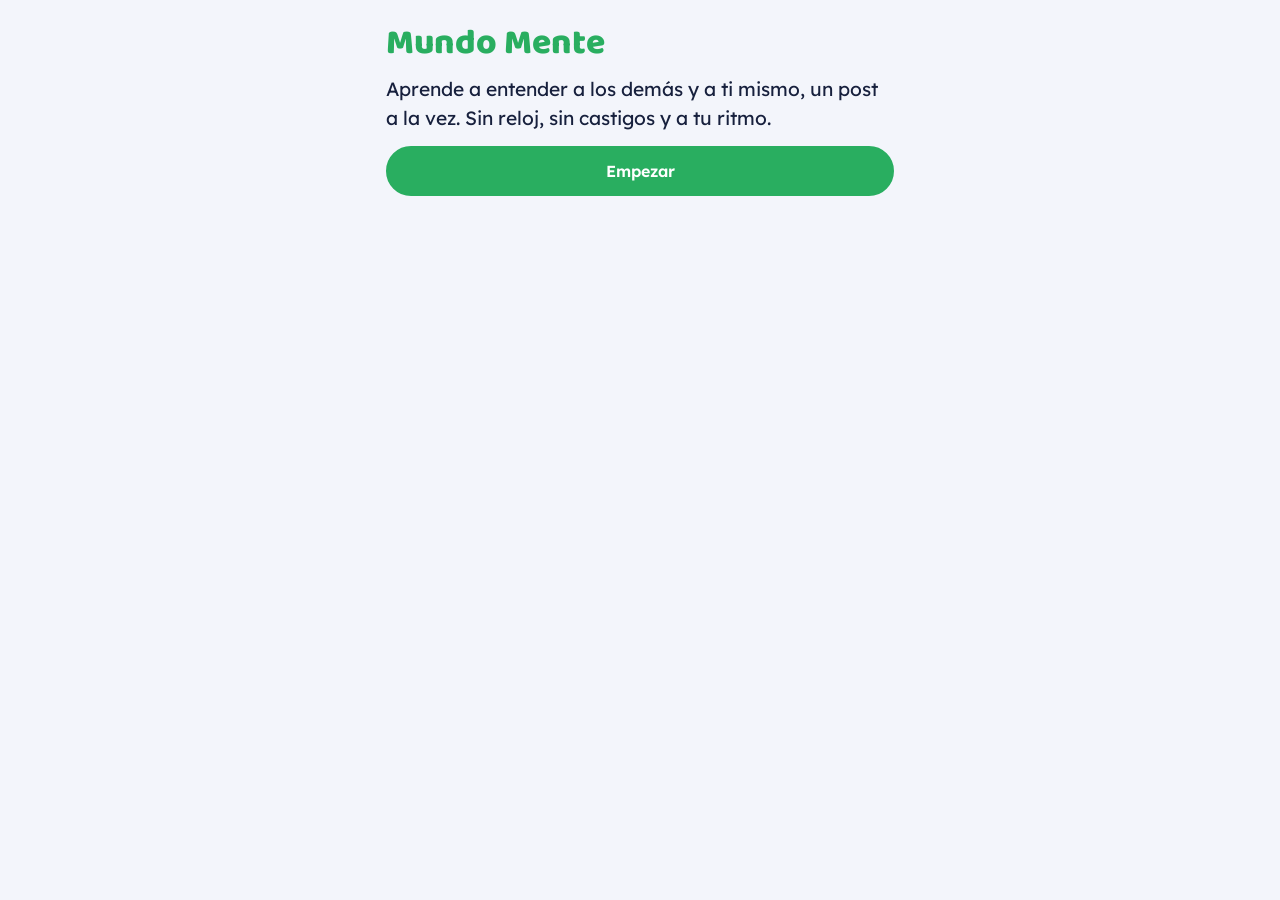
==== commit b050f516: "Add files via upload" ====
--- a/index.html
+++ b/index.html
@@ -1500,6 +1500,7 @@
       'Lo que se trabaja: creencias falsas, deseos distintos, intenciones, ironía, metidas de pata, emociones mezcladas, mensajes yo, turnos de conversación y seguridad en línea.'
     ].map(t=>h('li',{text:t}))),
     h('p',{class:'muted',text:'Mundo Mente es un apoyo educativo, no reemplaza evaluación ni terapia profesional. Todo se guarda solo en este dispositivo: no se envía nombre ni datos a ningún lugar.'}),
+    h('p',{class:'muted',text:'Creado por Pablo E.A. Lagos Soto.'}),
     h('button',{class:'btn',type:'button',text:'Borrar los datos de este jugador',onclick:e=>{
       const b=e.target;if(b.dataset.s!=='1'){b.dataset.s='1';b.textContent='¿Seguro? Toca otra vez para borrar';return;}
       DB.profiles=DB.profiles.filter(x=>x.id!==P.id);DB.current=null;save();location.reload();}}));
--- a/fonts/fonts.css
+++ b/fonts/fonts.css
@@ -0,0 +1,48 @@
+@font-face {
+  font-family: 'Baloo 2';
+  font-style: normal;
+  font-weight: 600;
+  font-display: swap;
+  src: url(Baloo2-4a324d.woff2) format('woff2');
+  
+}
+@font-face {
+  font-family: 'Baloo 2';
+  font-style: normal;
+  font-weight: 700;
+  font-display: swap;
+  src: url(Baloo2-4a324d.woff2) format('woff2');
+  
+}
+@font-face {
+  font-family: 'Baloo 2';
+  font-style: normal;
+  font-weight: 800;
+  font-display: swap;
+  src: url(Baloo2-4a324d.woff2) format('woff2');
+  
+}
+@font-face {
+  font-family: 'Lexend';
+  font-style: normal;
+  font-weight: 400;
+  font-display: swap;
+  src: url(Lexend-45b4c6.woff2) format('woff2');
+  
+}
+@font-face {
+  font-family: 'Lexend';
+  font-style: normal;
+  font-weight: 500;
+  font-display: swap;
+  src: url(Lexend-45b4c6.woff2) format('woff2');
+  
+}
+@font-face {
+  font-family: 'Lexend';
+  font-style: normal;
+  font-weight: 600;
+  font-display: swap;
+  src: url(Lexend-45b4c6.woff2) format('woff2');
+  
+}
